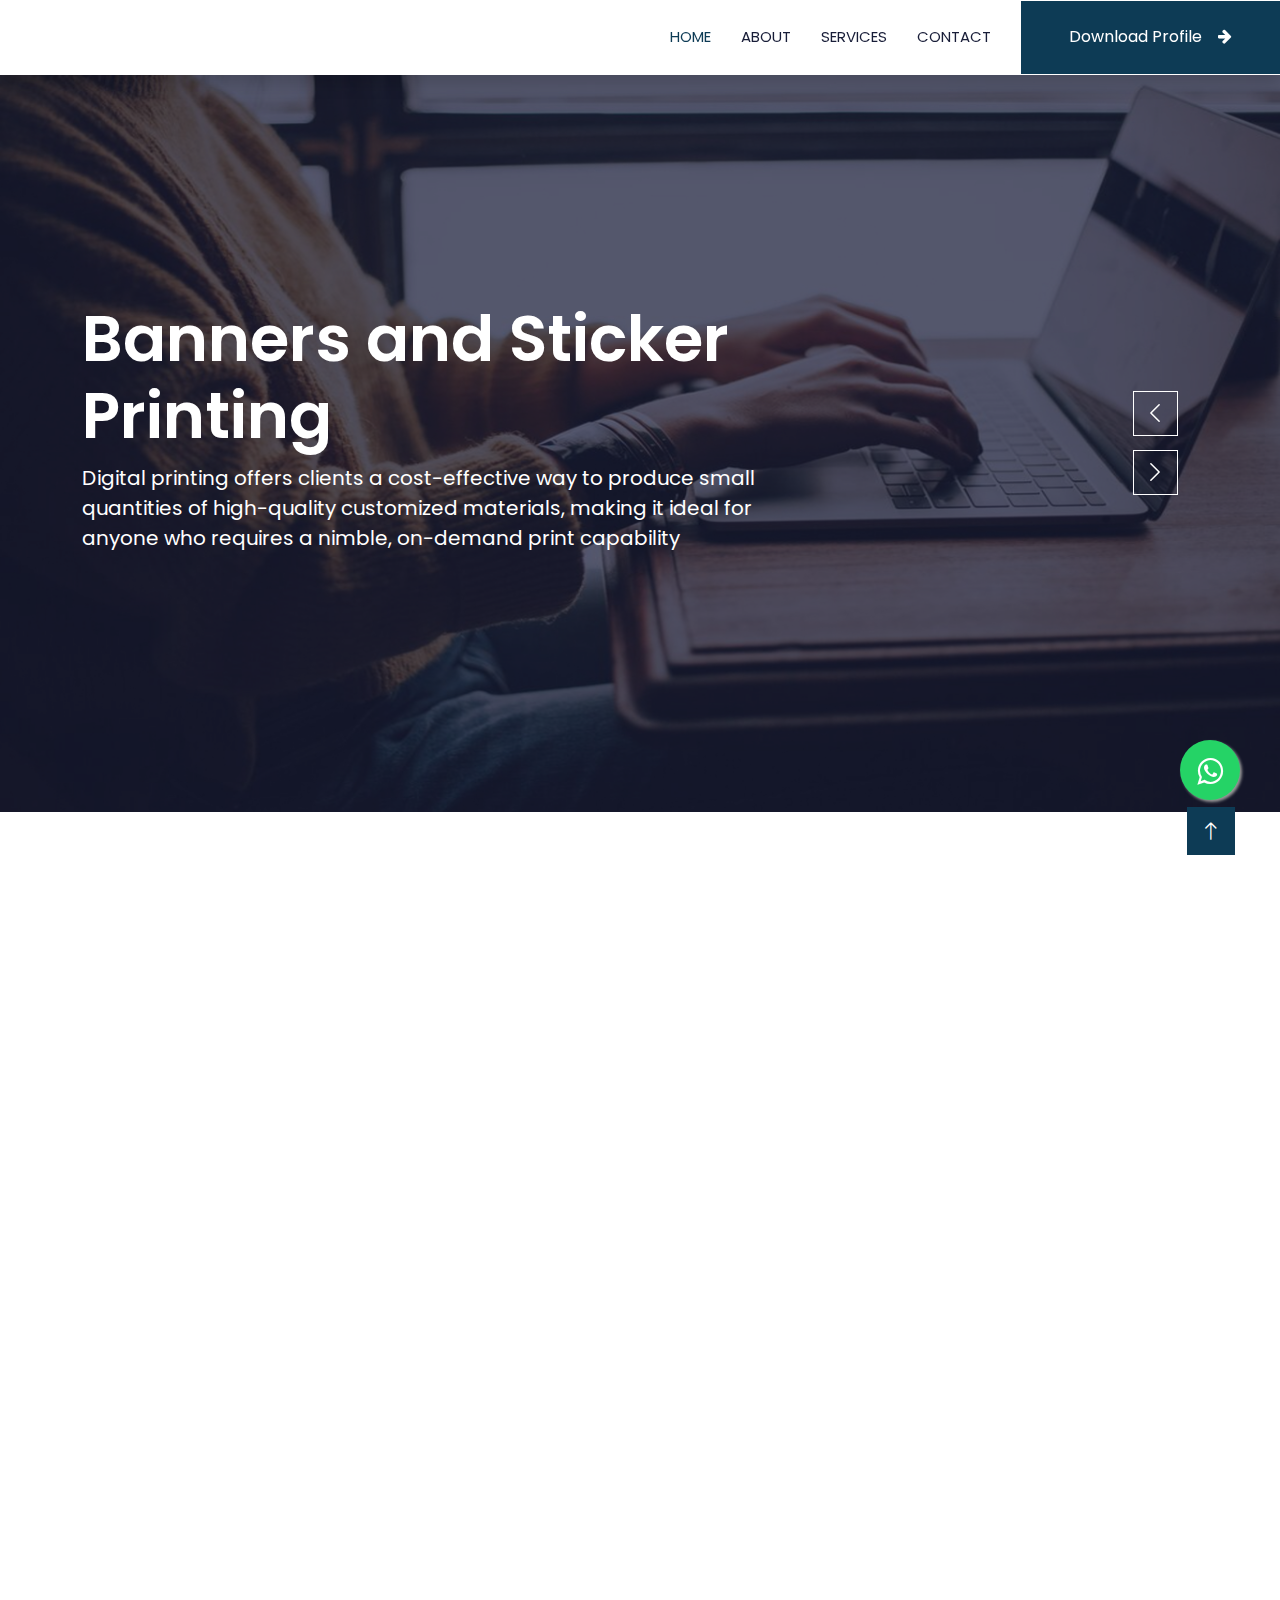
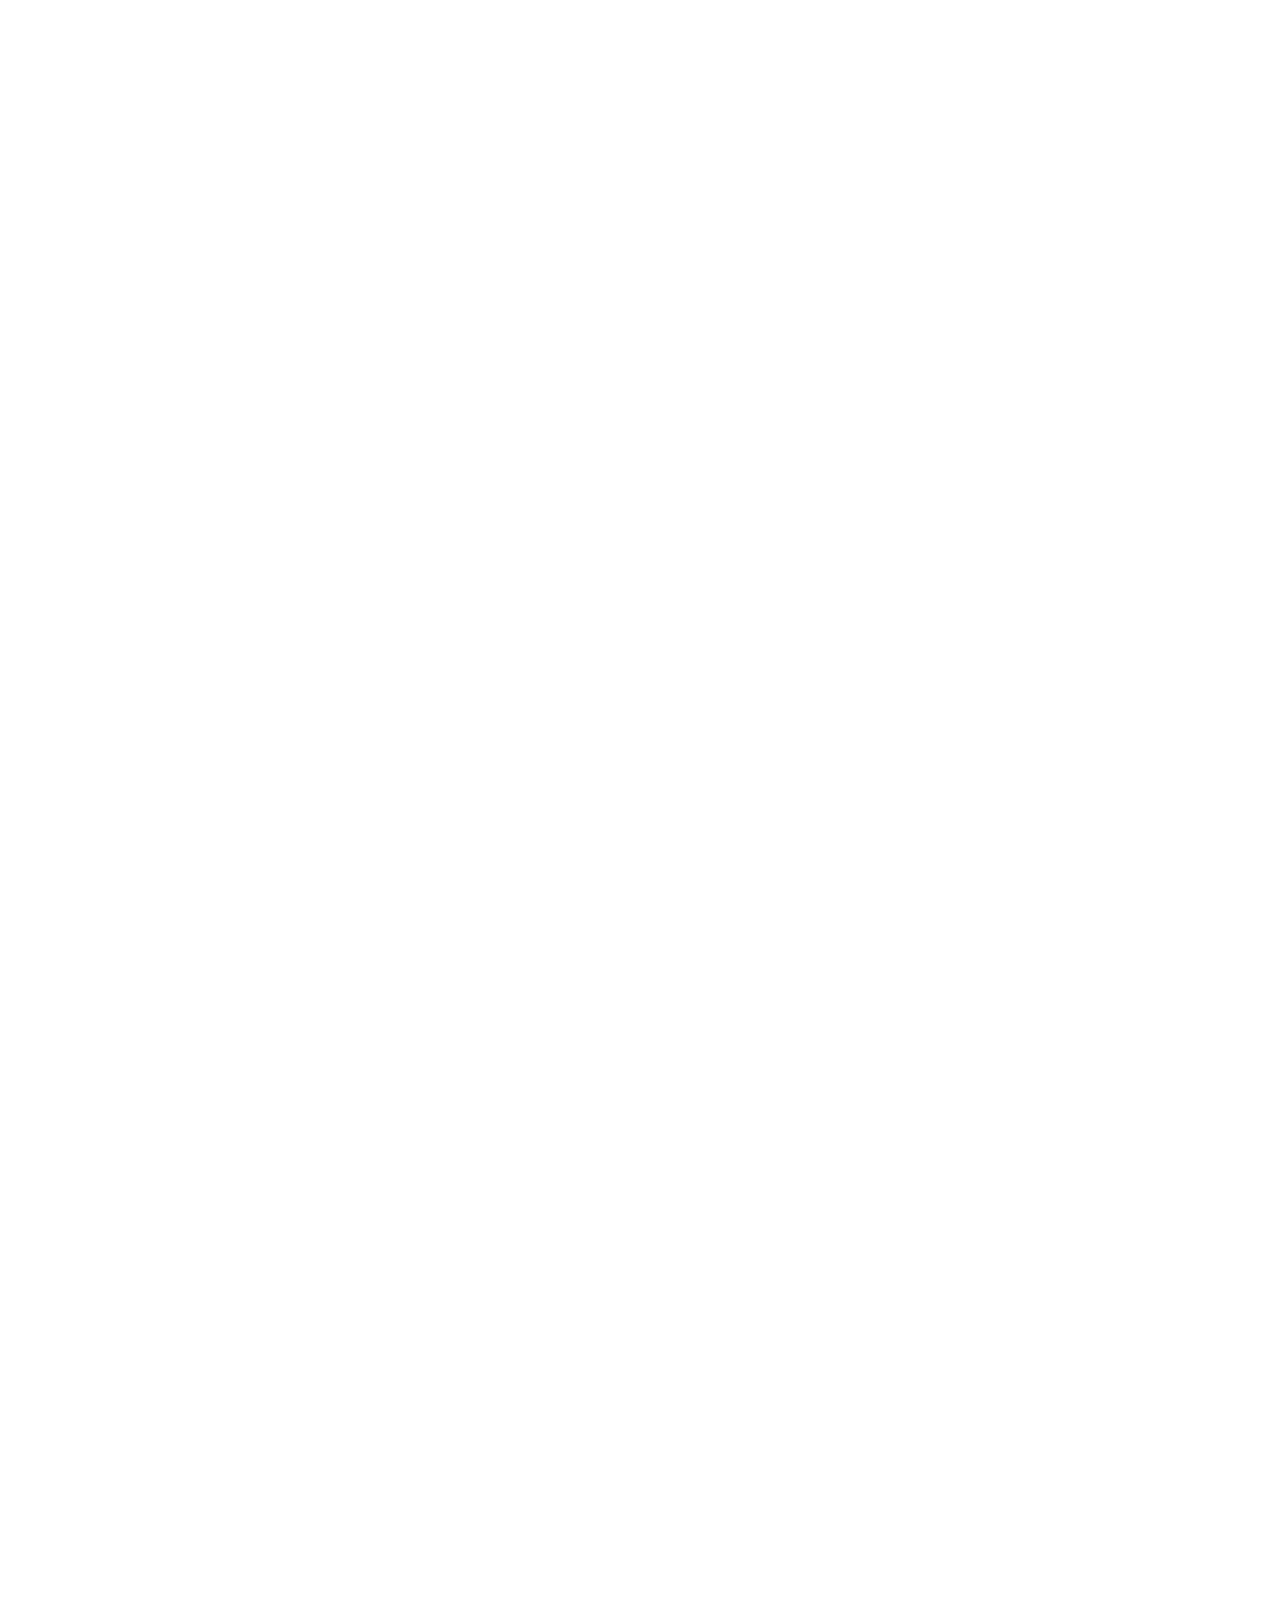
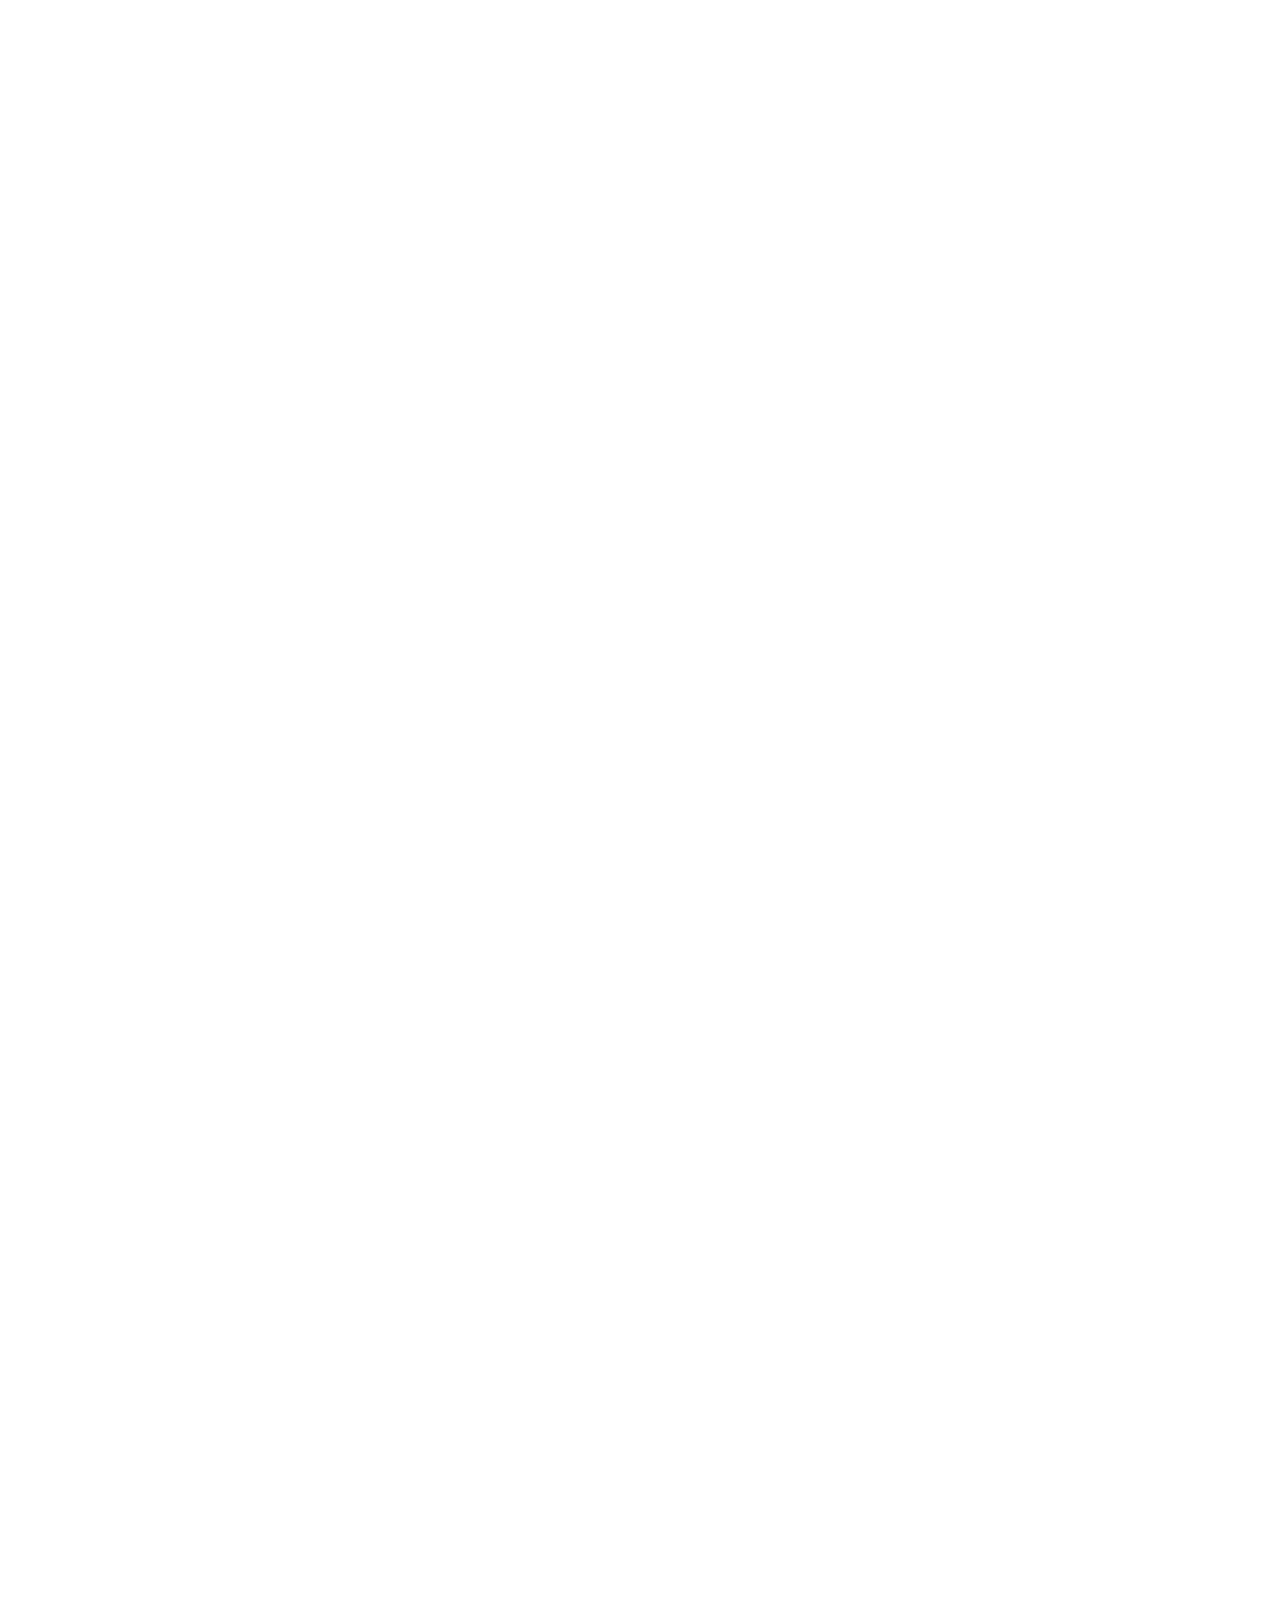
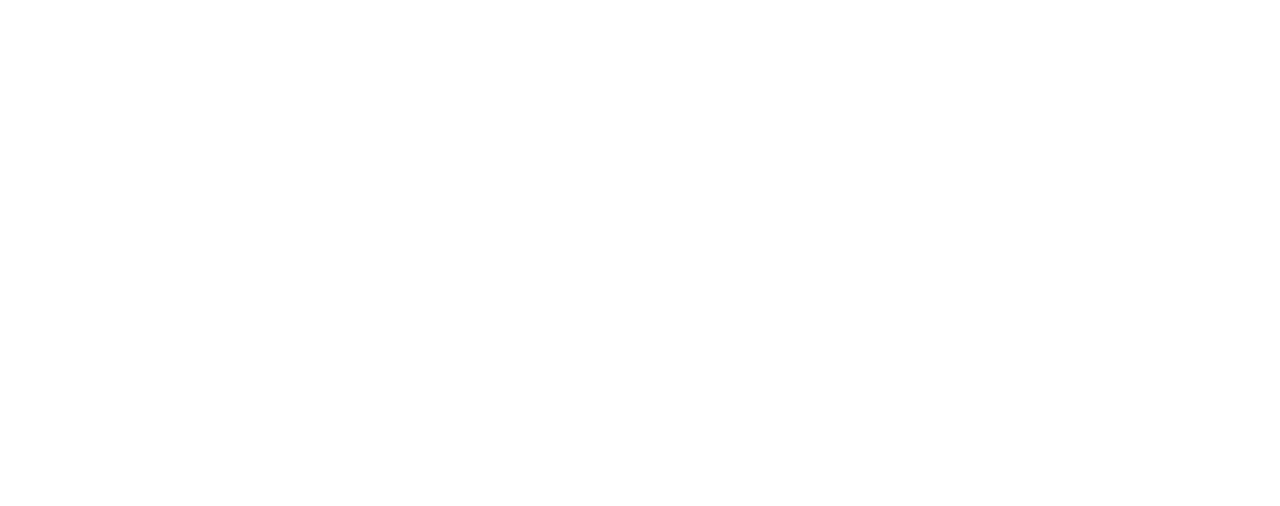
==== index.html @ d2bc81be "Update index.html" ====
<!DOCTYPE html>
<html lang="en">

<head>
    <meta charset="utf-8">
    <title>3 Dot's Advertising</title>
    <meta content="width=device-width, initial-scale=1.0" name="viewport">
    <meta content="" name="keywords">
    <meta content="" name="description">

    <!-- Favicon -->
    <link href="img/favicon.ico" rel="icon">

    <!-- Google Web Fonts -->
    <link rel="preconnect" href="https://fonts.googleapis.com">
    <link rel="preconnect" href="https://fonts.gstatic.com" crossorigin>
    <link
        href="https://fonts.googleapis.com/css2?family=Heebo:wght@400;500;600&family=Nunito:wght@600;700;800&display=swap"
        rel="stylesheet">

    <!-- Icon Font Stylesheet -->
    <link href="https://cdnjs.cloudflare.com/ajax/libs/font-awesome/5.10.0/css/all.min.css" rel="stylesheet">
    <link href="https://cdn.jsdelivr.net/npm/bootstrap-icons@1.4.1/font/bootstrap-icons.css" rel="stylesheet">
    <link rel="stylesheet" href="https://maxcdn.bootstrapcdn.com/font-awesome/4.5.0/css/font-awesome.min.css">

    <!-- Libraries Stylesheet -->
    <link href="lib/animate/animate.min.css" rel="stylesheet">
    <link href="lib/owlcarousel/assets/owl.carousel.min.css" rel="stylesheet">

    <!-- Customized Bootstrap Stylesheet -->
    <link href="css/bootstrap.min.css" rel="stylesheet">

    <!-- Template Stylesheet -->
    <link href="css/style.css" rel="stylesheet">
</head>

<body>
    <!-- Spinner Start -->
    <div id="spinner"
        class="show bg-white position-fixed translate-middle w-100 vh-100 top-50 start-50 d-flex align-items-center justify-content-center">
        <div class="spinner-border text-primary" style="width: 3rem; height: 3rem;" role="status">
            <span class="sr-only">Loading...</span>
        </div>
    </div>
    <!-- Spinner End -->


    <!-- Navbar Start -->
    <nav class="navbar navbar-expand-lg bg-white navbar-light shadow sticky-top p-0">
        <a href="index.html" class="navbar-brand d-flex align-items-center px-4 px-lg-5">
            <img src="./img/logo.png" alt="" width="120vh">
        </a>
        <button type="button" class="navbar-toggler me-4" data-bs-toggle="collapse" data-bs-target="#navbarCollapse">
            <span class="navbar-toggler-icon"></span>
        </button>
        <div class="collapse navbar-collapse" id="navbarCollapse">
            <div class="navbar-nav ms-auto p-4 p-lg-0">
                <a href="index.html" class="nav-item nav-link active">Home</a>
                <a href="about.html" class="nav-item nav-link">About</a>
                <a href="Service.html" class="nav-item nav-link">Services</a>
                <a href="contact.html" class="nav-item nav-link">Contact</a>
                <a href="./3 Dot's Profile 2023.pdf" class="download btn-primary py-4 px-lg-5  d-lg-block addingDownload">Download Profile<i
                    class="fa fa-arrow-right ms-3"></i></a>
            </div>
            
        </div>
    </nav>
    <!-- Navbar End -->

    <a href="https://api.whatsapp.com/send?phone=9710563139733" class="float" target="_blank"><i class="fa fa-whatsapp my-float"></i></a>
        
       
    <!-- Carousel Start -->
    <div class="container-fluid p-0 mb-5">
        <div class="owl-carousel header-carousel position-relative">
            <div class="owl-carous-itelem position-relative">
                <img class="img-fluid smallSize" src="./img/main3.jpg" alt="">
                <div class="position-absolute top-0 start-0 w-100 h-100 d-flex align-items-center"
                    style="background: rgba(24, 29, 56, .7);">
                    <div class="container">
                        <div class="row justify-content-start">
                            <div class="col-sm-8 col-lg-8">
                                <h1 class="display-3 text-white animated slideInDown">Banners and Sticker Printing
                                </h1>
                                <p class="fs-5 text-white mb-4 pb-2">Digital printing offers clients a cost-effective way to produce small quantities of high-quality
                                    customized materials, making it ideal for anyone who requires a nimble, on-demand print
                                    capability</p>
                            </div>
                        </div>
                    </div>
                </div>
            </div>
            <div class="owl-carous-itelem position-relative">
                <img class="img-fluid" src="img/main2.jpg" alt="">
                <div class="position-absolute top-0 start-0 w-100 h-100 d-flex align-items-center"
                    style="background: rgba(24, 29, 56, .7);">
                    <div class="container">
                        <div class="row justify-content-start">
                            <div class="col-sm-10 col-lg-8">
                                <h1 class="display-3 text-white animated slideInDown">Outdoor Signages
                                </h1>
                                <p class="fs-5 text-white mb-4 pb-2">outdoor signages are powerful marketing instruments that combine durability, visibility, and
                                    creativity to communicate messages effectively in the outdoor realm, making a significant impact
                                    on passersby and potential customers.</p>
                               
                            </div>
                        </div>
                    </div>
                </div>
            </div>
            <div class="owl-carous-itelem position-relative">
                <img class="img-fluid" src="img/main1.jpg" alt="">
                <div class="position-absolute top-0 start-0 w-100 h-100 d-flex align-items-center"
                    style="background: rgba(24, 29, 56, .7);">
                    <div class="container">
                        <div class="row justify-content-start">
                            <div class="col-sm-10 col-lg-8">
                                <h1 class="display-3 text-white animated slideInDown">Promotional Items
                                </h1>
                                <p class="fs-5 text-white mb-4 pb-2"> Promotional products come in a wide range of options, including apparel (such as t-shirts or
                                    caps), office supplies (like pens or notebooks), drinkware (such as mugs or water bottles),
                                    technology gadgets (like USB drives or phone accessories), and more.</p>
                        
                            </div>
                        </div>
                    </div>
                </div>
            </div>
        </div>
    </div>
    <!-- Carousel End -->

    <!-- About Start -->
    <div class="container-xxl py-5">
        <div class="container">
            <div class="row g-5">
                <div class="col-lg-6 wow fadeInUp" data-wow-delay="0.1s" style="min-height: 400px;">
                    <div class="position-relative h-100 team-item">
                        <img class="img-fluid position-absolute w-100 h-100" src="img/3 Dots Profile 2023_1.jpg" alt=""
                            style="object-fit: scale-down;">
                    </div>
                </div>
                <div class="col-lg-6 wow fadeInUp " data-wow-delay="0.3s">
                    <h6 class="section-title bg-white text-start text-primary pe-3">About Us</h6>
                    <h1 class="mb-4">Welcome to 3 Dot's Advertising</h1>
                    <p class="mb-4">We're an Emirates Company Licensed under Abu Dhabi Media Council. Our's is a team of
                        creative thinkers, passionate designers, who believe in doing the Advertising work first, so we
                        better understand your brand and what makes you unique.Genuine in our approach, we really care
                        about the outcome of every project.
                    </p>
                    <a class="btn btn-primary py-3 px-5 mt-2" href="about.html">Read More</a>
                </div>
            </div>
        </div>
    </div>
    <!-- About End -->


    <!-- Service Start -->
    <div class="container-xxl py-5">
        <div class="container">
            <div class="text-center wow fadeInUp" data-wow-delay="0.1s">
                <h6 class="section-title bg-white text-center text-primary px-3">Why We are Diffrent </h6>
                <h1 class="mb-5">Why 3 Dot's ?</h1>
            </div>
            <div class="row g-4">
                <div class="col-lg-4 col-sm-12 wow fadeInUp" data-wow-delay="0.1s">
                    <div class="service-item text-center pt-3">
                        <div class="p-4">
                            <i class="fa fa-3x bi-pencil-fill text-primary mb-4"></i>
                            <h5 class="mb-3">Designing</h5>
                            <p>Modern and innovative graphic designs that drives customers attention.Our creative
                                designs are meant to provide your business with the best types of uniqueness.</p>
                        </div>
                    </div>
                </div>
                <div class="col-lg-4 col-sm-12 wow fadeInUp" data-wow-delay="0.3s">
                    <div class="service-item text-center pt-3">
                        <div class="p-4">
                            <i class="fa fa-3x bi-palette-fill text-primary mb-4"></i>
                            <h5 class="mb-3">Printing</h5>
                            <p>We are using latest printing technology for any types of colour quality requirements for
                                customer saisfaction. We are providing digital & offset printing services.</p>
                        </div>
                    </div>
                </div>
                <div class="col-lg-4 col-sm-12 wow fadeInUp" data-wow-delay="0.5s">
                    <div class="service-item text-center pt-3">
                        <div class="p-4">
                            <i class="fa fa-3x bi-bookmarks-fill text-primary mb-4"></i>
                            <h5 class="mb-3">Signages</h5>
                            <p>When it comes to signage, we are proud to highlight the pristine quality of its work and
                                the overall satisfaction of its client base. We understand that every sign is unique and
                                deserves the same attention fo detail.</p>
                        </div>
                    </div>
                </div>
            </div>
        </div>
    </div>
    <div class="container">
        <div class="text-center wow fadeInUp" data-wow-delay="0.1s">
            <h6 class="section-title bg-white text-center text-primary px-3">What We offer ?</h6>
            <h1 class="mb-5">Our Services</h1>
        </div>
        <div class="row">
            <div class="col-lg-3 col-md-6 wow fadeInUp" data-wow-delay="0.1s">
                <div class="team-item bg-light" style="padding-bottom: 10%;">
                    <div class="overflow-hidden">
                        <img class="img-fluid" src="img/Banners & Sticker Printing/frontBanner.jpg" alt="">
                    </div>
                    <div class="position-relative d-flex justify-content-center" style="margin-top: -23px;">
                        <div class="bg-light d-flex justify-content-center pt-2 px-1">
                            <h5 class="" style="text-align: center;">Banners & Sticker <br> Printing</h5>
                        </div>
                    </div>
                    <div class="text-center p-4">
                        <small>Digital printing offers clients a cost-effective way to produce small quantities of
                            high-quality
                            customized materials, making it ideal for anyone who requires a nimble</small>
                    </div>
                    <div style="text-align: center;"><a class="btn btn-primary py-3 px-5 mt-2" href="Service.html">Read
                            More</a></div>
                </div>
            </div>
            <div class="col-lg-3 col-md-6 wow fadeInUp" data-wow-delay="0.1s">
                <div class="team-item bg-light" style="padding-bottom: 10%;">
                    <div class="overflow-hidden">
                        <img class="img-fluid" src="img/Screen & Offset Printing/Screen & Offset Printing-12.jpg" alt="">
                    </div>
                    <div class="position-relative d-flex justify-content-center" style="margin-top: -23px;">
                        <div class="bg-light d-flex justify-content-center pt-2 px-1">
                            <h5 class="" style="text-align: center;">Screen & Offset<br>Printing</h5>
                        </div>
                    </div>
                    <div class="text-center p-4">
                        <small> offset printing provides the best
                        quality printing, period. And, its the most reasonable per piece option out there</small>
                    </div>
                    <div style="text-align: center;"><a class="btn btn-primary py-3 px-5 mt-2" href="Service.html">Read
                            More</a></div>
                </div>
            </div>
            <div class="col-lg-3 col-md-6 wow fadeInUp" data-wow-delay="0.1s">
                <div class="team-item bg-light" style="padding-bottom: 10%;">
                    <div class="overflow-hidden">
                        <img class="img-fluid" src="img/Indoor Signages/frontSignages.jpg" alt="">
                    </div>
                    <div class="position-relative d-flex justify-content-center" style="margin-top: -23px;">
                        <div class="bg-light d-flex justify-content-center pt-2 px-1">
                            <h5 class="" style="text-align: center;">Indoor<br> Signages</h5>
                        </div>
                    </div>
                    <div class="text-center p-4">
                        <small> Indoor signages come in a wide range of formats, including wall-mounted signs, floor decals,
                        digital displays, hanging banners, and directional signs.</small>
                    </div>
                    <div style="text-align: center;"><a class="btn btn-primary py-3 px-5 mt-2" href="Service.html">Read
                            More</a></div>
                </div>
            </div>
            <div class="col-lg-3 col-md-6 wow fadeInUp" data-wow-delay="0.1s">
                <div class="team-item bg-light" style="padding-bottom: 10%;">
                    <div class="overflow-hidden">
                        <img class="img-fluid" src="img/Promotional Items/Promotional Items-07.jpg" alt="">
                    </div>
                    <div class="position-relative d-flex justify-content-center" style="margin-top: -23px;">
                        <div class="bg-light d-flex justify-content-center pt-2 px-1">
                            <h5 class="" style="text-align: center;">Promotional<br> Items</h5>
                        </div>
                    </div>
                    <div class="text-center p-4">
                        <small>Digital printing offers clients a cost-effective way to produce small quantities of
                            high-quality
                            customized materials, making it ideal for anyone who requires a nimble</small>
                    </div>
                    <div style="text-align: center;"><a class="btn btn-primary py-3 px-5 mt-2" href="Service.html">Read
                            More</a></div>
                </div>
            </div>
        </div>
    </div>
    <!-- Service End -->
    <!--Parallax Starts-->
    <section>
        <div class="parallaxDiff wow fadeInUp" data-wow-delay="0.1s">
            <div class="row parallax-one">
                <div class="col-lg-4 col-md-6 col-12">
                    <div class="content">
                        <div class="value fadeInUp wow" data-wow-delay="0.1s" akhi="313">0</div>
                    </div>
                    <p class="parallaxpara fadeInUp wow" data-wow-delay="0.1s">Clients</p>
                </div>
                <div class="col-lg-4 col-md-6 col-12">
                    <div class="content">
                        <div class="value fadeInUp wow" data-wow-delay="0.1s" akhi="1000">0</div>
                    </div>
                    <p class="parallaxpara fadeInUp wow" data-wow-delay="0.1s">Projects</p>
                </div>
                <div class="col-lg-4 col-md-6 col-12">
                    <div class="content">
                        <div class="value fadeInUp wow" data-wow-delay="0.1s" akhi="31">0</div>
                    </div>
                    <p class="parallaxpara fadeInUp wow" data-wow-delay="0.1s">Awards</p>
                </div>
            </div>
        </div>
    </section>
    <!--Paeallax Ends-->

    <!-- Gallery -->
    <div class="container-xxl py-5 category">
        <div class="container">
            <div class="text-center wow fadeInUp" data-wow-delay="0.1s">
                <h6 class="section-title bg-white text-center text-primary px-3">Take a Look of</h6>
                <h1 class="mb-5">Our Gallery</h1>
            </div>
            <div class="row g-3">
                <div class="row g-3">
                    <div class="col-lg-4 col-6 wow zoomIn team-item" data-wow-delay="0.3s">
                        <img class="img-fluid" src="img/Banners & Sticker Printing/Banners & Sticker Printing-08.jpg" alt="">
                    </div>
                    <div class="col-lg-4 col-6 wow zoomIn team-item" data-wow-delay="0.5s">
                        <img class="img-fluid" src="img/Banners & Sticker Printing/Banners & Sticker Printing-10.jpg" alt="">
                    </div>
                    <div class="col-lg-4 col-6 wow zoomIn team-item" data-wow-delay="0.3s">
                        <img class="img-fluid" src="img/Screen & Offset Printing/Screen & Offset Printing-13.jpg" alt="">
                    </div>
                    <div class="col-lg-4 col-6 wow zoomIn team-item" data-wow-delay="0.5s">
                        <img class="img-fluid" src="img/Screen & Offset Printing/Screen & Offset Printing-02.jpg" alt="">
                    </div>
                    <div class="col-lg-4 col-6 wow zoomIn team-item" data-wow-delay="0.3s">
                        <img class="img-fluid" src="img/Outdoor Signages/Outdoor Signages-05.jpg" alt="">
                    </div>
                    <div class="col-lg-4 col-6 wow zoomIn team-item" data-wow-delay="0.5s">
                        <img class="img-fluid" src="img/Outdoor Signages/Outdoor Signages-07.jpg" alt="">
                    </div>
                    <div class="col-lg-4 col-6 wow zoomIn team-item" data-wow-delay="0.3s">
                        <img class="img-fluid" src="img/Indoor Signages/Indoor Signages-09 (1).jpg" alt="">
                    </div>
                    <div class="col-lg-4 col-6 wow zoomIn team-item" data-wow-delay="0.5s">
                        <img class="img-fluid" src="img/Indoor Signages/Indoor Signages-02.jpg" alt="">
                    </div>
                    <div class="col-lg-4 col-6 wow zoomIn team-item" data-wow-delay="0.3s">
                        <img class="img-fluid" src="img/Promotional Items/Promotional Items-04.jpg" alt="">
                    </div>
                    <div class="col-lg-4 col-6 wow zoomIn team-item" data-wow-delay="0.5s">
                        <img class="img-fluid" src="img/Promotional Items/Promotional Items-06.jpg" alt="">
                    </div>
                </div>
            </div>
        </div>
    </div>
    <!-- Categories Start -->

    <!-- About Start -->
    <div class="container-xxl py-5" style="margin-top: 5%;">
        <div class="container">
            <div class="row g-5">
                <div class="col-lg-6 wow fadeInUp" data-wow-delay="0.1s" style="min-height: 400px;">
                    <div class="position-relative h-100 team-item">
                        <img class="img-fluid position-absolute w-100 h-100" src="img/shop.jpeg" alt="" style="object-fit: scale-down;">
                            
                    </div>
                </div>
                <div class="col-lg-6 wow fadeInUp" data-wow-delay="0.3s">
                    <h6 class="section-title bg-white text-start text-primary pe-3">Our Awesome Team</h6>
                    <h1 class="mb-4">Our Team</h1>
                    <p class="mb-4">Everything we do comes from our passion, our ambition and our drive. We love what we
                        do, and we’ll always go the extra mile to ensure we help you achieve the results you need. A team that guarantees specialist
                        industry knowledge in every department from estimating, design, marketing and client account
                        management to plate-making, digital, finishing, bindery and mailing. Every person on our staff
                        is committed to providing first-rate customer service and producing the highest-quality
                        products.
                    </p>     
                </div>
            </div>
        </div>
    </div>
    <!-- About End -->

    <!-- Footer Start -->
    <div class="container-fluid bg-dark text-light footer pt-5 mt-5 wow fadeIn" data-wow-delay="0.1s">
        <div class="container py-5">
            <div class="row g-5">
                <div class="col-lg-6 col-md-6" style="text-align: center;">
                    <h4 class="text-white mb-3">Contact</h4>
                    <p class="mb-2"><i class="fa fa-map-marker-alt me-3"></i>Al ferdous tower, K.M Building, Salam Street, Abu Dhabi - UAE</p>
                    <p href="tel:056 313 9733" class="mb-2"><i class="fa fa-phone-alt me-3"></i>056 313 9733</p>
                    <p class="mb-2"><i class="fa fa-envelope me-3"></i>3dotsadv@gmail.com</p>
                    <div class=" pt-2" >
                        <div class="row">
                            <div class="col-2">

                            </div>
                            <div class="col-8" style="display: flex;text-align: -webkit-right;">
                                <div class="col-3"><a class="btn btn-outline-light btn-social" href=""><i class="fab fa-twitter"></i></a></div>
                        <div class="col-3"><a class="btn btn-outline-light btn-social" href="https://www.facebook.com/profile.php?id=100088944895564&mibextid=LQQJ4d"><i class="fab fa-facebook-f"></i></a></div>
                        <div class="col-3"><a class="btn btn-outline-light btn-social" href="https://www.instagram.com/3dots_adv/"><i class="fab fa-instagram"></i></a></div>
                        <div class="col-3"><a class="btn btn-outline-light btn-social" href=""><i class="fab fa-linkedin-in"></i></a></div>
                            </div>
                            <div class="col-2">

                            </div>

                        </div>
                        
                    </div>
                </div>
                <div class="col-lg-6 col-md-6" style="text-align: center;" >
                    <h4 class="text-white mb-3">Quick Link</h4>
                    <a style="text-align: center;" class="btn btn-link " href="about.html">About Us</a>
                    <a style="text-align: center;" class="btn btn-link " href="Service.html">Services</a>
                    <a style="text-align: center;" class="btn btn-link " href="contact.html">Contact Us</a>
                </div>
            </div>
        </div>
        <div class="container">
            <div class="copyright">
                <div class="row">
                    <div class="col-md-6 text-center text-md-start mb-3 mb-md-0">
                        &copy; All Right Reserved.Designed By <a class="border-bottom" href="https://mhdafnan.github.io/My-Profile/">mhdafnan</a>
                    </div>  
                </div>
            </div>
        </div>
    </div>
    <!-- Footer End -->

    <!--Script-->
    <script>
        const counters = document.querySelectorAll('.value');
        const speed = 200;

        counters.forEach(counter => {
            const animate = () => {
                const value = +counter.getAttribute('akhi');
                const data = +counter.innerText;

                const time = value / speed;
                if (data < value) {
                    counter.innerText = Math.ceil(data + time);
                    setTimeout(animate, 1);
                } else {
                    counter.innerText = value;
                }

            }

            animate();
        });
    </script>

    <!--Script Ends-->


    <!-- Back to Top -->
    <a href="#" class="btn btn-lg btn-primary btn-lg-square back-to-top"><i class="bi bi-arrow-up"></i></a>


    <!-- JavaScript Libraries -->
    <script src="https://code.jquery.com/jquery-3.4.1.min.js"></script>
    <script src="https://cdn.jsdelivr.net/npm/bootstrap@5.0.0/dist/js/bootstrap.bundle.min.js"></script>
    <script src="lib/wow/wow.min.js"></script>
    <script src="lib/easing/easing.min.js"></script>
    <script src="lib/waypoints/waypoints.min.js"></script>
    <script src="lib/owlcarousel/owl.carousel.min.js"></script>
    <script src="./js/particle.js"></script>
    <script src="./js/particles.min.js"></script>
    <!-- Template Javascript -->
    <script src="js/main.js"></script>
</body>

</html>
---- css/style.css ----
/********** Template CSS **********/
:root {
    --primary: #0d3b55;
    --light: #F0FBFC;
    --dark: #181d38;
}

.fw-medium {
    font-weight: 600 !important;
}

.fw-semi-bold {
    font-weight: 700 !important;
}

.back-to-top {
    position: fixed;
    display: none;
    right: 45px;
    bottom: 45px;
    z-index: 99;
}


/*** Spinner ***/
#spinner {
    opacity: 0;
    visibility: hidden;
    transition: opacity .5s ease-out, visibility 0s linear .5s;
    z-index: 99999;
}

#spinner.show {
    transition: opacity .5s ease-out, visibility 0s linear 0s;
    visibility: visible;
    opacity: 1;
}


/*** Button ***/
.btn {
    font-family: 'Poppins', sans-serif;
    font-weight: 600;
    transition: .5s;
}

.btn.btn-primary,
.btn.btn-secondary {
    color: #FFFFFF;
}

.btn-square {
    width: 38px;
    height: 38px;
}

.btn-sm-square {
    width: 32px;
    height: 32px;
}

.btn-lg-square {
    width: 48px;
    height: 48px;
}

.btn-square,
.btn-sm-square,
.btn-lg-square {
    padding: 0;
    display: flex;
    align-items: center;
    justify-content: center;
    font-weight: normal;
    border-radius: 0px;
}


/*** Navbar ***/
.navbar .dropdown-toggle::after {
    border: none;
    content: "\f107";
    font-family: "Font Awesome 5 Free";
    font-weight: 900;
    vertical-align: middle;
    margin-left: 8px;
}

.navbar-light .navbar-nav .nav-link {
    margin-right: 30px;
    padding: 25px 0;
    color: #FFFFFF;
    font-size: 15px;
    text-transform: uppercase;
    outline: none;
}

.navbar-light .navbar-nav .nav-link:hover,
.navbar-light .navbar-nav .nav-link.active {
    color: var(--primary);
}

@media (max-width: 991.98px) {
    .navbar-light .navbar-nav .nav-link  {
        margin-right: 0;
        padding: 10px 0;
    }

    .navbar-light .navbar-nav {
        border-top: 1px solid #EEEEEE;
        text-align: center;
    }
}

@media (max-width: 991.98px){
    .addingDownload{
        width: 100%;
    }
}

.navbar-light .navbar-brand,
.navbar-light a.btn {
    height: 75px;
}

.navbar-light .navbar-nav .nav-link {
    color: var(--dark);
    font-weight: 500;
}

.navbar-light.sticky-top {
    top: -100px;
    transition: .5s;
}

@media (min-width: 992px) {
    .navbar .nav-item .dropdown-menu {
        display: block;
        margin-top: 0;
        opacity: 0;
        visibility: hidden;
        transition: .5s;
    }

    .navbar .dropdown-menu.fade-down {
        top: 100%;
        transform: rotateX(-75deg);
        transform-origin: 0% 0%;
    }

    .navbar .nav-item:hover .dropdown-menu {
        top: 100%;
        transform: rotateX(0deg);
        visibility: visible;
        transition: .5s;
        opacity: 1;
    }
}


/*** Header carousel ***/
@media (max-width: 768px) {
    .header-carousel .owl-carousel-item {
        position: relative;
        min-height: 500px;
    }
    
    .header-carousel .owl-carousel-item img {
        position: absolute;
        width: 100%;
        height: 100%;
        object-fit: cover;
    }
}

.header-carousel .owl-nav {
    position: absolute;
    top: 50%;
    right: 8%;
    transform: translateY(-50%);
    display: flex;
    flex-direction: column;
}

.header-carousel .owl-nav .owl-prev,
.header-carousel .owl-nav .owl-next {
    margin: 7px 0;
    width: 45px;
    height: 45px;
    display: flex;
    align-items: center;
    justify-content: center;
    color: #FFFFFF;
    background: transparent;
    border: 1px solid #FFFFFF;
    font-size: 22px;
    transition: .5s;
}

.header-carousel .owl-nav .owl-prev:hover,
.header-carousel .owl-nav .owl-next:hover {
    background: var(--primary);
    border-color: var(--primary);
}

.page-header {
    background: linear-gradient(rgba(24, 29, 56, .7), rgba(24, 29, 56, .7)), url(https://images.unsplash.com/photo-1516542076529-1ea3854896f2?ixlib=rb-4.0.3&ixid=M3wxMjA3fDB8MHxwaG90by1wYWdlfHx8fGVufDB8fHx8fA%3D%3D&auto=format&fit=crop&w=871&q=80);
    background-position: center center;
    background-repeat: no-repeat;
    background-size: cover;
}
.page-header2 {
    background: linear-gradient(rgba(24, 29, 56, .7), rgba(24, 29, 56, .7)), url(https://images.unsplash.com/uploads/141103282695035fa1380/95cdfeef?ixlib=rb-4.0.3&ixid=M3wxMjA3fDB8MHxwaG90by1wYWdlfHx8fGVufDB8fHx8fA%3D%3D&auto=format&fit=crop&w=1130&q=80);
    background-position: center center;
    background-repeat: no-repeat;
    background-size: cover;
}

.page-header-inner {
    background: rgba(15, 23, 43, .7);
}

.breadcrumb-item + .breadcrumb-item::before {
    color: var(--light);
}


/*** Section Title ***/
.section-title {
    position: relative;
    display: inline-block;
    text-transform: uppercase;
}

.section-title::before {
    position: absolute;
    content: "";
    width: calc(100% + 80px);
    height: 2px;
    top: 4px;
    left: -40px;
    background: var(--primary);
    z-index: -1;
}

.section-title::after {
    position: absolute;
    content: "";
    width: calc(100% + 120px);
    height: 2px;
    bottom: 5px;
    left: -60px;
    background: var(--primary);
    z-index: -1;
}

.section-title.text-start::before {
    width: calc(100% + 40px);
    left: 0;
}

.section-title.text-start::after {
    width: calc(100% + 60px);
    left: 0;
}


/*** Service ***/
.service-item {
    background: var(--light);
    transition: .5s;
}

.service-item:hover {
    margin-top: -10px;
    background: var(--primary);
}

.service-item * {
    transition: .5s;
}

.service-item:hover * {
    color: var(--light) !important;
}


/*** Categories & Courses ***/
.category img,
.course-item img {
    transition: .5s;
}

.category a:hover img,
.course-item:hover img {
    transform: scale(1.1);
}


/*** Team ***/
.team-item img {
    transition: .5s;
}

.team-item:hover img {
    transform: scale(1.1);
}


/*** Testimonial ***/
.testimonial-carousel::before {
    position: absolute;
    content: "";
    top: 0;
    left: 0;
    height: 100%;
    width: 0;
    background: linear-gradient(to right, rgba(255, 255, 255, 1) 0%, rgba(255, 255, 255, 0) 100%);
    z-index: 1;
}

.testimonial-carousel::after {
    position: absolute;
    content: "";
    top: 0;
    right: 0;
    height: 100%;
    width: 0;
    background: linear-gradient(to left, rgba(255, 255, 255, 1) 0%, rgba(255, 255, 255, 0) 100%);
    z-index: 1;
}

@media (min-width: 768px) {
    .testimonial-carousel::before,
    .testimonial-carousel::after {
        width: 200px;
    }
}

@media (min-width: 992px) {
    .testimonial-carousel::before,
    .testimonial-carousel::after {
        width: 300px;
    }
}

.testimonial-carousel .owl-item .testimonial-text,
.testimonial-carousel .owl-item.center .testimonial-text * {
    transition: .5s;
}

.testimonial-carousel .owl-item.center .testimonial-text {
    background: var(--primary) !important;
}

.testimonial-carousel .owl-item.center .testimonial-text * {
    color: #FFFFFF !important;
}

.testimonial-carousel .owl-dots {
    margin-top: 24px;
    display: flex;
    align-items: flex-end;
    justify-content: center;
}

.testimonial-carousel .owl-dot {
    position: relative;
    display: inline-block;
    margin: 0 5px;
    width: 15px;
    height: 15px;
    border: 1px solid #CCCCCC;
    transition: .5s;
}

.testimonial-carousel .owl-dot.active {
    background: var(--primary);
    border-color: var(--primary);
}


/*** Footer ***/
.footer .btn.btn-social {
    margin-right: 5px;
    width: 35px;
    height: 35px;
    display: flex;
    align-items: center;
    justify-content: center;
    color: var(--light);
    font-weight: normal;
    border: 1px solid #FFFFFF;
    border-radius: 35px;
    transition: .3s;
}

.footer .btn.btn-social:hover {
    color: var(--primary);
}

.footer .btn.btn-link {
    display: block;
    margin-bottom: 5px;
    padding: 0;
    text-align: left;
    color: #FFFFFF;
    font-size: 15px;
    font-weight: normal;
    text-transform: capitalize;
    transition: .3s;
}

.footer .btn.btn-link::before {
    position: relative;
    content: "\f105";
    font-family: "Font Awesome 5 Free";
    font-weight: 900;
    margin-right: 10px;
}

.footer .btn.btn-link:hover {
    letter-spacing: 1px;
    box-shadow: none;
}

.footer .copyright {
    padding: 25px 0;
    font-size: 15px;
    border-top: 1px solid rgba(256, 256, 256, .1);
}

.footer .copyright a {
    color: var(--light);
}

.footer .footer-menu a {
    margin-right: 15px;
    padding-right: 15px;
    border-right: 1px solid rgba(255, 255, 255, .1);
}

.footer .footer-menu a:last-child {
    margin-right: 0;
    padding-right: 0;
    border-right: none;
}
.download{
    color: #FFFFFF;
}
.subHeadingColor{
    color: #e7b500;
}
.servicepara{
    text-align: center;
    font-family: "Heebo", sans-serif;
    font-weight: 800;
    font-size: 20px;
    color: rgb(0, 0, 0);
}
.serviceSubpara{
    text-align: center;
    font-family: "Heebo", sans-serif;
    font-weight: 400;
    font-size: 15px;
    color: rgb(0, 0, 0);
}
.serviceIcon{
    padding-left: 43%;
    padding-top: 5%;
}
.serviceParaDiv{
    background-color: var(--light);
}
@media (max-width : 786px){
    .reverse{
        flex-direction: column-reverse;
    }
}
.content {
    display: flex;
    justify-content: space-around;
    align-items: center;
      background: none;
    
  }
  
  .value {
    font-size: 100px;
    display: block;
    font-weight: bold;
    color: #fff;
  }
.parallax-one {
    padding-top: 60px;
    padding-bottom: 40px;
    overflow: hidden;
    position: relative;
    width: 100%;
    background-image: url(https://images.pexels.com/photos/326514/pexels-photo-326514.jpeg);
    background-attachment: fixed;
    background-size: cover;
    -moz-background-size: cover;
    -webkit-background-size: cover;
    background-repeat: no-repeat;
    background-position: top center;
    margin: auto;
  }
  .parallaxpara{
    margin-top: -4vh;
    text-align: center;
    font-size: 3vh;
    font-weight: 500;
    color: rgb(255, 255, 255);
  }
  .parallaxDiff{
    margin-top: 8%;
    margin-bottom: 5%;
  }
@media(max-width:991px) {
    .smallSize{
       text-align: center;
    }
}
@font-face {
    font-family: semiPoppins;
    src: url(/Fonts/Poppins-SemiBold.ttf);
}
@font-face {
    font-family: thinPoppins;
    src: url(/Fonts/Poppins-Regular.ttf);
}
.float{
	position:fixed;
	width:60px;
	height:60px;
	bottom:100px;
	right:40px;
	background-color:#25d366;
	color:#FFF;
	border-radius:50px;
	text-align:center;
  font-size:30px;
	box-shadow: 2px 2px 3px #999;
  z-index:100;
  
}
.float:hover{
    transform:scale(1.1);
}

.my-float{
	margin-top:16px;
   
}
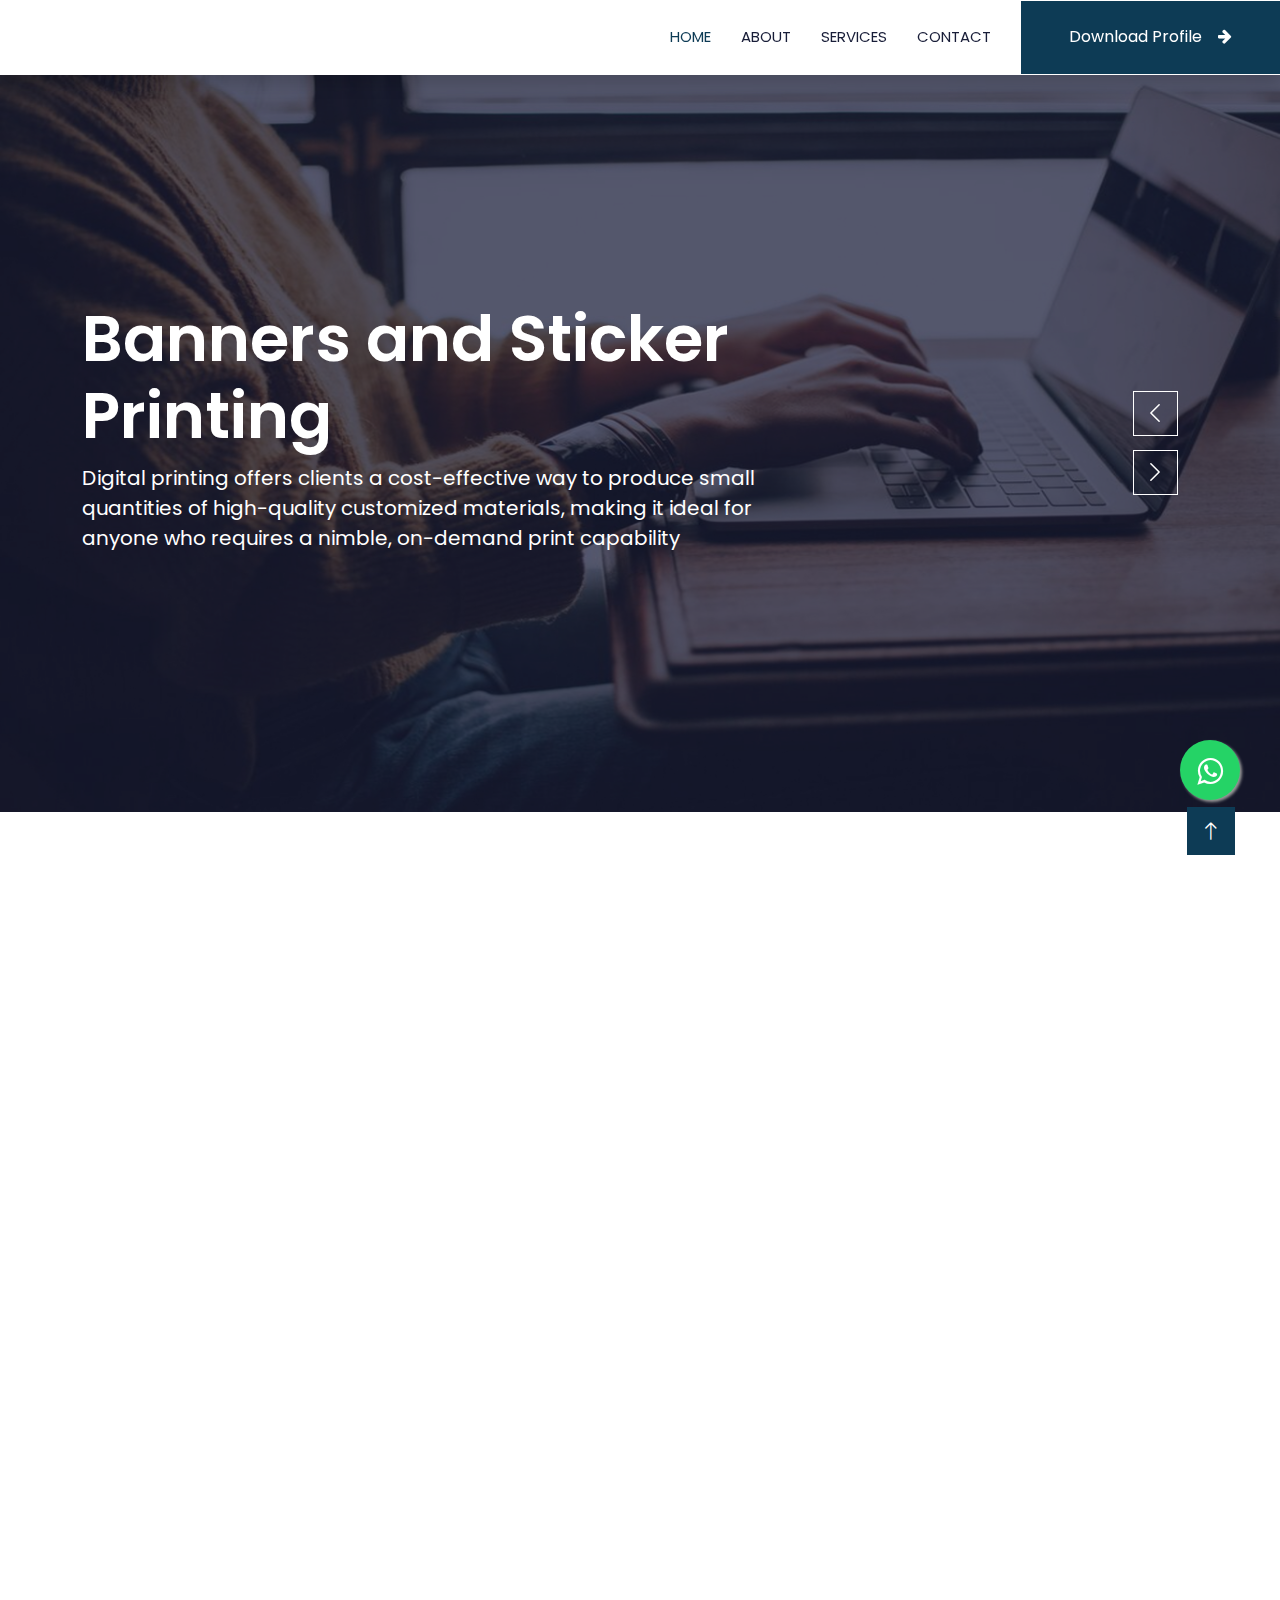
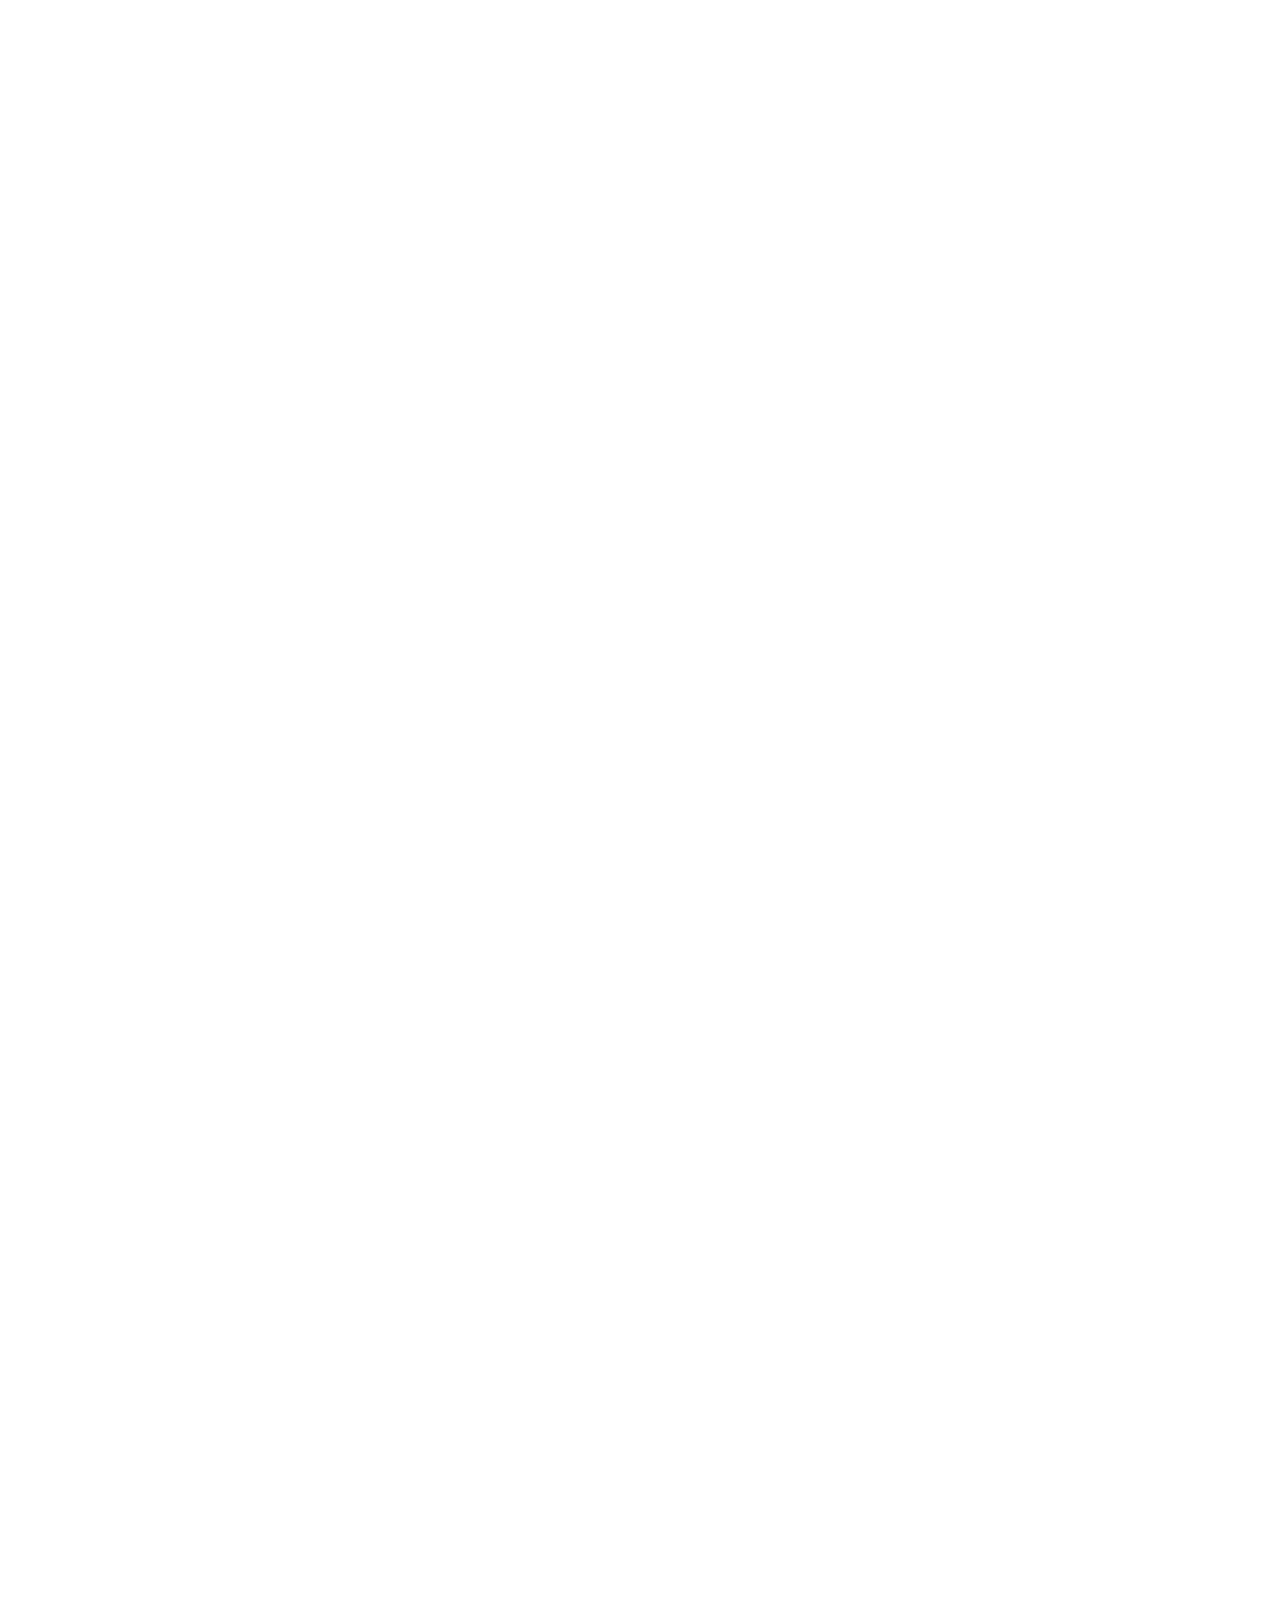
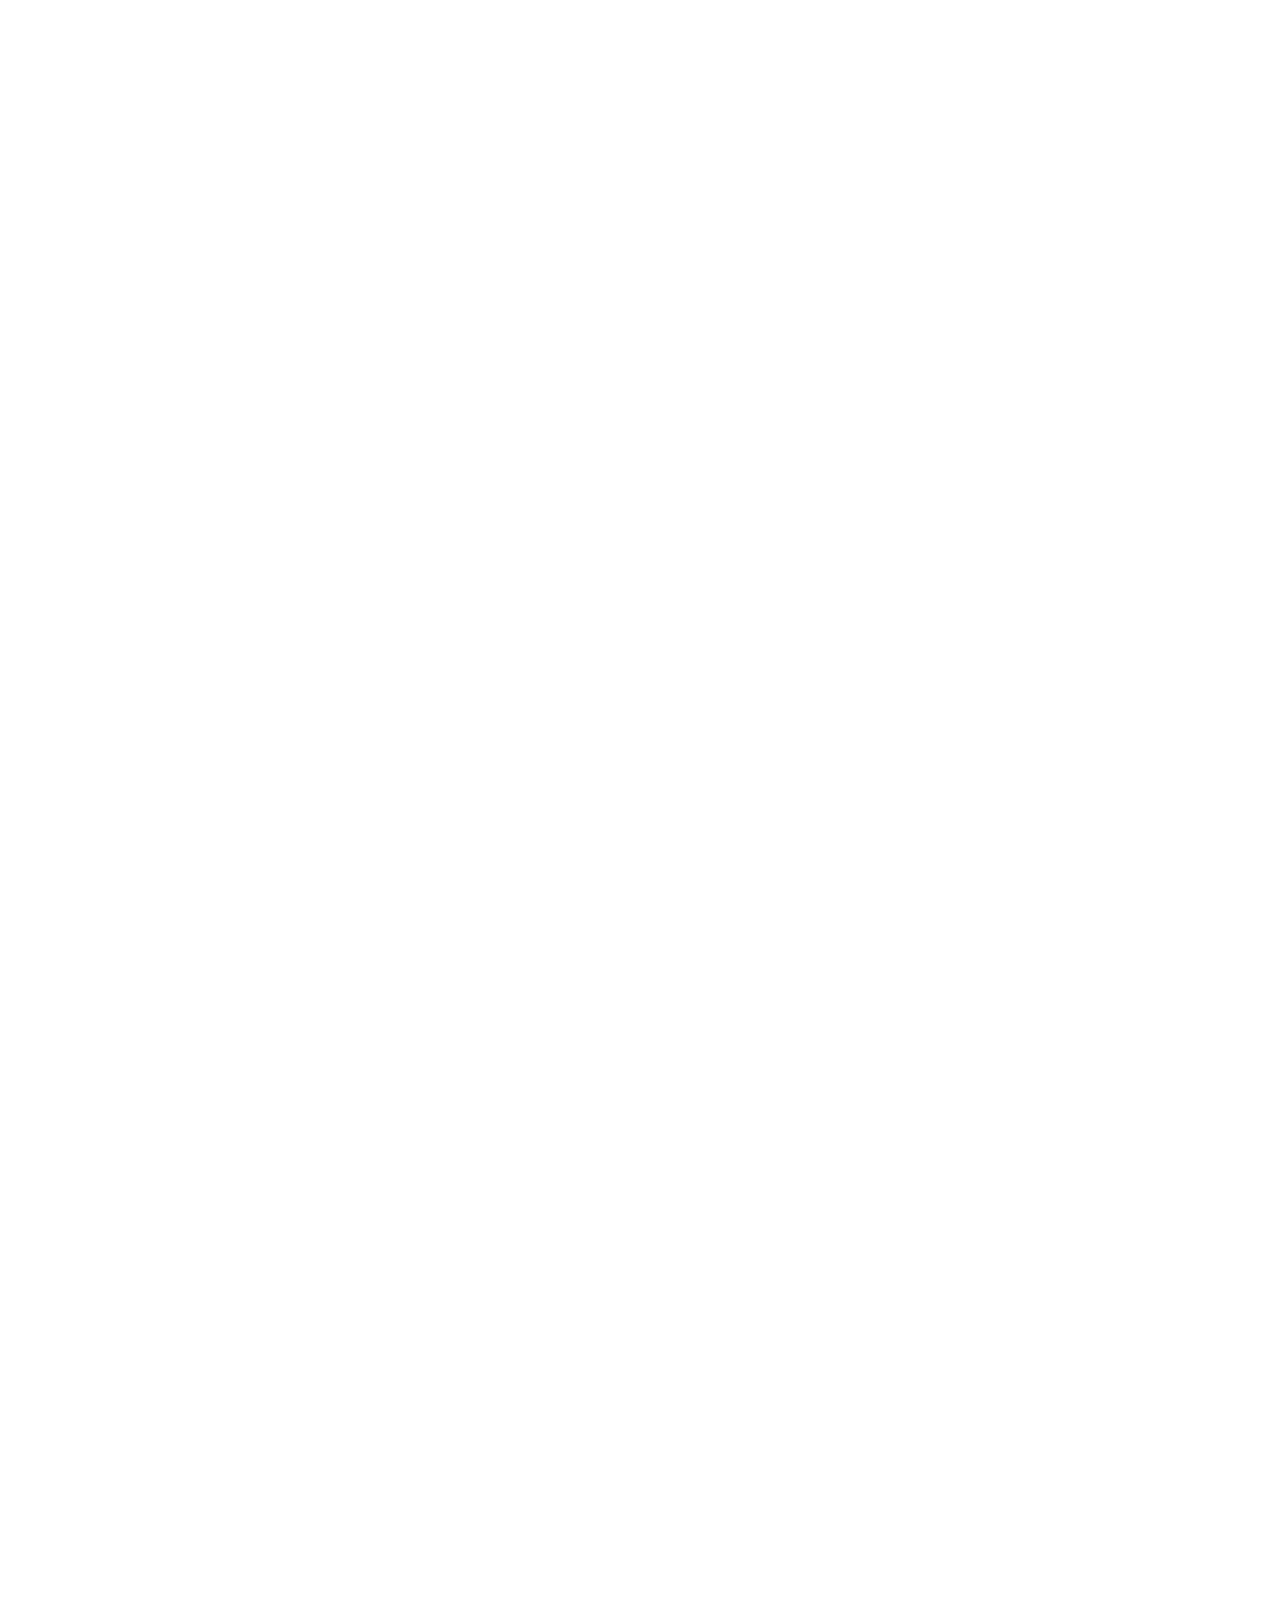
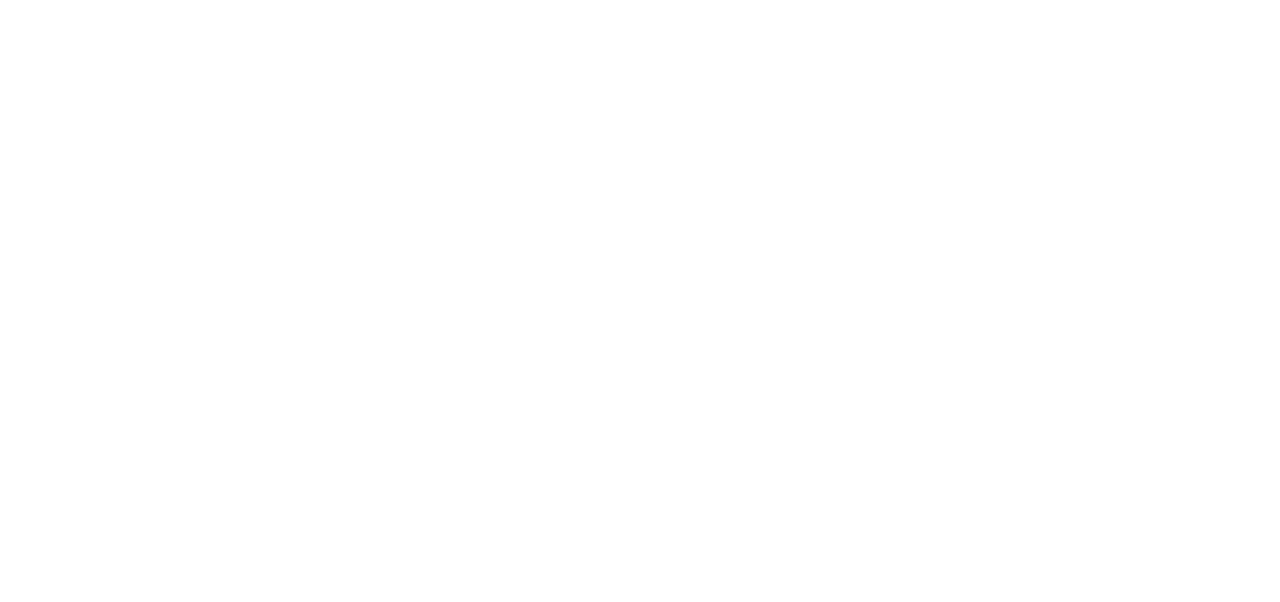
==== commit 6909a691: "Update index.html" ====
--- a/index.html
+++ b/index.html
@@ -270,9 +270,9 @@
                         </div>
                     </div>
                     <div class="text-center p-4">
-                        <small>Digital printing offers clients a cost-effective way to produce small quantities of
-                            high-quality
-                            customized materials, making it ideal for anyone who requires a nimble</small>
+                        <small>Promotional products come in a wide range of options, including apparel (such as t-shirts or
+                            caps), office supplies (like pens or notebooks), drinkware (such as mugs or water bottles),
+                            technology gadgets (like USB drives or phone accessories), and more</small>
                     </div>
                     <div style="text-align: center;"><a class="btn btn-primary py-3 px-5 mt-2" href="Service.html">Read
                             More</a></div>
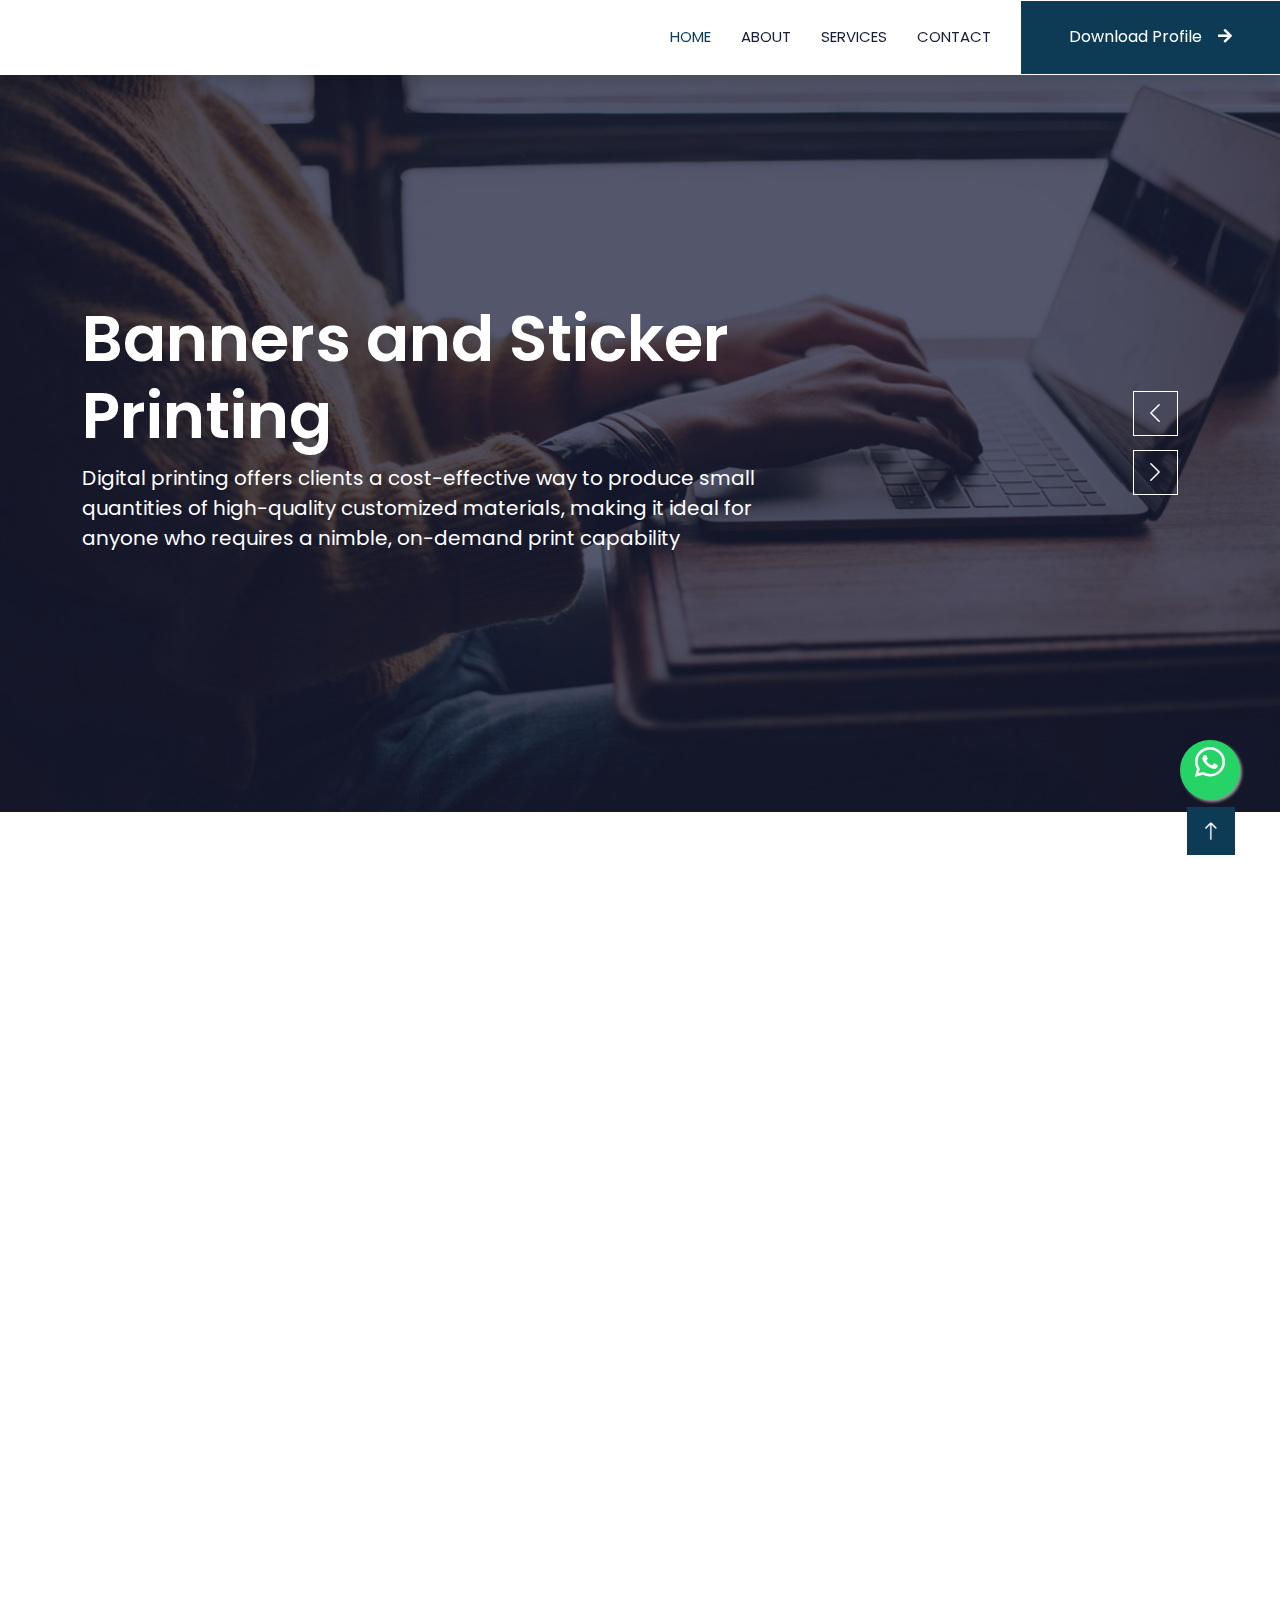
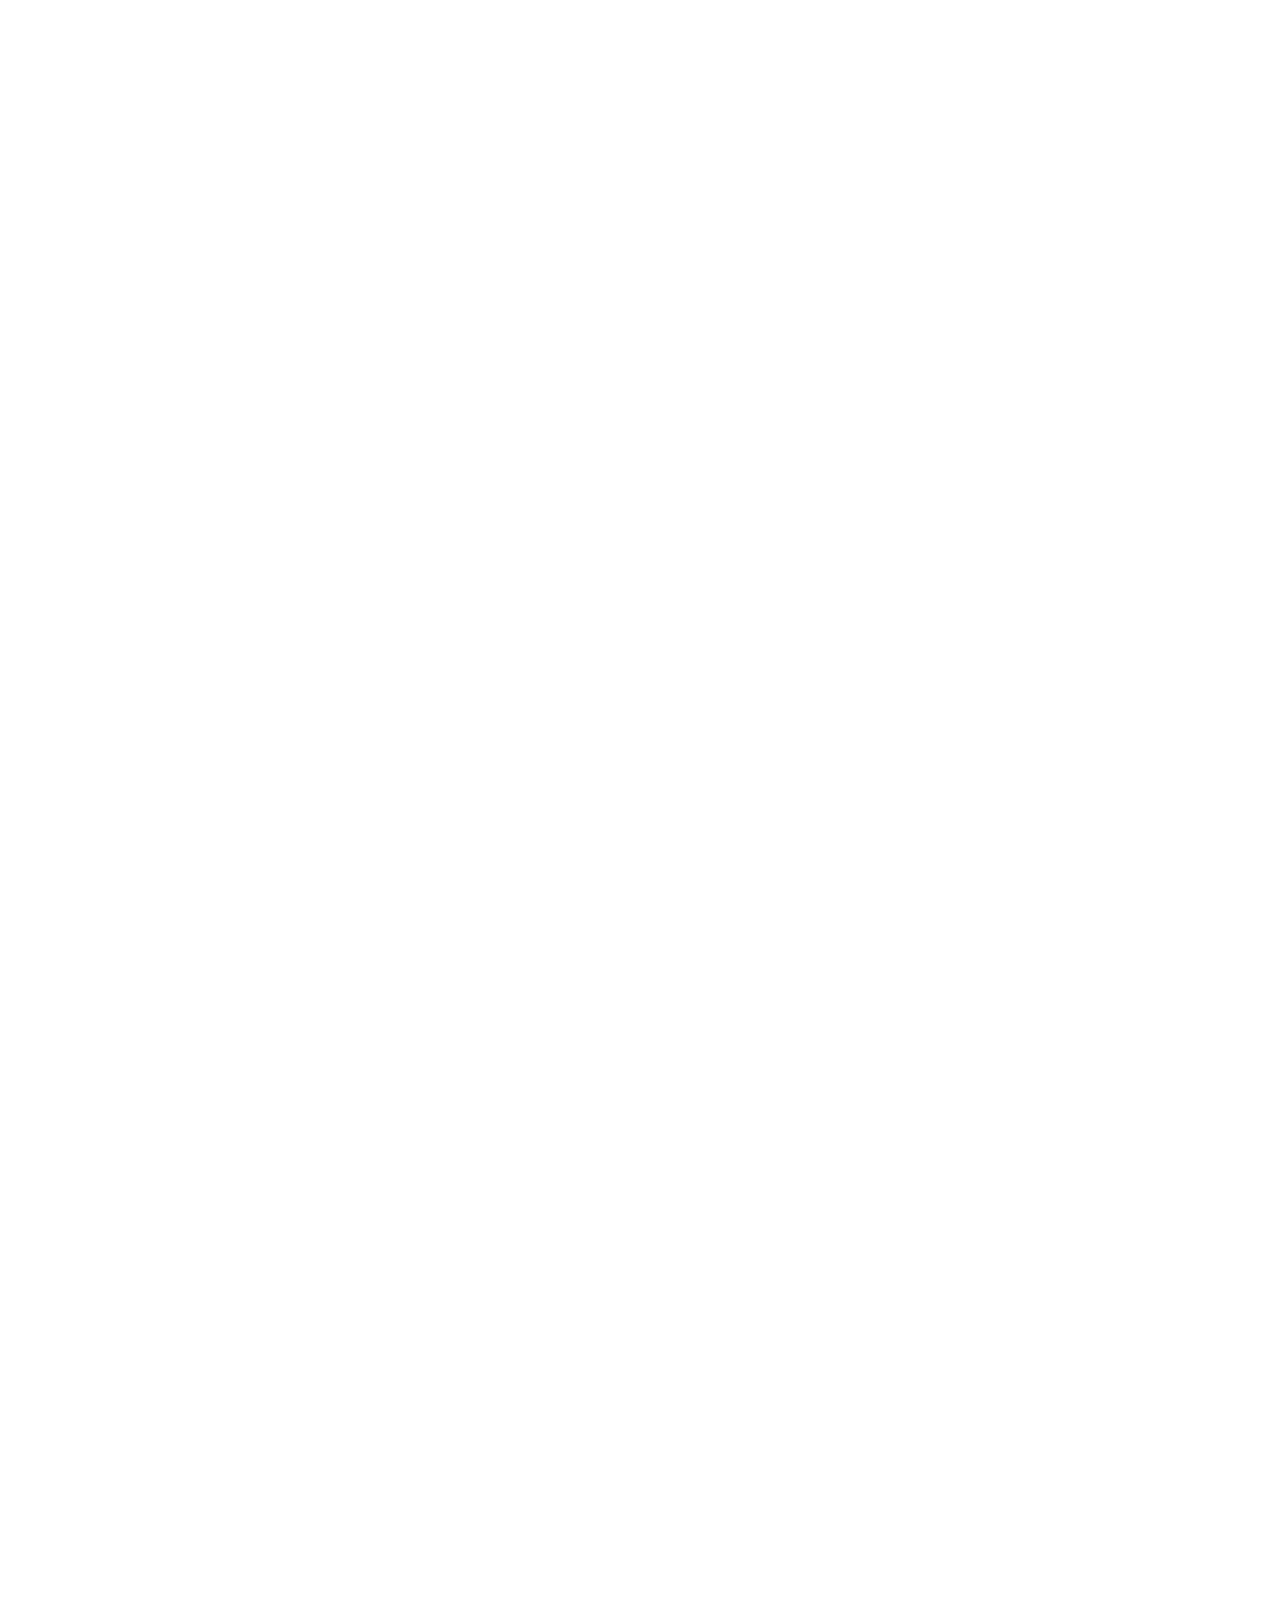
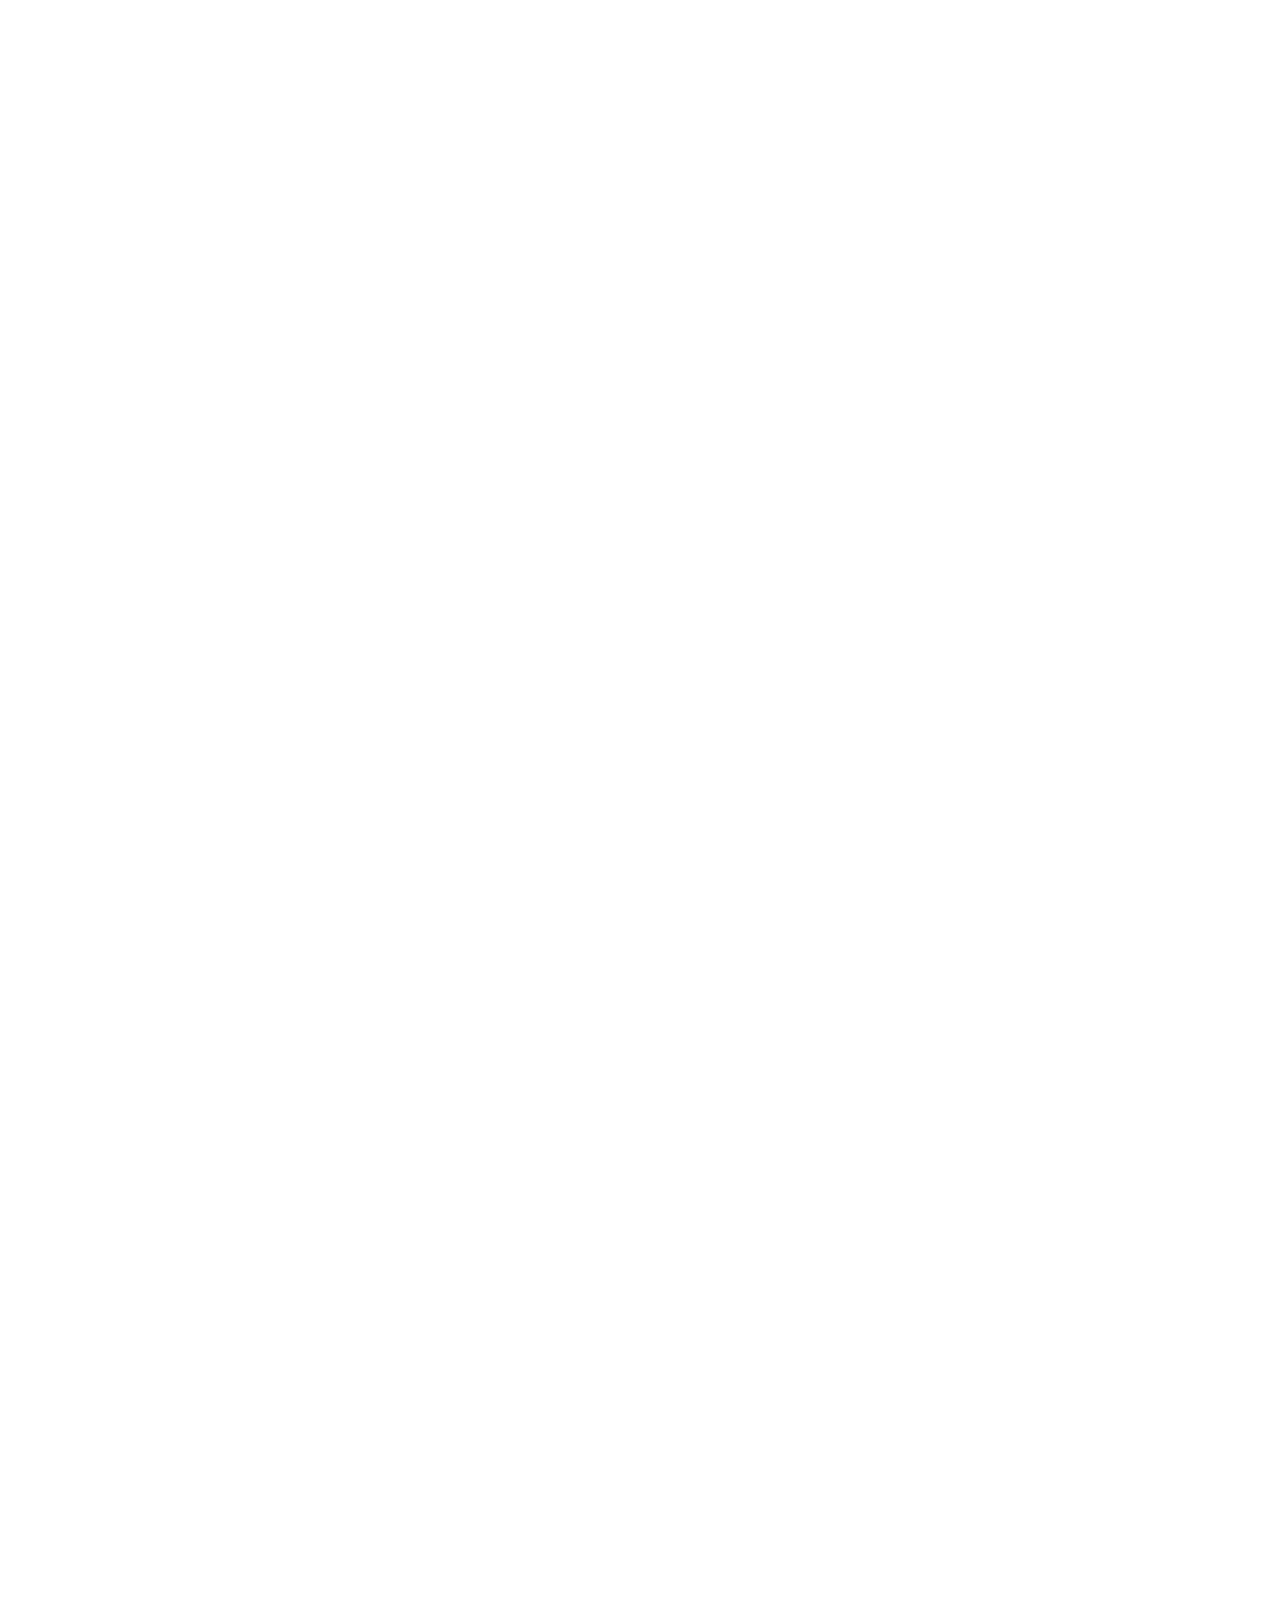
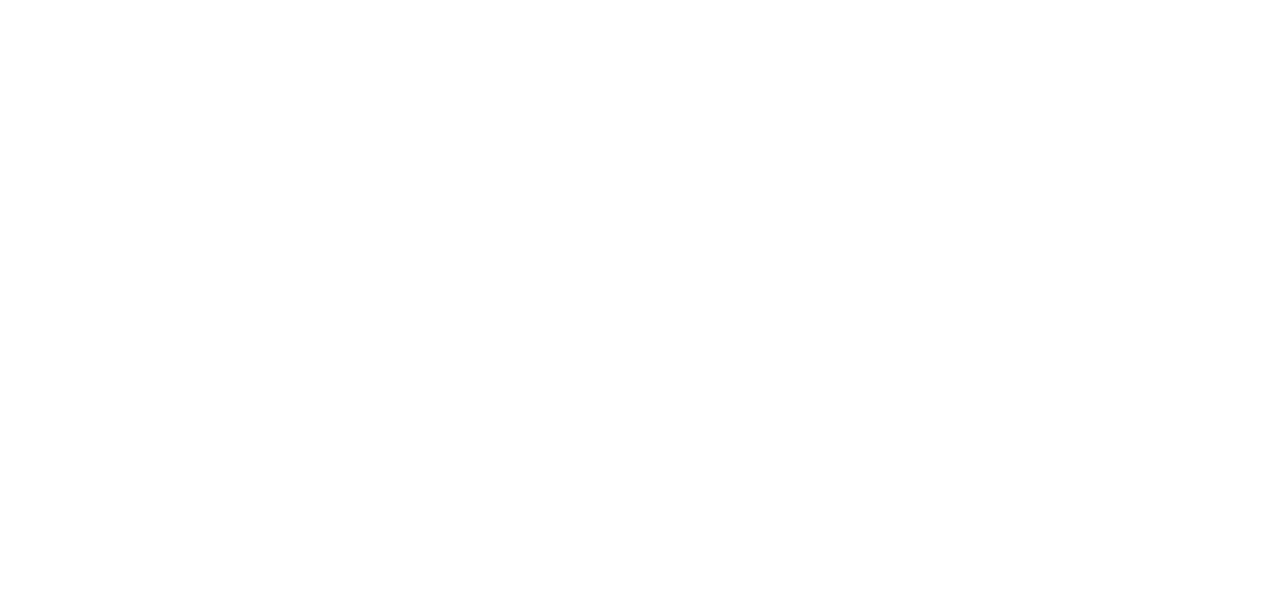
==== commit ad82a036: "Merge branch 'main' of https://github.com/Mhdafnan/afnan" ====
--- a/index.html
+++ b/index.html
@@ -21,7 +21,7 @@
     <!-- Icon Font Stylesheet -->
     <link href="https://cdnjs.cloudflare.com/ajax/libs/font-awesome/5.10.0/css/all.min.css" rel="stylesheet">
     <link href="https://cdn.jsdelivr.net/npm/bootstrap-icons@1.4.1/font/bootstrap-icons.css" rel="stylesheet">
-    <link rel="stylesheet" href="https://maxcdn.bootstrapcdn.com/font-awesome/4.5.0/css/font-awesome.min.css">
+    
 
     <!-- Libraries Stylesheet -->
     <link href="lib/animate/animate.min.css" rel="stylesheet">
@@ -67,12 +67,12 @@
     </nav>
     <!-- Navbar End -->
 
-    <a href="https://api.whatsapp.com/send?phone=9710563139733" class="float" target="_blank"><i class="fa fa-whatsapp my-float"></i></a>
+    <a href="https://api.whatsapp.com/send?phone=9710563139733" class="float" target="_blank"><i class="bi bi-whatsapp my-float"></i></a>
         
        
     <!-- Carousel Start -->
     <div class="container-fluid p-0 mb-5">
-        <div class="owl-carousel header-carousel position-relative">
+        <div class="owl-carousel header-carousel position-relative mainP">
             <div class="owl-carous-itelem position-relative">
                 <img class="img-fluid smallSize" src="./img/main3.jpg" alt="">
                 <div class="position-absolute top-0 start-0 w-100 h-100 d-flex align-items-center"
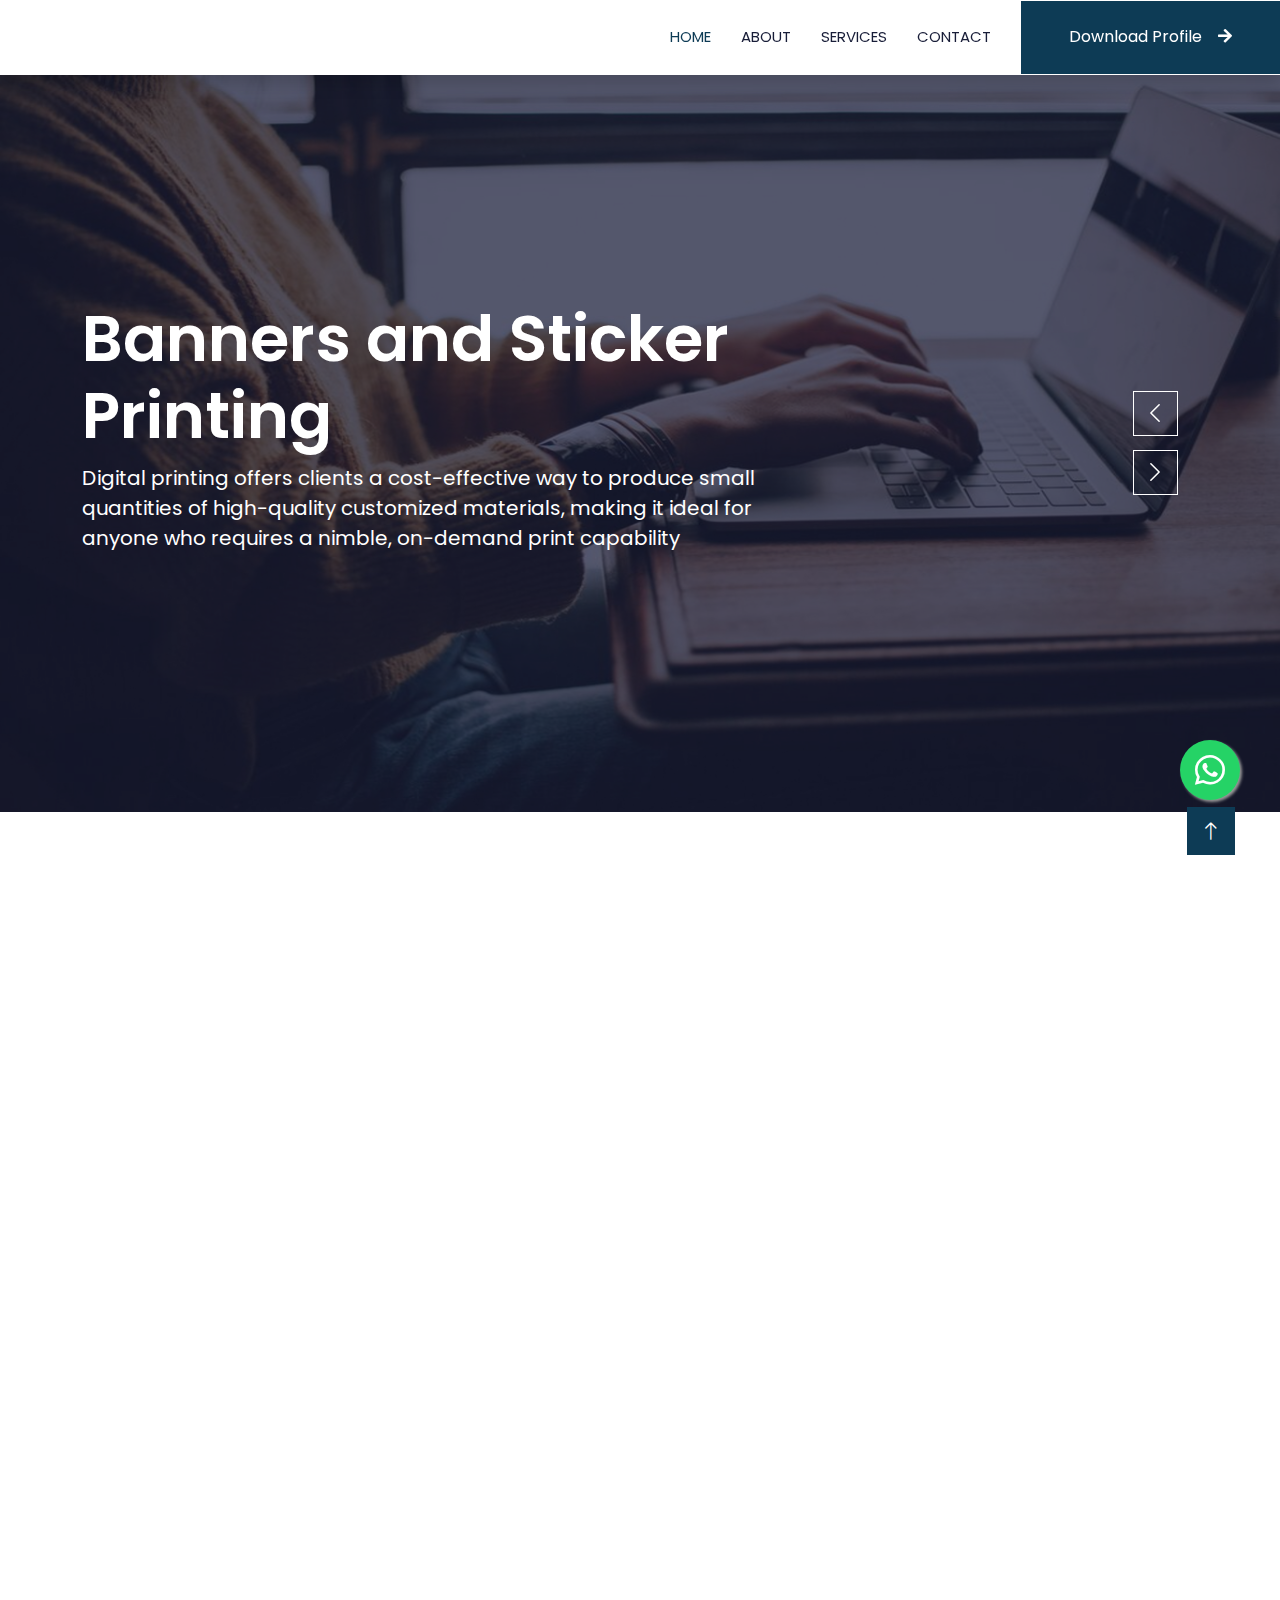
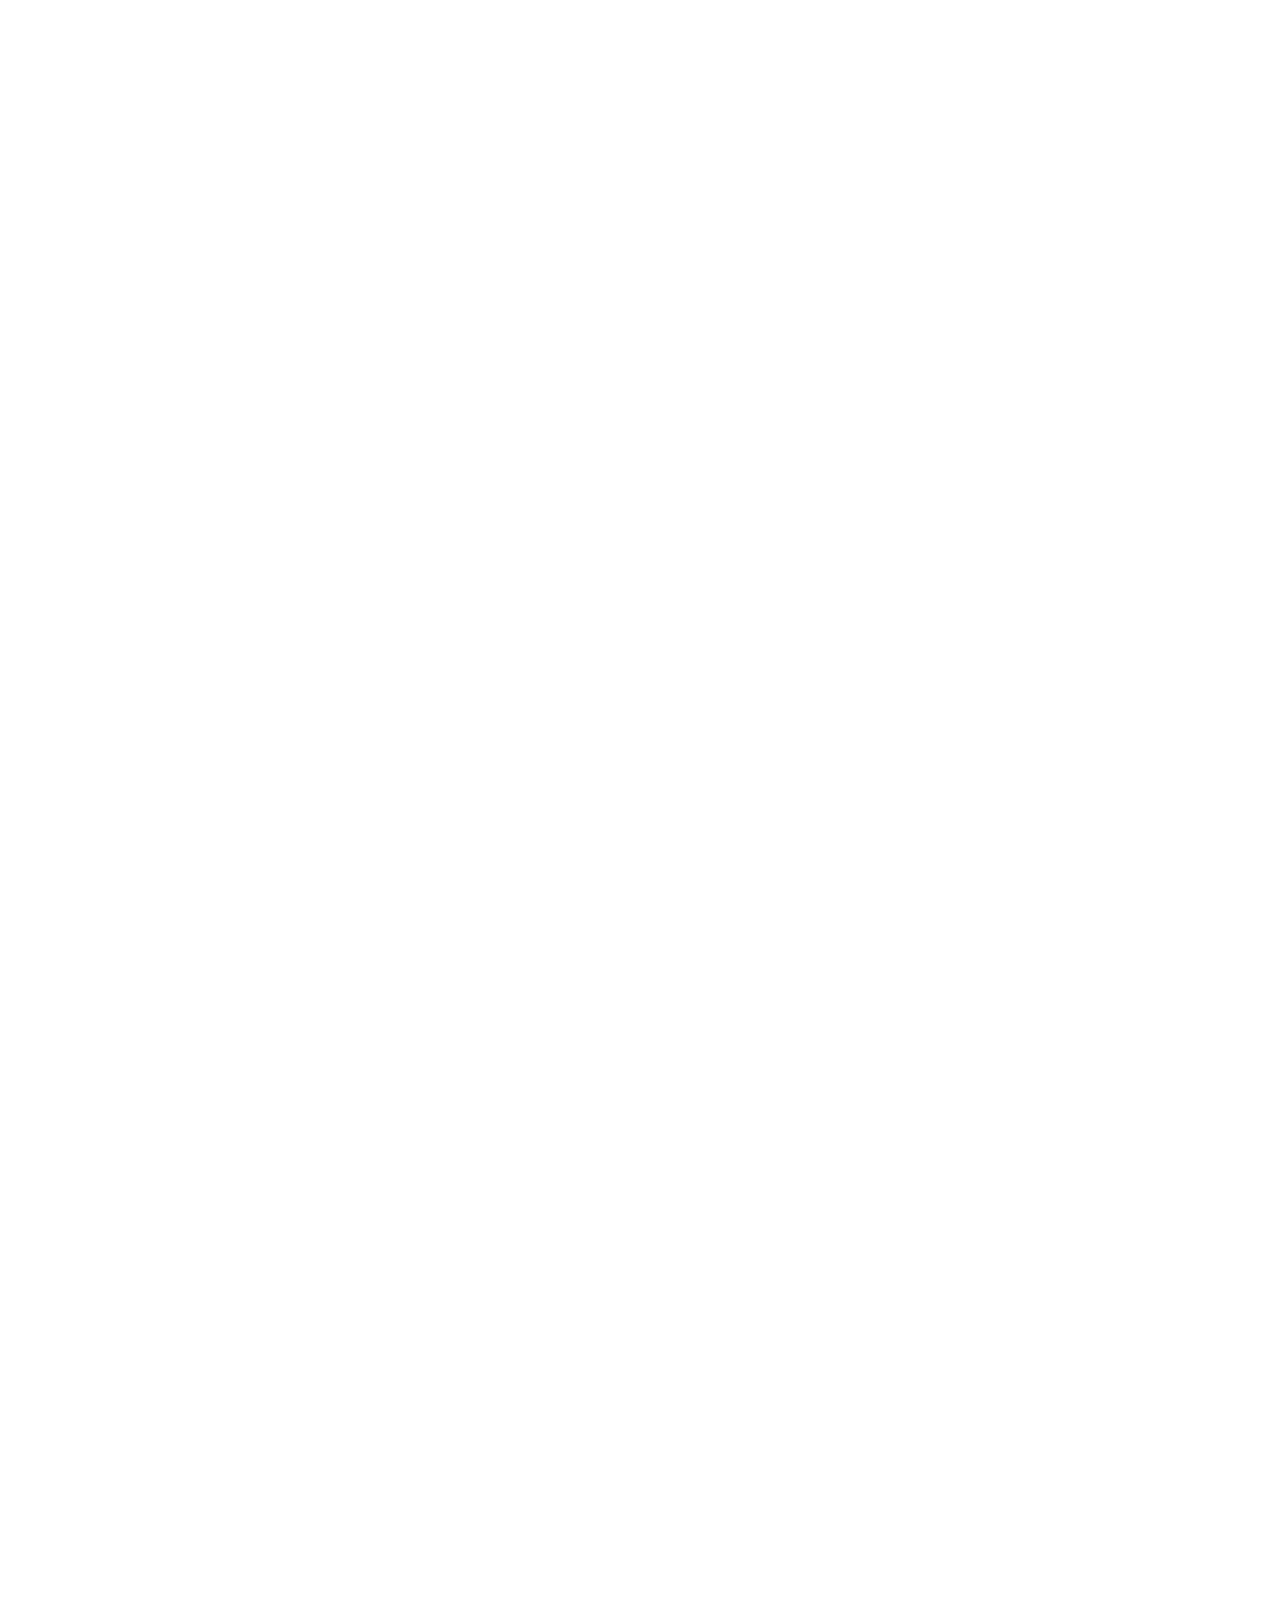
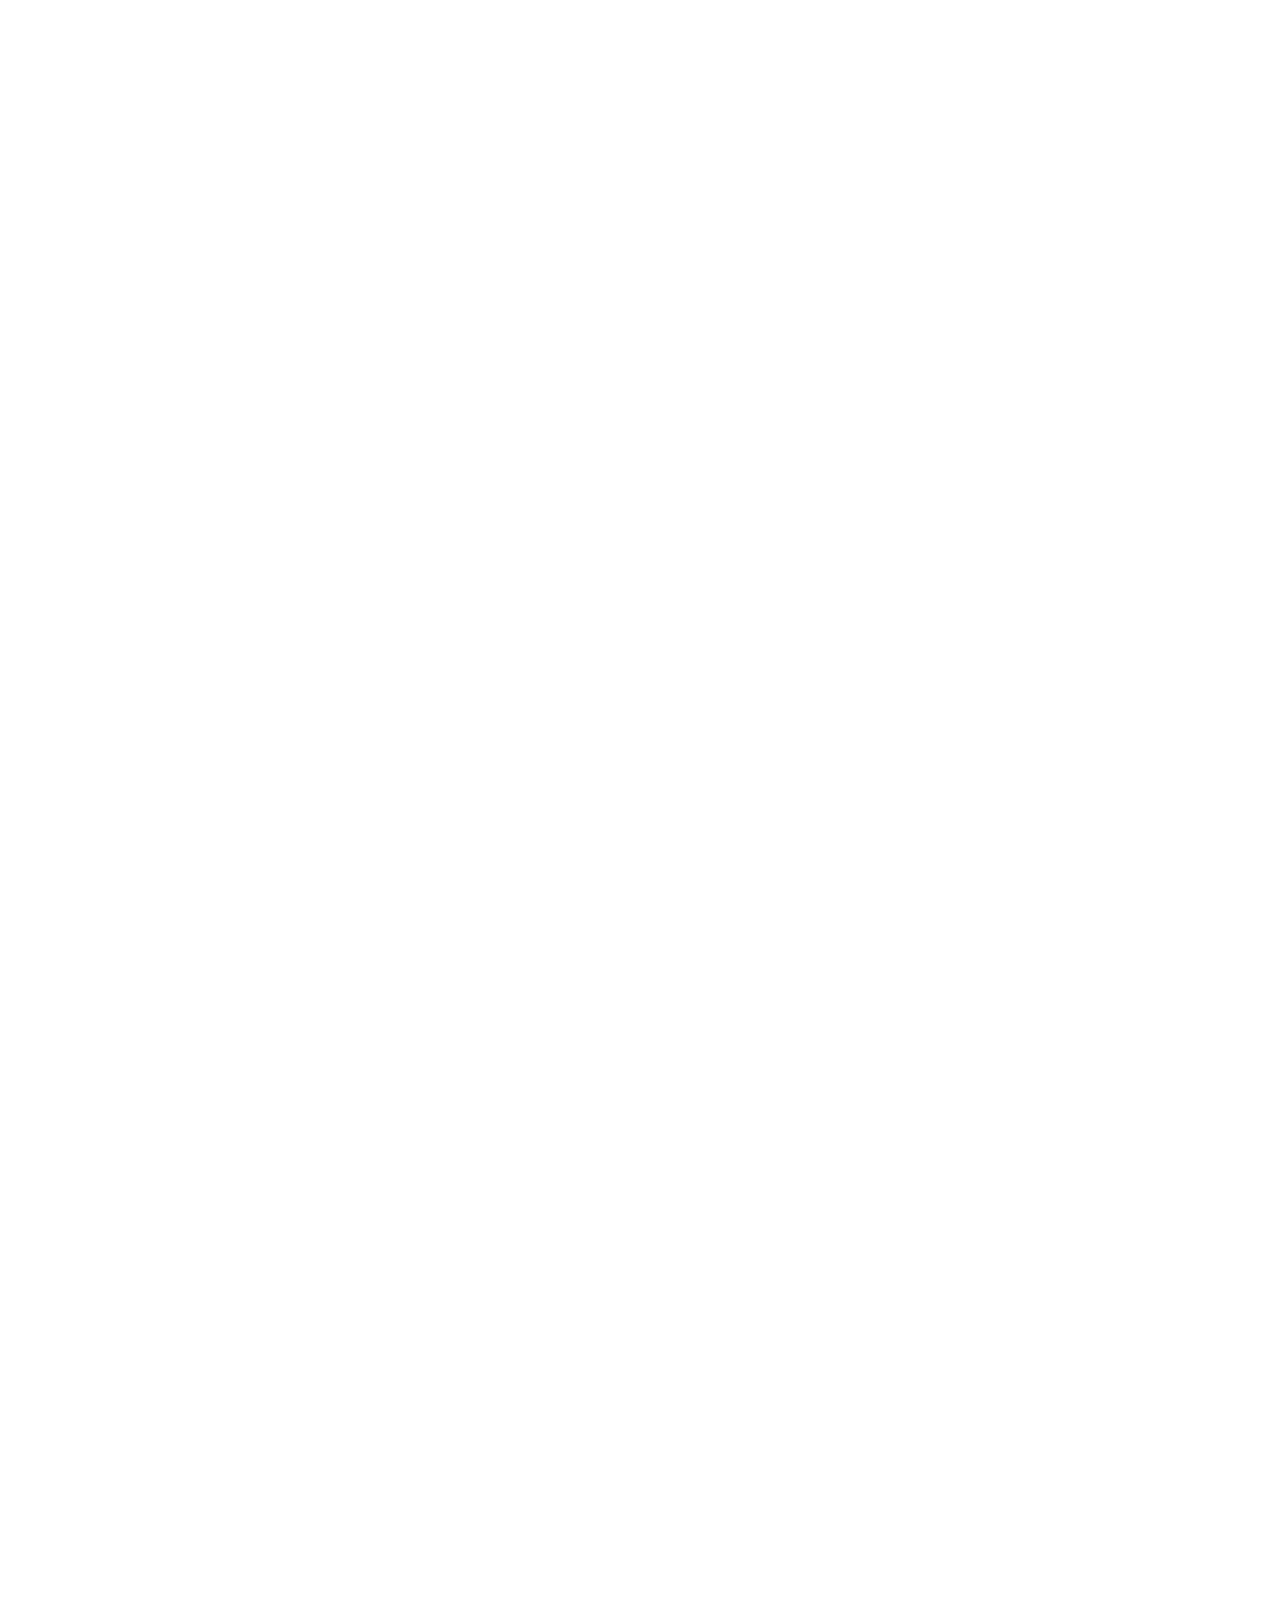
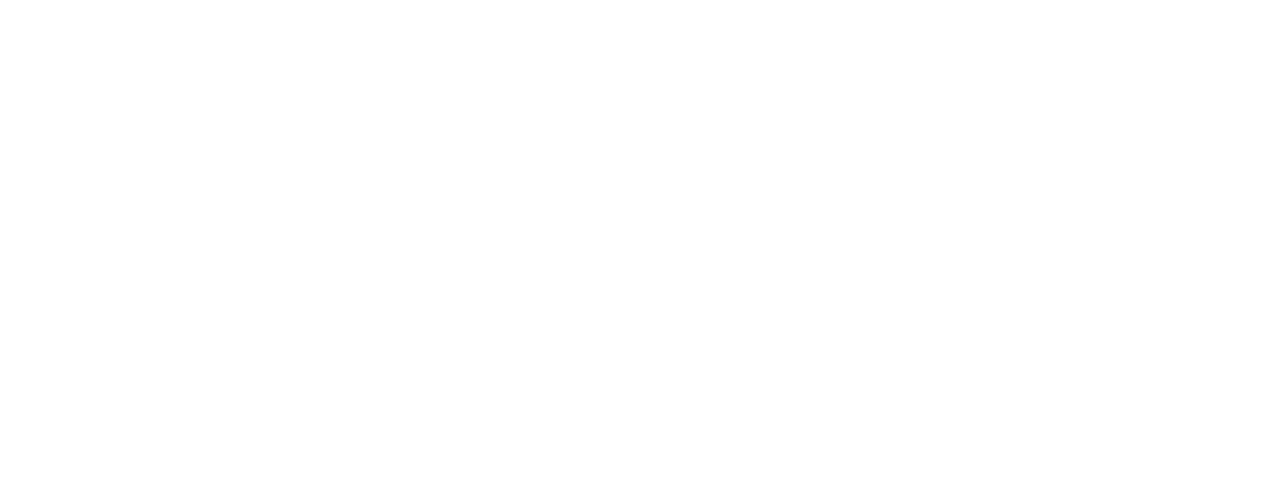
==== commit 13b322e0: "parallax" ====
--- a/index.html
+++ b/index.html
@@ -21,7 +21,7 @@
     <!-- Icon Font Stylesheet -->
     <link href="https://cdnjs.cloudflare.com/ajax/libs/font-awesome/5.10.0/css/all.min.css" rel="stylesheet">
     <link href="https://cdn.jsdelivr.net/npm/bootstrap-icons@1.4.1/font/bootstrap-icons.css" rel="stylesheet">
-    
+
 
     <!-- Libraries Stylesheet -->
     <link href="lib/animate/animate.min.css" rel="stylesheet">
@@ -59,17 +59,19 @@
                 <a href="about.html" class="nav-item nav-link">About</a>
                 <a href="Service.html" class="nav-item nav-link">Services</a>
                 <a href="contact.html" class="nav-item nav-link">Contact</a>
-                <a href="./3 Dot's Profile 2023.pdf" class="download btn-primary py-4 px-lg-5  d-lg-block addingDownload">Download Profile<i
-                    class="fa fa-arrow-right ms-3"></i></a>
-            </div>
-            
+                <a href="./3 Dot's Profile 2023.pdf"
+                    class="download btn-primary py-4 px-lg-5  d-lg-block addingDownload">Download Profile<i
+                        class="fa fa-arrow-right ms-3"></i></a>
+            </div>
+
         </div>
     </nav>
     <!-- Navbar End -->
 
-    <a href="https://api.whatsapp.com/send?phone=9710563139733" class="float" target="_blank"><i class="bi bi-whatsapp my-float"></i></a>
-        
-       
+    <a href="https://api.whatsapp.com/send?phone=9710563139733" class="float" target="_blank"><i
+            class="bi bi-whatsapp my-float"></i></a>
+
+
     <!-- Carousel Start -->
     <div class="container-fluid p-0 mb-5">
         <div class="owl-carousel header-carousel position-relative mainP">
@@ -82,8 +84,10 @@
                             <div class="col-sm-8 col-lg-8">
                                 <h1 class="display-3 text-white animated slideInDown">Banners and Sticker Printing
                                 </h1>
-                                <p class="fs-5 text-white mb-4 pb-2">Digital printing offers clients a cost-effective way to produce small quantities of high-quality
-                                    customized materials, making it ideal for anyone who requires a nimble, on-demand print
+                                <p class="fs-5 text-white mb-4 pb-2">Digital printing offers clients a cost-effective
+                                    way to produce small quantities of high-quality
+                                    customized materials, making it ideal for anyone who requires a nimble, on-demand
+                                    print
                                     capability</p>
                             </div>
                         </div>
@@ -99,10 +103,12 @@
                             <div class="col-sm-10 col-lg-8">
                                 <h1 class="display-3 text-white animated slideInDown">Outdoor Signages
                                 </h1>
-                                <p class="fs-5 text-white mb-4 pb-2">outdoor signages are powerful marketing instruments that combine durability, visibility, and
-                                    creativity to communicate messages effectively in the outdoor realm, making a significant impact
+                                <p class="fs-5 text-white mb-4 pb-2">outdoor signages are powerful marketing instruments
+                                    that combine durability, visibility, and
+                                    creativity to communicate messages effectively in the outdoor realm, making a
+                                    significant impact
                                     on passersby and potential customers.</p>
-                               
+
                             </div>
                         </div>
                     </div>
@@ -117,10 +123,12 @@
                             <div class="col-sm-10 col-lg-8">
                                 <h1 class="display-3 text-white animated slideInDown">Promotional Items
                                 </h1>
-                                <p class="fs-5 text-white mb-4 pb-2"> Promotional products come in a wide range of options, including apparel (such as t-shirts or
-                                    caps), office supplies (like pens or notebooks), drinkware (such as mugs or water bottles),
+                                <p class="fs-5 text-white mb-4 pb-2"> Promotional products come in a wide range of
+                                    options, including apparel (such as t-shirts or
+                                    caps), office supplies (like pens or notebooks), drinkware (such as mugs or water
+                                    bottles),
                                     technology gadgets (like USB drives or phone accessories), and more.</p>
-                        
+
                             </div>
                         </div>
                     </div>
@@ -157,13 +165,14 @@
 
 
     <!-- Service Start -->
-    <div class="container-xxl py-5">
-        <div class="container">
+    <div class="container-fluid py-5">
+        <div class="">
             <div class="text-center wow fadeInUp" data-wow-delay="0.1s">
                 <h6 class="section-title bg-white text-center text-primary px-3">Why We are Diffrent </h6>
                 <h1 class="mb-5">Why 3 Dot's ?</h1>
             </div>
-            <div class="row g-4">
+            <div class="row g-4 mainP"
+                style="background-image: url(https://images.pexels.com/photos/1103970/pexels-photo-1103970.jpeg);padding-bottom: 3%; ">
                 <div class="col-lg-4 col-sm-12 wow fadeInUp" data-wow-delay="0.1s">
                     <div class="service-item text-center pt-3">
                         <div class="p-4">
@@ -190,8 +199,7 @@
                             <i class="fa fa-3x bi-bookmarks-fill text-primary mb-4"></i>
                             <h5 class="mb-3">Signages</h5>
                             <p>When it comes to signage, we are proud to highlight the pristine quality of its work and
-                                the overall satisfaction of its client base. We understand that every sign is unique and
-                                deserves the same attention fo detail.</p>
+                                the overall satisfaction of its client base.</p>
                         </div>
                     </div>
                 </div>
@@ -226,7 +234,8 @@
             <div class="col-lg-3 col-md-6 wow fadeInUp" data-wow-delay="0.1s">
                 <div class="team-item bg-light" style="padding-bottom: 10%;">
                     <div class="overflow-hidden">
-                        <img class="img-fluid" src="img/Screen & Offset Printing/Screen & Offset Printing-12.jpg" alt="">
+                        <img class="img-fluid" src="img/Screen & Offset Printing/Screen & Offset Printing-12.jpg"
+                            alt="">
                     </div>
                     <div class="position-relative d-flex justify-content-center" style="margin-top: -23px;">
                         <div class="bg-light d-flex justify-content-center pt-2 px-1">
@@ -235,7 +244,7 @@
                     </div>
                     <div class="text-center p-4">
                         <small> offset printing provides the best
-                        quality printing, period. And, its the most reasonable per piece option out there</small>
+                            quality printing, period. And, its the most reasonable per piece option out there</small>
                     </div>
                     <div style="text-align: center;"><a class="btn btn-primary py-3 px-5 mt-2" href="Service.html">Read
                             More</a></div>
@@ -252,8 +261,9 @@
                         </div>
                     </div>
                     <div class="text-center p-4">
-                        <small> Indoor signages come in a wide range of formats, including wall-mounted signs, floor decals,
-                        digital displays, hanging banners, and directional signs.</small>
+                        <small> Indoor signages come in a wide range of formats, including wall-mounted signs, floor
+                            decals,
+                            digital displays, hanging banners, and directional signs.</small>
                     </div>
                     <div style="text-align: center;"><a class="btn btn-primary py-3 px-5 mt-2" href="Service.html">Read
                             More</a></div>
@@ -270,9 +280,9 @@
                         </div>
                     </div>
                     <div class="text-center p-4">
-                        <small>Promotional products come in a wide range of options, including apparel (such as t-shirts or
-                            caps), office supplies (like pens or notebooks), drinkware (such as mugs or water bottles),
-                            technology gadgets (like USB drives or phone accessories), and more</small>
+                        <small>Promotional products come in a wide range of options, including apparel (such as t-shirts
+                            or
+                            caps), office supplies (like pens or notebooks), etc. </small>
                     </div>
                     <div style="text-align: center;"><a class="btn btn-primary py-3 px-5 mt-2" href="Service.html">Read
                             More</a></div>
@@ -318,16 +328,20 @@
             <div class="row g-3">
                 <div class="row g-3">
                     <div class="col-lg-4 col-6 wow zoomIn team-item" data-wow-delay="0.3s">
-                        <img class="img-fluid" src="img/Banners & Sticker Printing/Banners & Sticker Printing-08.jpg" alt="">
+                        <img class="img-fluid" src="img/Banners & Sticker Printing/Banners & Sticker Printing-08.jpg"
+                            alt="">
                     </div>
                     <div class="col-lg-4 col-6 wow zoomIn team-item" data-wow-delay="0.5s">
-                        <img class="img-fluid" src="img/Banners & Sticker Printing/Banners & Sticker Printing-10.jpg" alt="">
+                        <img class="img-fluid" src="img/Banners & Sticker Printing/Banners & Sticker Printing-10.jpg"
+                            alt="">
                     </div>
                     <div class="col-lg-4 col-6 wow zoomIn team-item" data-wow-delay="0.3s">
-                        <img class="img-fluid" src="img/Screen & Offset Printing/Screen & Offset Printing-13.jpg" alt="">
+                        <img class="img-fluid" src="img/Screen & Offset Printing/Screen & Offset Printing-13.jpg"
+                            alt="">
                     </div>
                     <div class="col-lg-4 col-6 wow zoomIn team-item" data-wow-delay="0.5s">
-                        <img class="img-fluid" src="img/Screen & Offset Printing/Screen & Offset Printing-02.jpg" alt="">
+                        <img class="img-fluid" src="img/Screen & Offset Printing/Screen & Offset Printing-02.jpg"
+                            alt="">
                     </div>
                     <div class="col-lg-4 col-6 wow zoomIn team-item" data-wow-delay="0.3s">
                         <img class="img-fluid" src="img/Outdoor Signages/Outdoor Signages-05.jpg" alt="">
@@ -359,20 +373,22 @@
             <div class="row g-5">
                 <div class="col-lg-6 wow fadeInUp" data-wow-delay="0.1s" style="min-height: 400px;">
                     <div class="position-relative h-100 team-item">
-                        <img class="img-fluid position-absolute w-100 h-100" src="img/shop.jpeg" alt="" style="object-fit: scale-down;">
-                            
+                        <img class="img-fluid position-absolute w-100 h-100" src="img/shop.jpeg" alt=""
+                            style="object-fit: scale-down;">
+
                     </div>
                 </div>
                 <div class="col-lg-6 wow fadeInUp" data-wow-delay="0.3s">
                     <h6 class="section-title bg-white text-start text-primary pe-3">Our Awesome Team</h6>
                     <h1 class="mb-4">Our Team</h1>
                     <p class="mb-4">Everything we do comes from our passion, our ambition and our drive. We love what we
-                        do, and we’ll always go the extra mile to ensure we help you achieve the results you need. A team that guarantees specialist
+                        do, and we’ll always go the extra mile to ensure we help you achieve the results you need. A
+                        team that guarantees specialist
                         industry knowledge in every department from estimating, design, marketing and client account
                         management to plate-making, digital, finishing, bindery and mailing. Every person on our staff
                         is committed to providing first-rate customer service and producing the highest-quality
                         products.
-                    </p>     
+                    </p>
                 </div>
             </div>
         </div>
@@ -385,29 +401,36 @@
             <div class="row g-5">
                 <div class="col-lg-6 col-md-6" style="text-align: center;">
                     <h4 class="text-white mb-3">Contact</h4>
-                    <p class="mb-2"><i class="fa fa-map-marker-alt me-3"></i>Al ferdous tower, K.M Building, Salam Street, Abu Dhabi - UAE</p>
+                    <p class="mb-2"><i class="fa fa-map-marker-alt me-3"></i>Al ferdous tower, K.M Building, Salam
+                        Street, Abu Dhabi - UAE</p>
                     <p href="tel:056 313 9733" class="mb-2"><i class="fa fa-phone-alt me-3"></i>056 313 9733</p>
                     <p class="mb-2"><i class="fa fa-envelope me-3"></i>3dotsadv@gmail.com</p>
-                    <div class=" pt-2" >
+                    <div class=" pt-2">
                         <div class="row">
                             <div class="col-2">
 
                             </div>
                             <div class="col-8" style="display: flex;text-align: -webkit-right;">
-                                <div class="col-3"><a class="btn btn-outline-light btn-social" href=""><i class="fab fa-twitter"></i></a></div>
-                        <div class="col-3"><a class="btn btn-outline-light btn-social" href="https://www.facebook.com/profile.php?id=100088944895564&mibextid=LQQJ4d"><i class="fab fa-facebook-f"></i></a></div>
-                        <div class="col-3"><a class="btn btn-outline-light btn-social" href="https://www.instagram.com/3dots_adv/"><i class="fab fa-instagram"></i></a></div>
-                        <div class="col-3"><a class="btn btn-outline-light btn-social" href=""><i class="fab fa-linkedin-in"></i></a></div>
+                                <div class="col-3"><a class="btn btn-outline-light btn-social" href=""><i
+                                            class="fab fa-twitter"></i></a></div>
+                                <div class="col-3"><a class="btn btn-outline-light btn-social"
+                                        href="https://www.facebook.com/profile.php?id=100088944895564&mibextid=LQQJ4d"><i
+                                            class="fab fa-facebook-f"></i></a></div>
+                                <div class="col-3"><a class="btn btn-outline-light btn-social"
+                                        href="https://www.instagram.com/3dots_adv/"><i class="fab fa-instagram"></i></a>
+                                </div>
+                                <div class="col-3"><a class="btn btn-outline-light btn-social" href=""><i
+                                            class="fab fa-linkedin-in"></i></a></div>
                             </div>
                             <div class="col-2">
 
                             </div>
 
                         </div>
-                        
-                    </div>
-                </div>
-                <div class="col-lg-6 col-md-6" style="text-align: center;" >
+
+                    </div>
+                </div>
+                <div class="col-lg-6 col-md-6" style="text-align: center;">
                     <h4 class="text-white mb-3">Quick Link</h4>
                     <a style="text-align: center;" class="btn btn-link " href="about.html">About Us</a>
                     <a style="text-align: center;" class="btn btn-link " href="Service.html">Services</a>
@@ -419,8 +442,9 @@
             <div class="copyright">
                 <div class="row">
                     <div class="col-md-6 text-center text-md-start mb-3 mb-md-0">
-                        &copy; All Right Reserved.Designed By <a class="border-bottom" href="https://mhdafnan.github.io/My-Profile/">mhdafnan</a>
-                    </div>  
+                        &copy; All Right Reserved.Designed By <a class="border-bottom"
+                            href="https://mhdafnan.github.io/My-Profile/">mhdafnan</a>
+                    </div>
                 </div>
             </div>
         </div>
--- a/css/style.css
+++ b/css/style.css
@@ -101,7 +101,7 @@
 }
 
 @media (max-width: 991.98px) {
-    .navbar-light .navbar-nav .nav-link  {
+    .navbar-light .navbar-nav .nav-link {
         margin-right: 0;
         padding: 10px 0;
     }
@@ -112,8 +112,8 @@
     }
 }
 
-@media (max-width: 991.98px){
-    .addingDownload{
+@media (max-width: 991.98px) {
+    .addingDownload {
         width: 100%;
     }
 }
@@ -164,7 +164,7 @@
         position: relative;
         min-height: 500px;
     }
-    
+
     .header-carousel .owl-carousel-item img {
         position: absolute;
         width: 100%;
@@ -209,6 +209,7 @@
     background-repeat: no-repeat;
     background-size: cover;
 }
+
 .page-header2 {
     background: linear-gradient(rgba(24, 29, 56, .7), rgba(24, 29, 56, .7)), url(https://images.unsplash.com/uploads/141103282695035fa1380/95cdfeef?ixlib=rb-4.0.3&ixid=M3wxMjA3fDB8MHxwaG90by1wYWdlfHx8fGVufDB8fHx8fA%3D%3D&auto=format&fit=crop&w=1130&q=80);
     background-position: center center;
@@ -220,7 +221,7 @@
     background: rgba(15, 23, 43, .7);
 }
 
-.breadcrumb-item + .breadcrumb-item::before {
+.breadcrumb-item+.breadcrumb-item::before {
     color: var(--light);
 }
 
@@ -331,6 +332,7 @@
 }
 
 @media (min-width: 768px) {
+
     .testimonial-carousel::before,
     .testimonial-carousel::after {
         width: 200px;
@@ -338,6 +340,7 @@
 }
 
 @media (min-width: 992px) {
+
     .testimonial-carousel::before,
     .testimonial-carousel::after {
         width: 300px;
@@ -445,59 +448,68 @@
     padding-right: 0;
     border-right: none;
 }
-.download{
+
+.download {
     color: #FFFFFF;
 }
-.subHeadingColor{
+
+.subHeadingColor {
     color: #e7b500;
 }
-.servicepara{
+
+.servicepara {
     text-align: center;
     font-family: "Heebo", sans-serif;
     font-weight: 800;
     font-size: 20px;
     color: rgb(0, 0, 0);
 }
-.serviceSubpara{
+
+.serviceSubpara {
     text-align: center;
     font-family: "Heebo", sans-serif;
     font-weight: 400;
     font-size: 15px;
     color: rgb(0, 0, 0);
 }
-.serviceIcon{
+
+.serviceIcon {
     padding-left: 43%;
     padding-top: 5%;
 }
-.serviceParaDiv{
+
+.serviceParaDiv {
     background-color: var(--light);
 }
-@media (max-width : 786px){
-    .reverse{
+
+@media (max-width : 786px) {
+    .reverse {
         flex-direction: column-reverse;
     }
 }
+
 .content {
     display: flex;
     justify-content: space-around;
     align-items: center;
-      background: none;
-    
-  }
-  
-  .value {
+    background: none;
+
+}
+
+.value {
     font-size: 100px;
     display: block;
     font-weight: bold;
     color: #fff;
-  }
+}
+
 .parallax-one {
     padding-top: 60px;
     padding-bottom: 40px;
     overflow: hidden;
     position: relative;
     width: 100%;
-    background-image: url(https://images.pexels.com/photos/326514/pexels-photo-326514.jpeg);
+    background-image: url(https://images.pexels.com/photos/4884626/pexels-photo-4884626.jpeg?auto=compress&cs=tinysrgb&w=1260&h=750&dpr=1);
     background-attachment: fixed;
     background-size: cover;
     -moz-background-size: cover;
@@ -505,51 +517,69 @@
     background-repeat: no-repeat;
     background-position: top center;
     margin: auto;
-  }
-  .parallaxpara{
+}
+
+.parallaxpara {
     margin-top: -4vh;
     text-align: center;
     font-size: 3vh;
     font-weight: 500;
     color: rgb(255, 255, 255);
-  }
-  .parallaxDiff{
+}
+
+.parallaxDiff {
     margin-top: 8%;
     margin-bottom: 5%;
-  }
+}
+
 @media(max-width:991px) {
-    .smallSize{
-       text-align: center;
-    }
-}
+    .smallSize {
+        text-align: center;
+    }
+}
+
 @font-face {
     font-family: semiPoppins;
     src: url(/Fonts/Poppins-SemiBold.ttf);
 }
+
 @font-face {
     font-family: thinPoppins;
     src: url(/Fonts/Poppins-Regular.ttf);
 }
-.float{
-	position:fixed;
-	width:60px;
-	height:60px;
-	bottom:100px;
-	right:40px;
-	background-color:#25d366;
-	color:#FFF;
-	border-radius:50px;
-	text-align:center;
-  font-size:30px;
-	box-shadow: 2px 2px 3px #999;
-  z-index:100;
-  
-}
-.float:hover{
-    transform:scale(1.1);
-}
-
-.my-float{
-	margin-top:16px;
-   
-}
+
+.float {
+    position: fixed;
+    width: 60px;
+    height: 60px;
+    bottom: 100px;
+    right: 40px;
+    background-color: #25d366;
+    color: #FFF;
+    border-radius: 50px;
+    text-align: center;
+    font-size: 30px;
+    box-shadow: 2px 2px 3px #999;
+    z-index: 100;
+    padding-top: 8px;
+}
+
+.float:hover {
+    transform: scale(1.1);
+}
+
+.my-float {
+    margin-top: 16px;
+
+}
+
+.mainP {
+    background-attachment: fixed;
+    background-size: cover;
+    -moz-background-size: cover;
+    -webkit-background-size: cover;
+    background-repeat: no-repeat;
+    background-position: top center;
+    overflow: hidden;
+    position: relative;
+}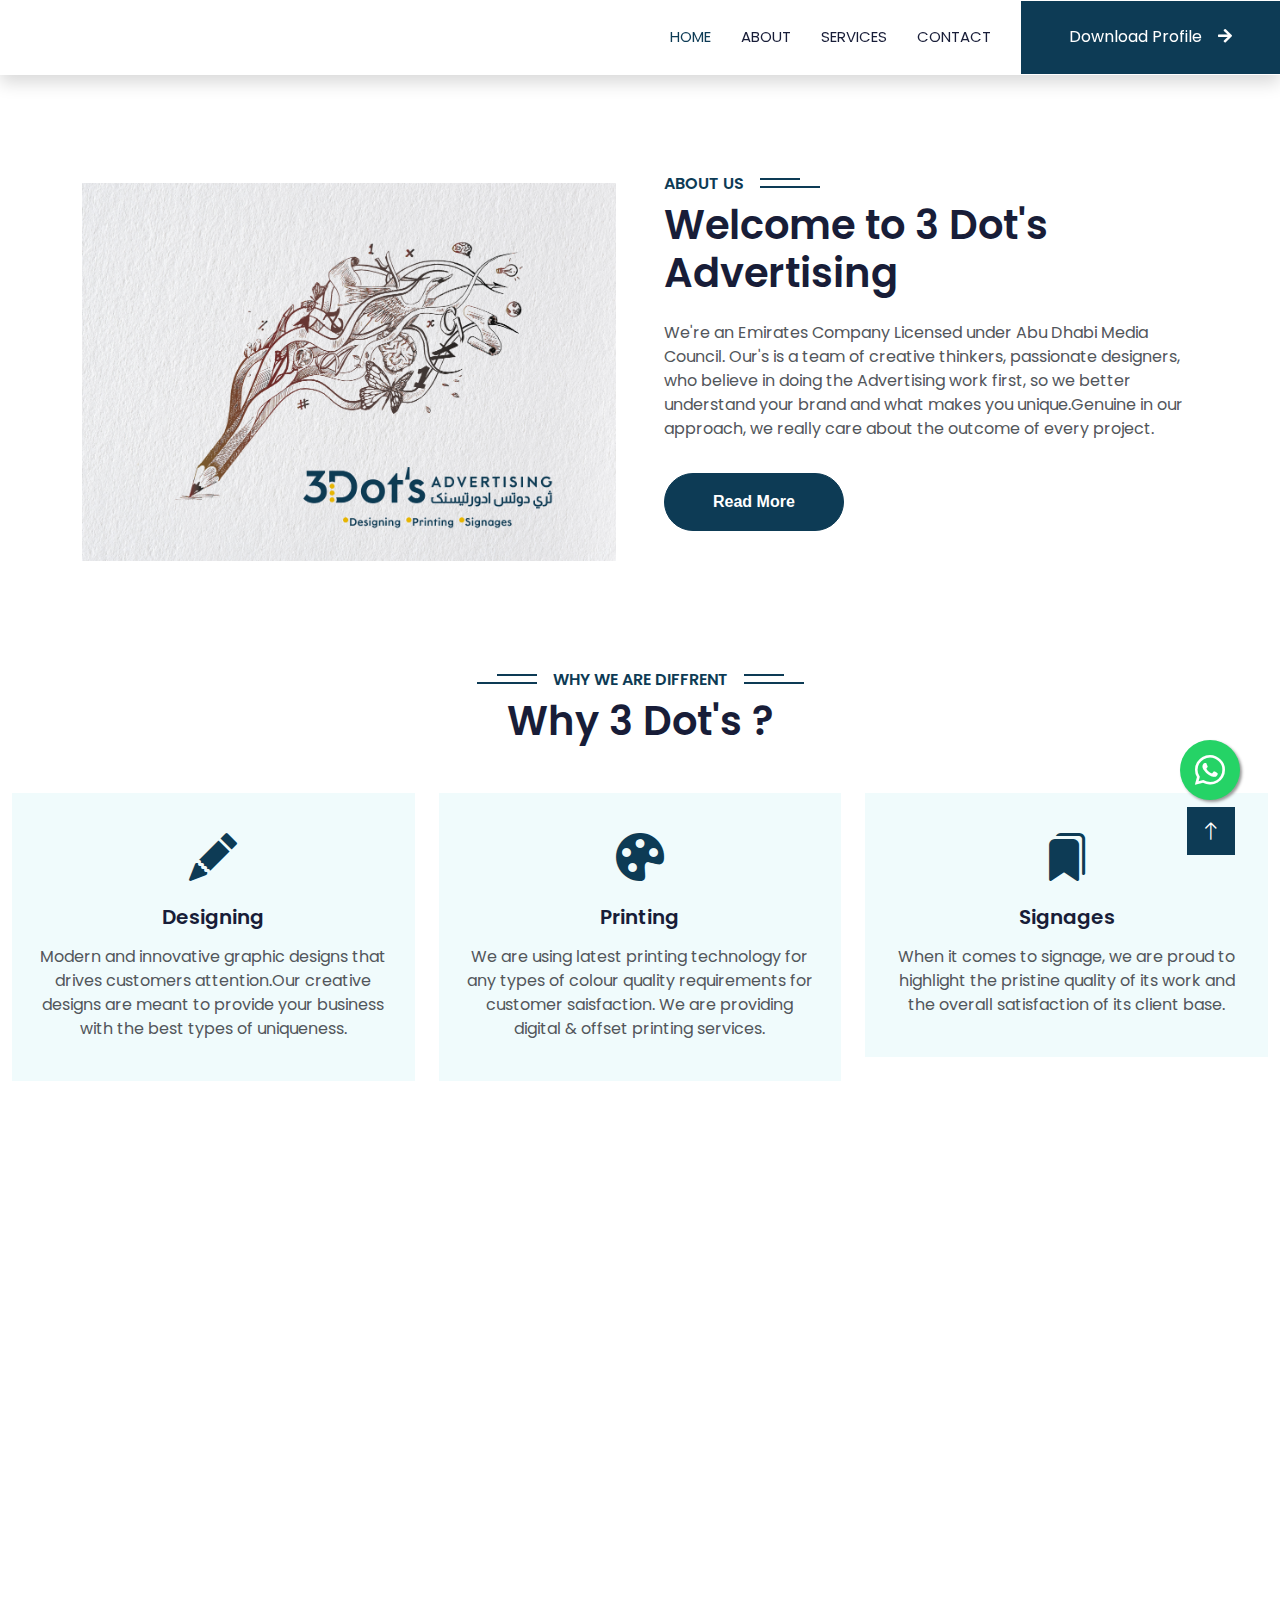
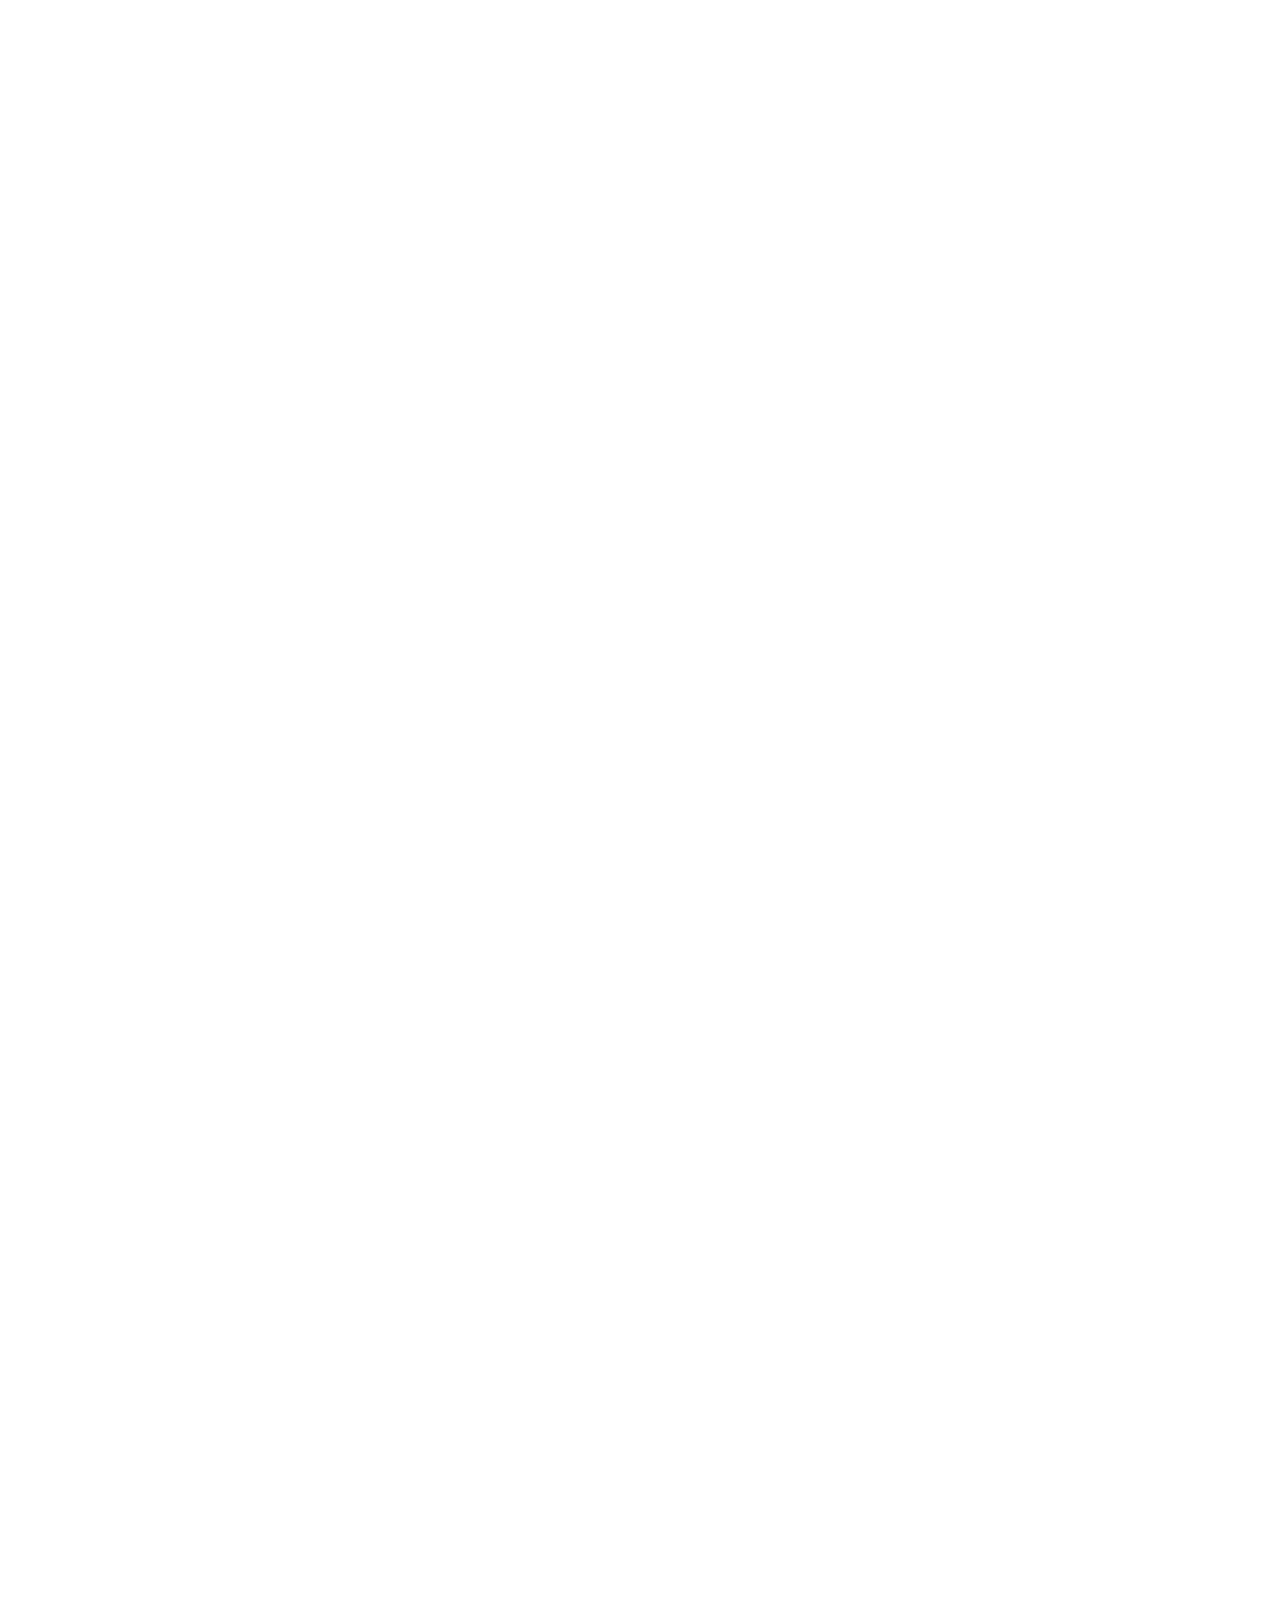
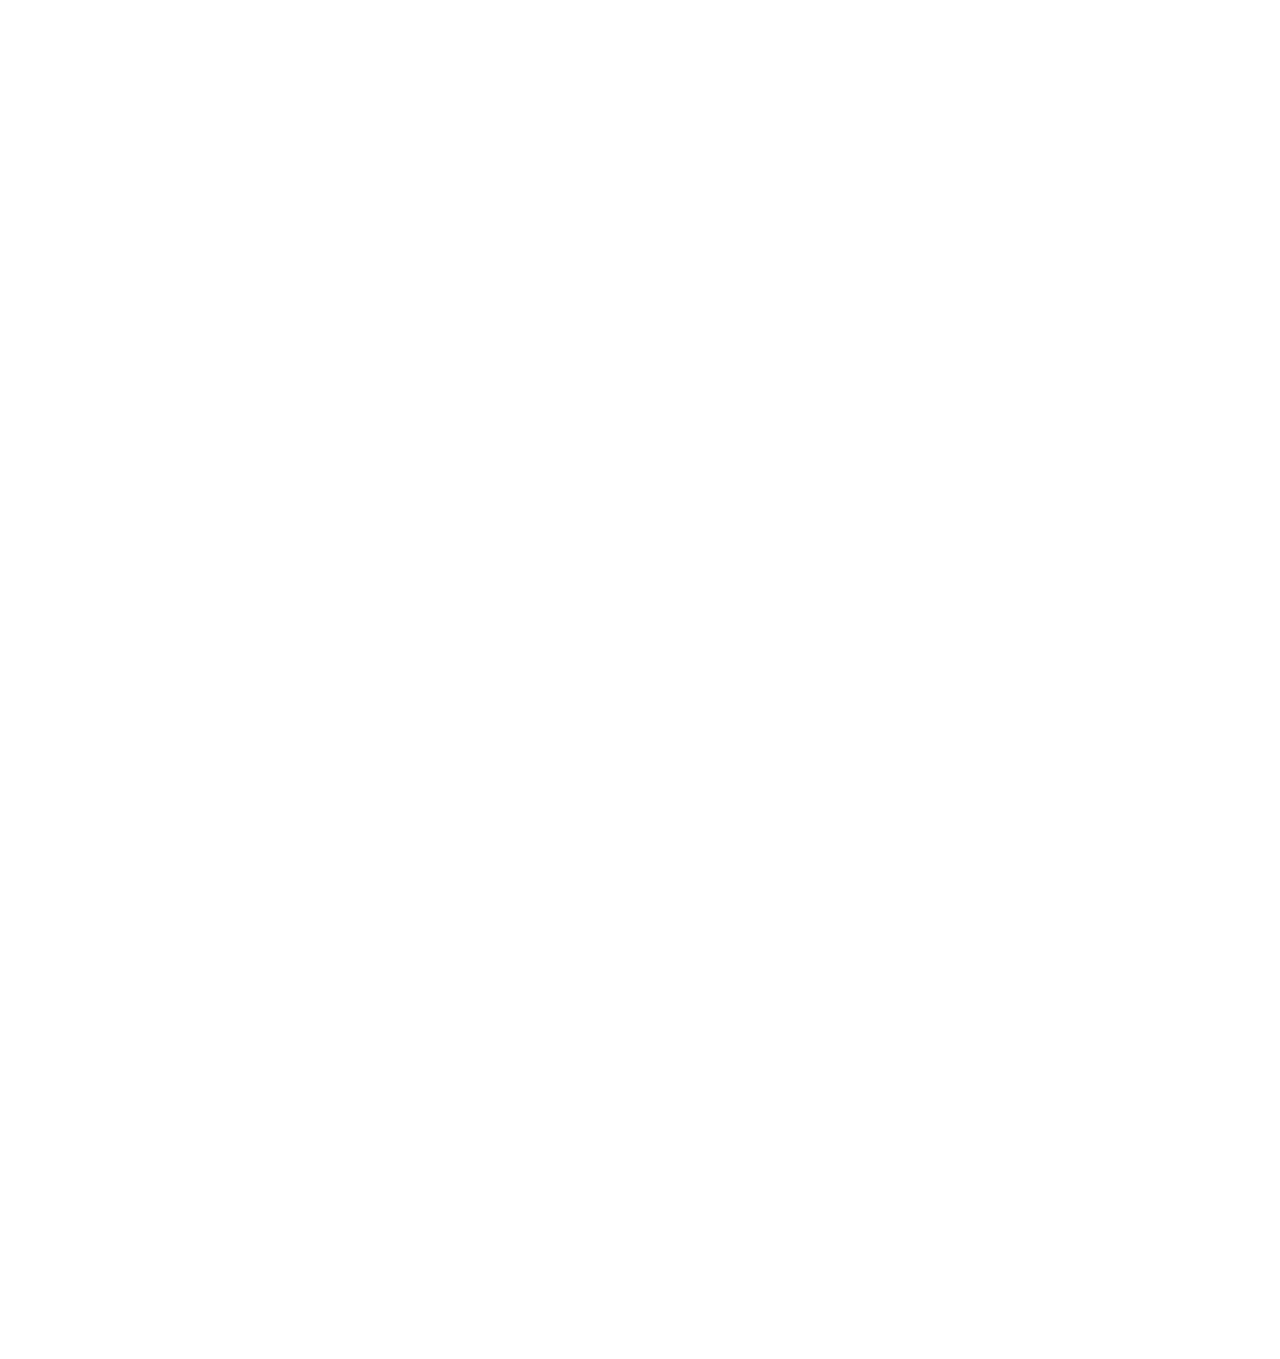
==== commit f5b95a29: "again final" ====
--- a/index.html
+++ b/index.html
@@ -76,7 +76,7 @@
     <div class="container-fluid p-0 mb-5">
         <div class="owl-carousel header-carousel position-relative mainP">
             <div class="owl-carous-itelem position-relative">
-                <img class="img-fluid smallSize" src="./img/main3.jpg" alt="">
+                <img class="img-fluid smallSize" src="./img/modern-manufacturing-equipment-futuristic-factory-generated-by-ai (1).jpg" alt="">
                 <div class="position-absolute top-0 start-0 w-100 h-100 d-flex align-items-center"
                     style="background: rgba(24, 29, 56, .7);">
                     <div class="container">
@@ -95,7 +95,7 @@
                 </div>
             </div>
             <div class="owl-carous-itelem position-relative">
-                <img class="img-fluid" src="img/main2.jpg" alt="">
+                <img class="img-fluid" src="img/Out Door Signage (1).jpg" alt="">
                 <div class="position-absolute top-0 start-0 w-100 h-100 d-flex align-items-center"
                     style="background: rgba(24, 29, 56, .7);">
                     <div class="container">
@@ -115,7 +115,7 @@
                 </div>
             </div>
             <div class="owl-carous-itelem position-relative">
-                <img class="img-fluid" src="img/main1.jpg" alt="">
+                <img class="img-fluid" src="img/top-view-creative-gift-wrapping-composition-dark-background (1).jpg" alt="">
                 <div class="position-absolute top-0 start-0 w-100 h-100 d-flex align-items-center"
                     style="background: rgba(24, 29, 56, .7);">
                     <div class="container">
@@ -360,6 +360,12 @@
                     </div>
                     <div class="col-lg-4 col-6 wow zoomIn team-item" data-wow-delay="0.5s">
                         <img class="img-fluid" src="img/Promotional Items/Promotional Items-06.jpg" alt="">
+                    </div>
+                    <div class="col-lg-4 col-6 wow zoomIn team-item" data-wow-delay="0.5s">
+                        <img class="img-fluid" src="img/20150220_133414 (1).jpg" alt="">
+                    </div>
+                    <div class="col-lg-4 col-6 wow zoomIn team-item" data-wow-delay="0.5s">
+                        <img class="img-fluid" src="img/stationary-muscat-Oman (1).jpg"alt="">
                     </div>
                 </div>
             </div>
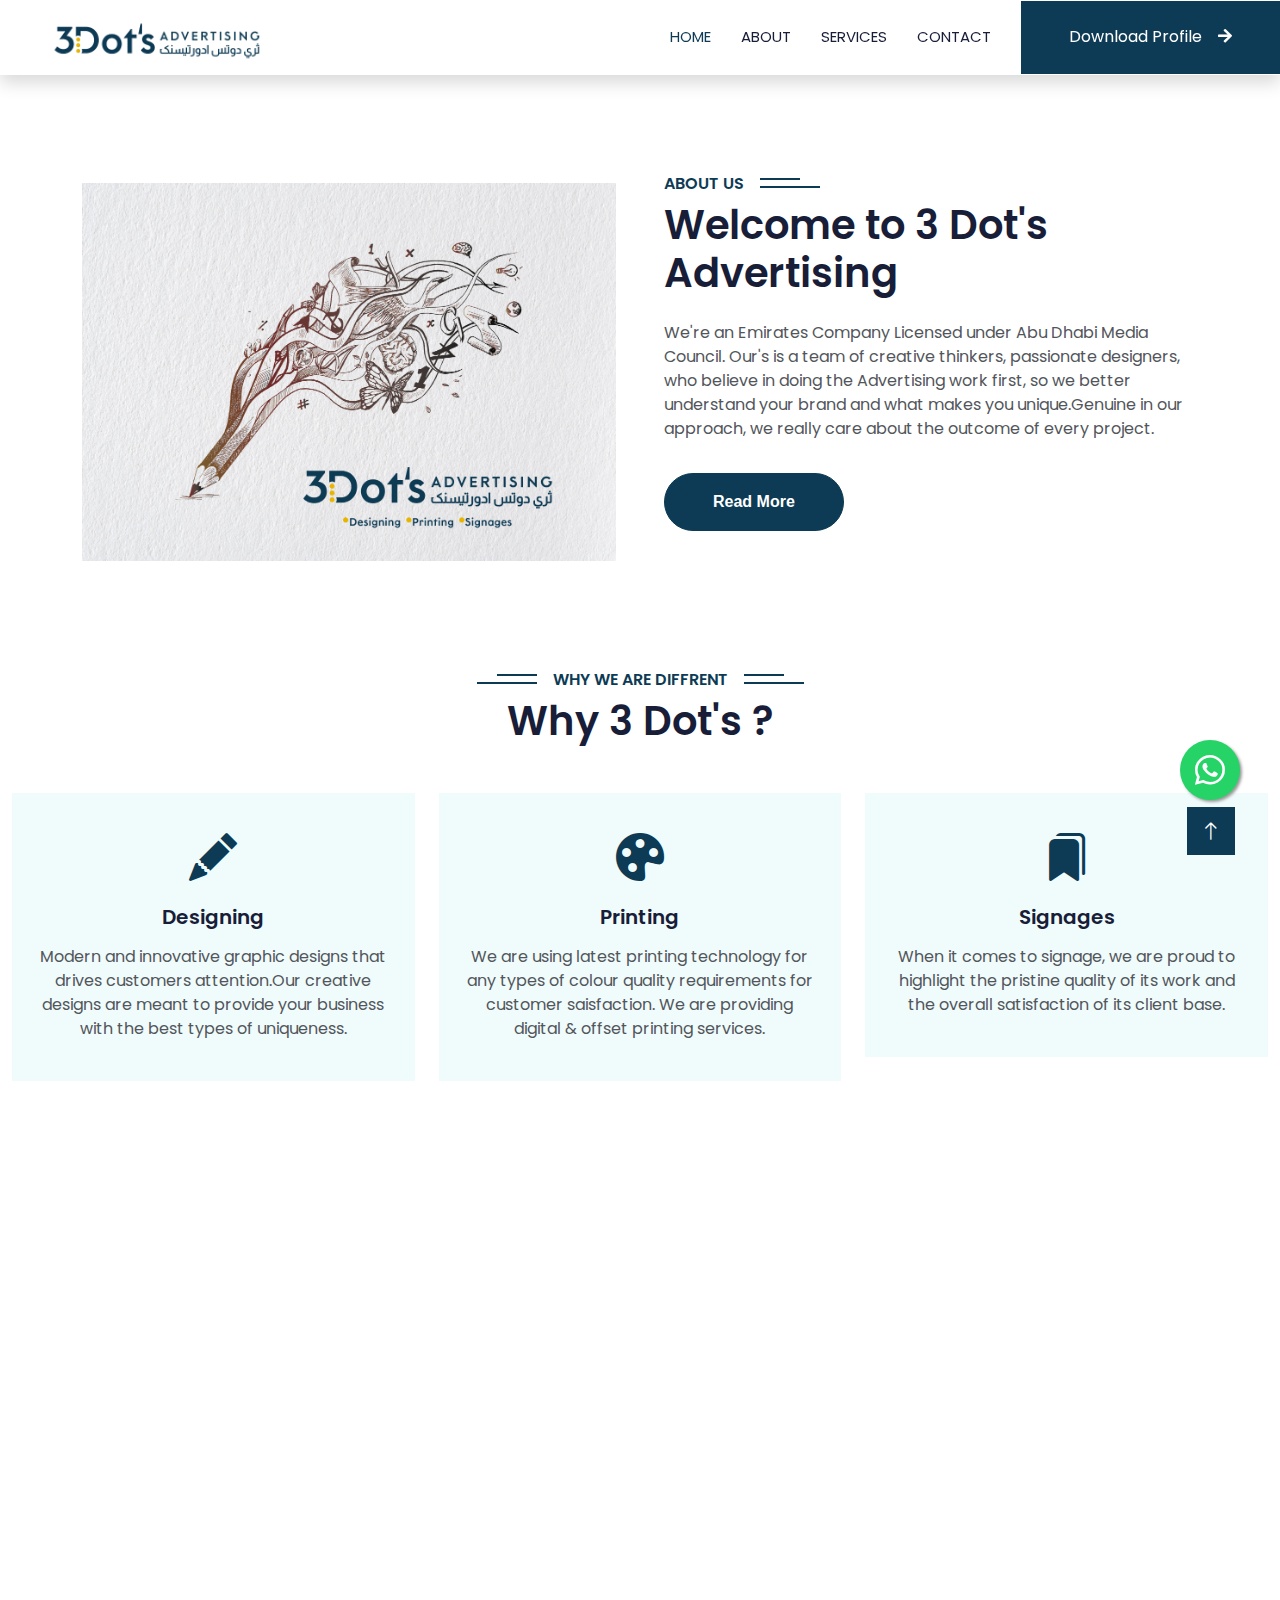
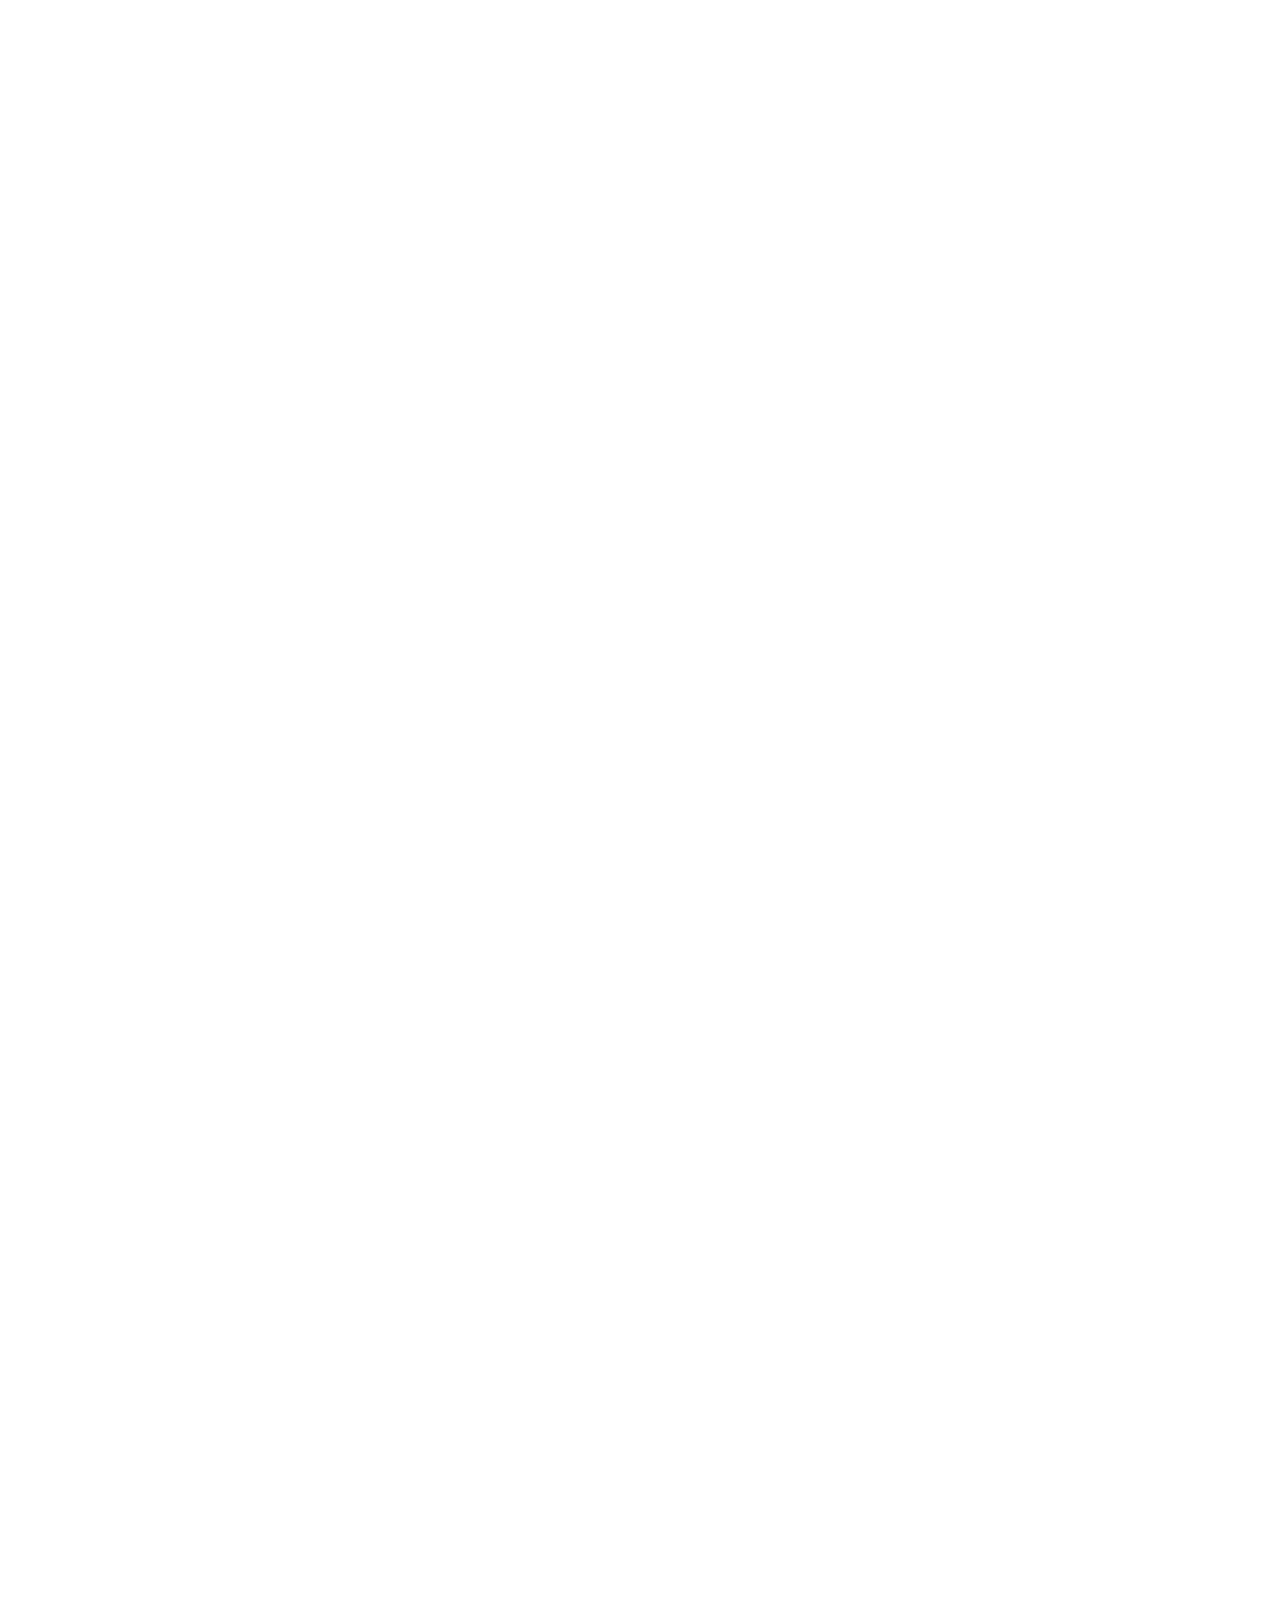
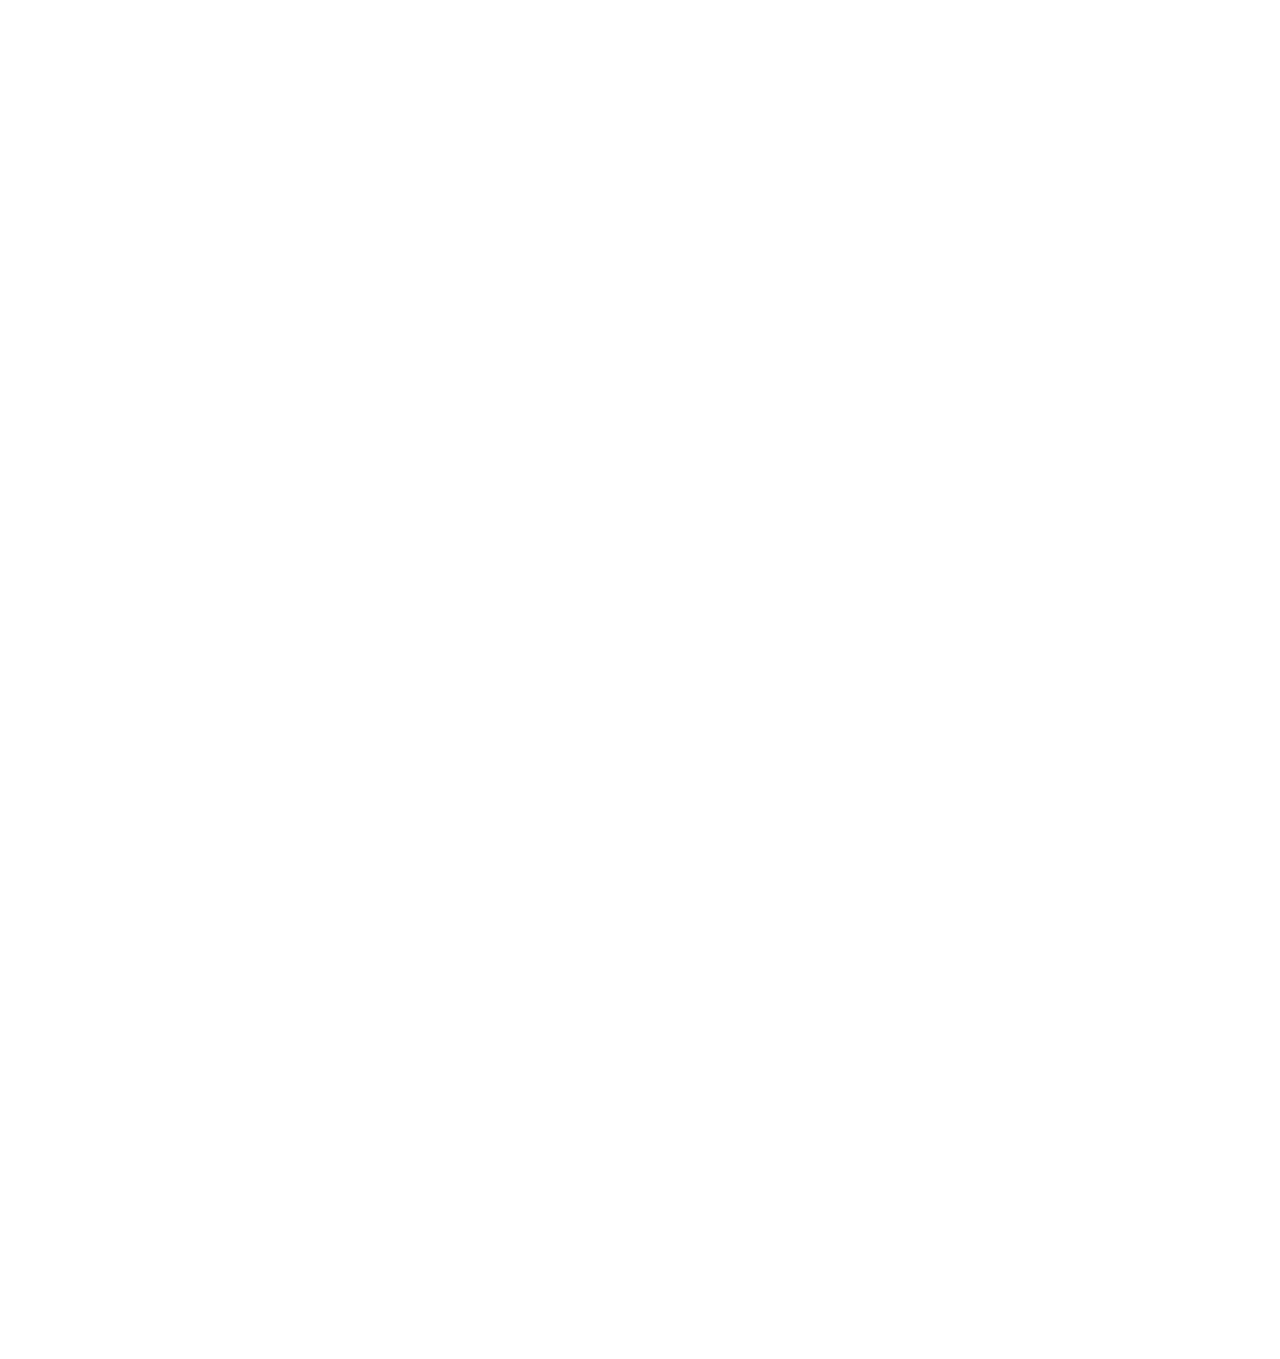
==== commit 2a06b9dd: "again final" ====
--- a/index.html
+++ b/index.html
@@ -48,7 +48,7 @@
     <!-- Navbar Start -->
     <nav class="navbar navbar-expand-lg bg-white navbar-light shadow sticky-top p-0">
         <a href="index.html" class="navbar-brand d-flex align-items-center px-4 px-lg-5">
-            <img src="./img/logo.png" alt="" width="120vh">
+            <img src="./img/image-removebg-preview (1).png" alt="" width="230vh">
         </a>
         <button type="button" class="navbar-toggler me-4" data-bs-toggle="collapse" data-bs-target="#navbarCollapse">
             <span class="navbar-toggler-icon"></span>
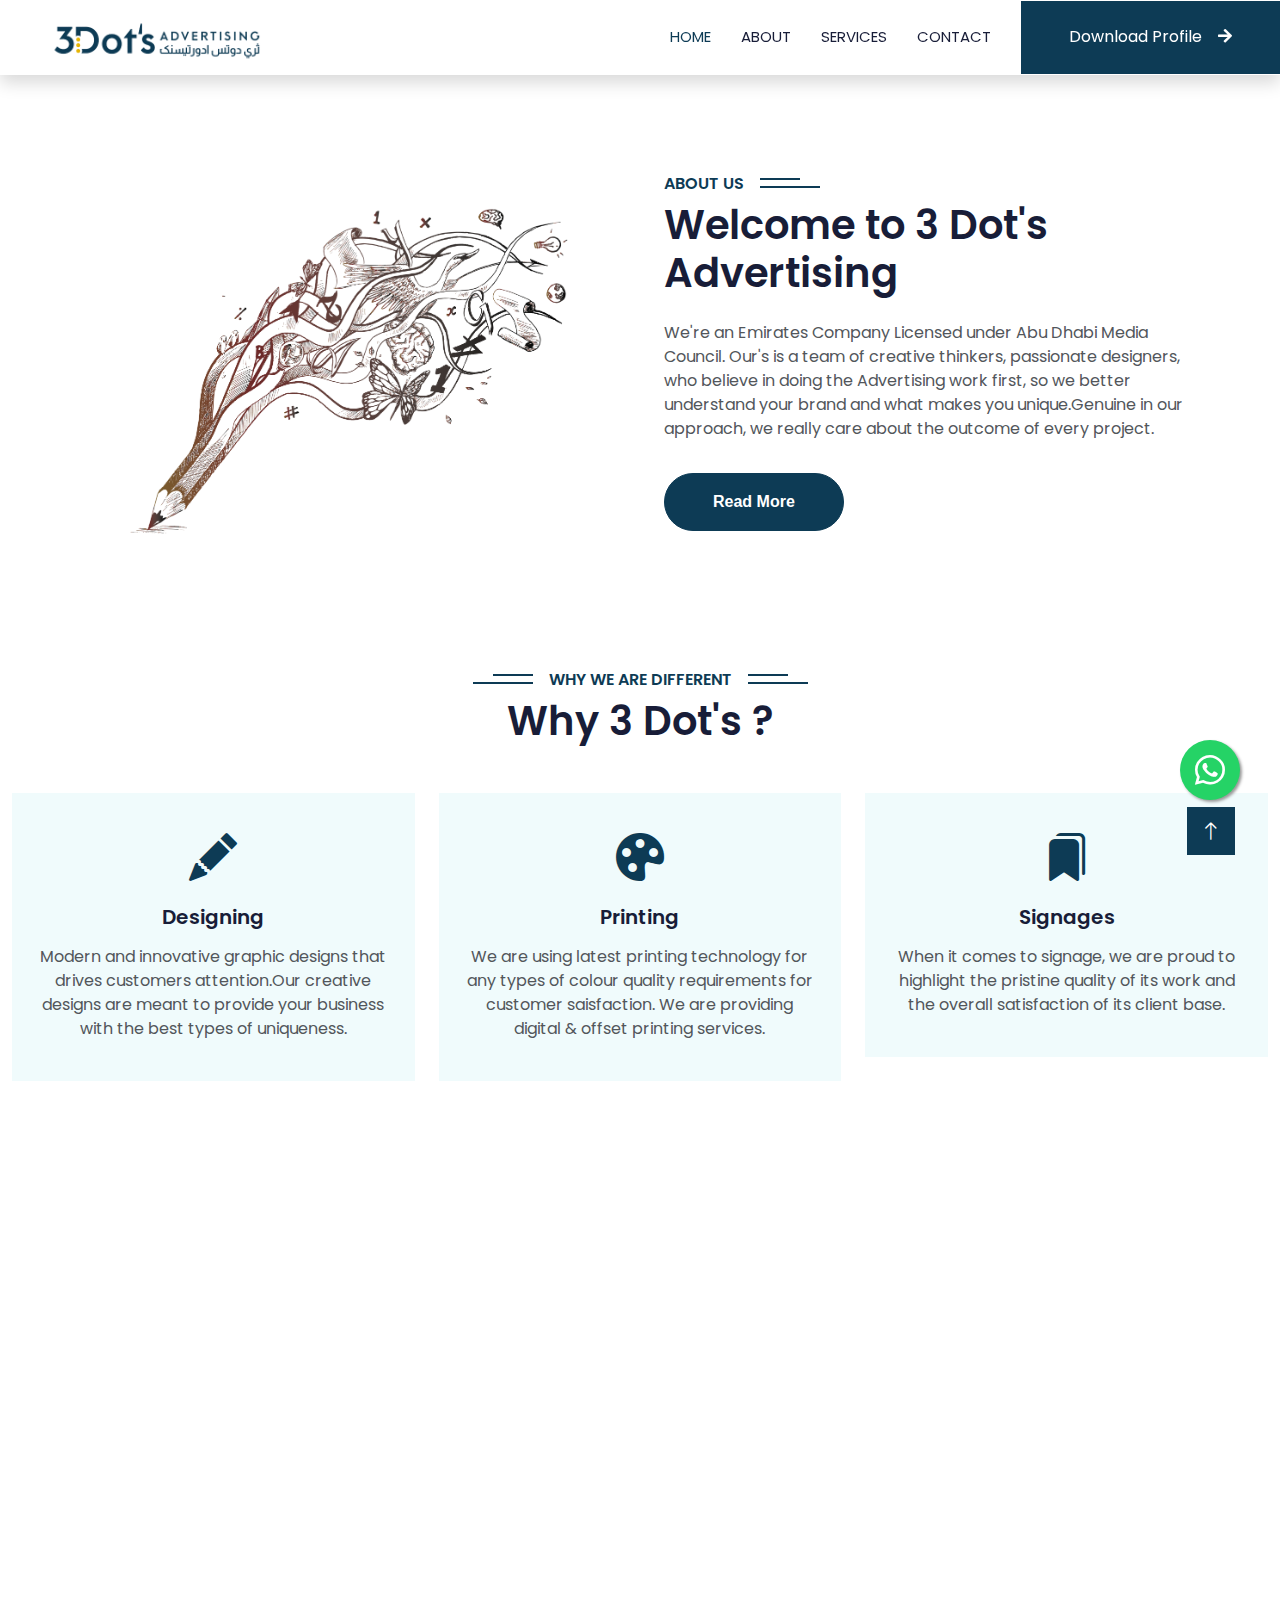
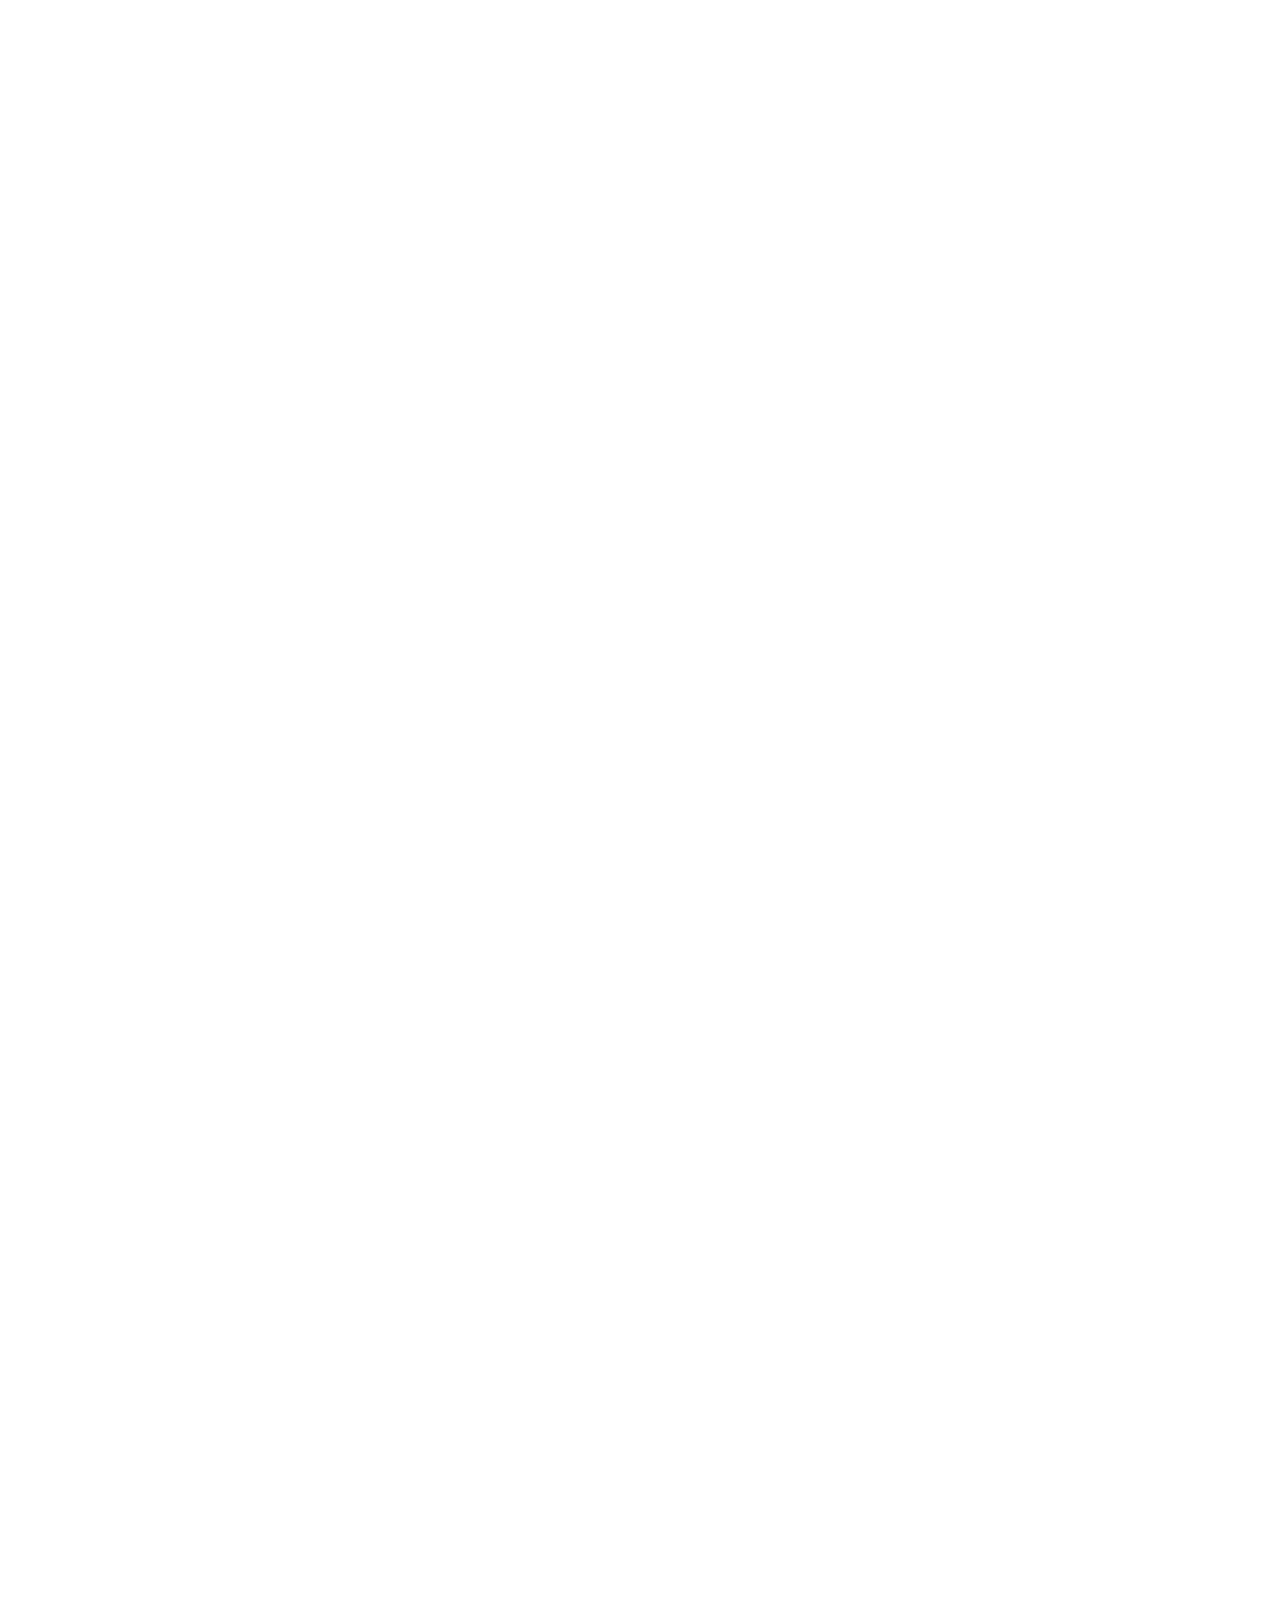
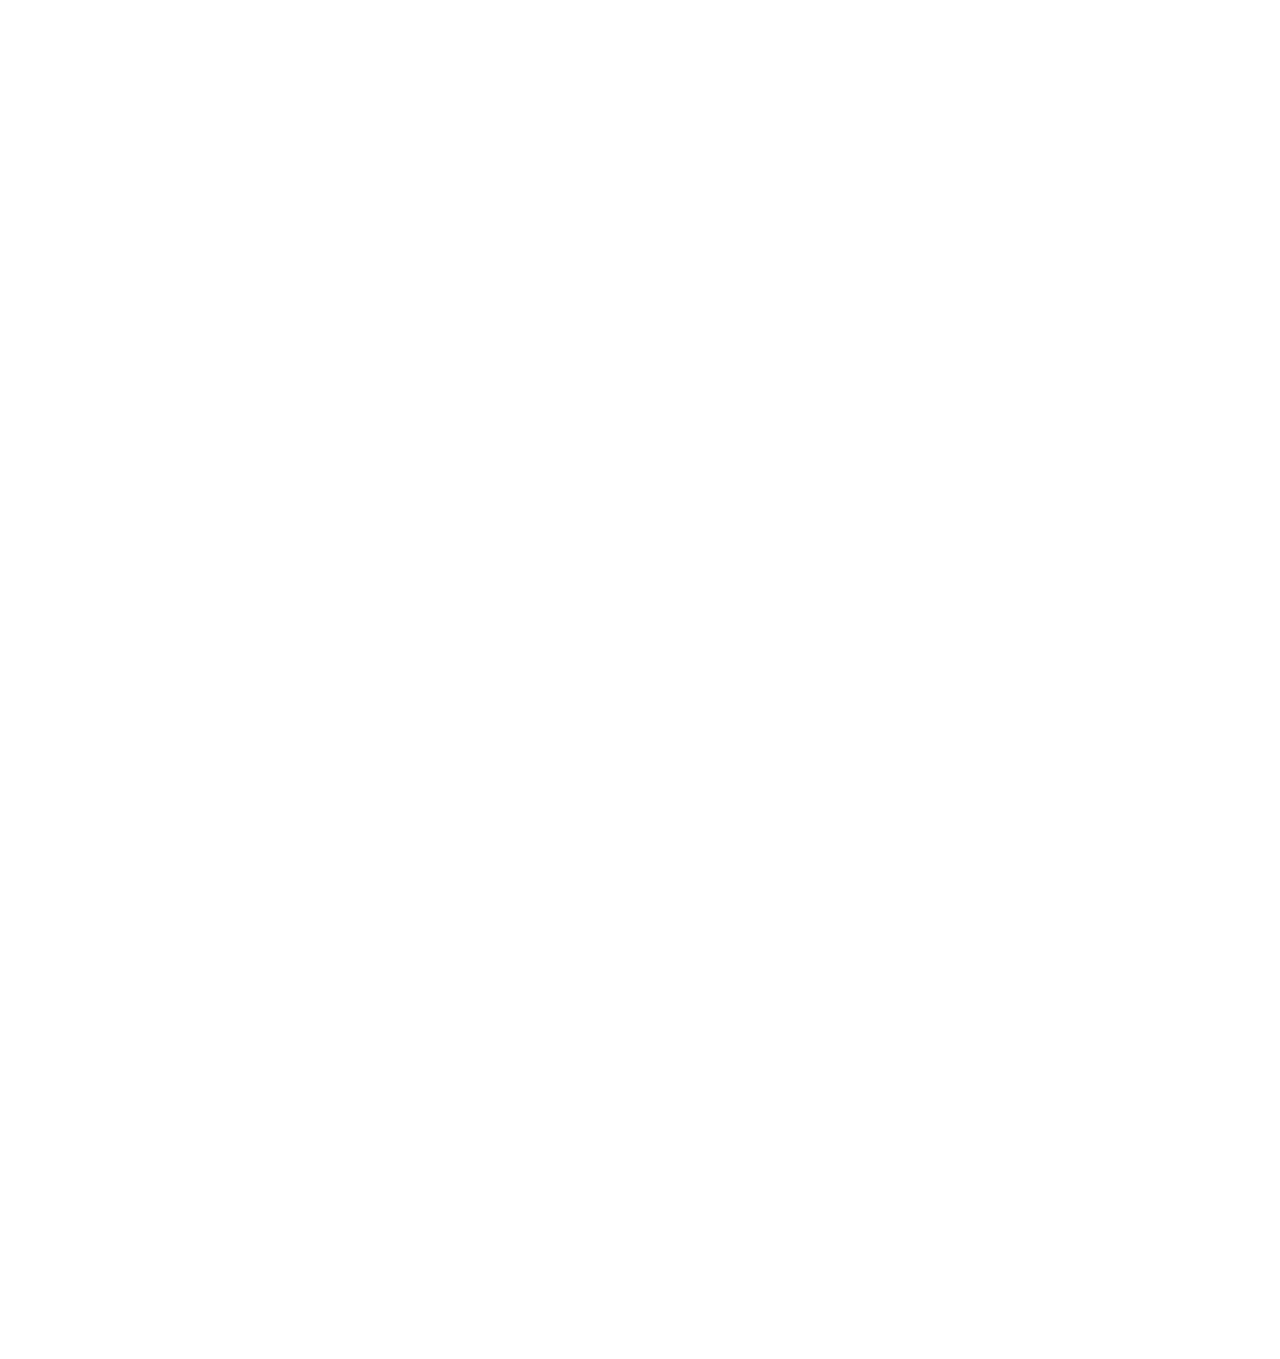
==== commit 57e5aead: "again final" ====
--- a/index.html
+++ b/index.html
@@ -144,7 +144,7 @@
             <div class="row g-5">
                 <div class="col-lg-6 wow fadeInUp" data-wow-delay="0.1s" style="min-height: 400px;">
                     <div class="position-relative h-100 team-item">
-                        <img class="img-fluid position-absolute w-100 h-100" src="img/3 Dots Profile 2023_1.jpg" alt=""
+                        <img class="img-fluid position-absolute w-100 h-100" src="img/3 Dots Profile 2023_1.png" alt=""
                             style="object-fit: scale-down;">
                     </div>
                 </div>
@@ -168,7 +168,7 @@
     <div class="container-fluid py-5">
         <div class="">
             <div class="text-center wow fadeInUp" data-wow-delay="0.1s">
-                <h6 class="section-title bg-white text-center text-primary px-3">Why We are Diffrent </h6>
+                <h6 class="section-title bg-white text-center text-primary px-3">Why We are Different </h6>
                 <h1 class="mb-5">Why 3 Dot's ?</h1>
             </div>
             <div class="row g-4 mainP"
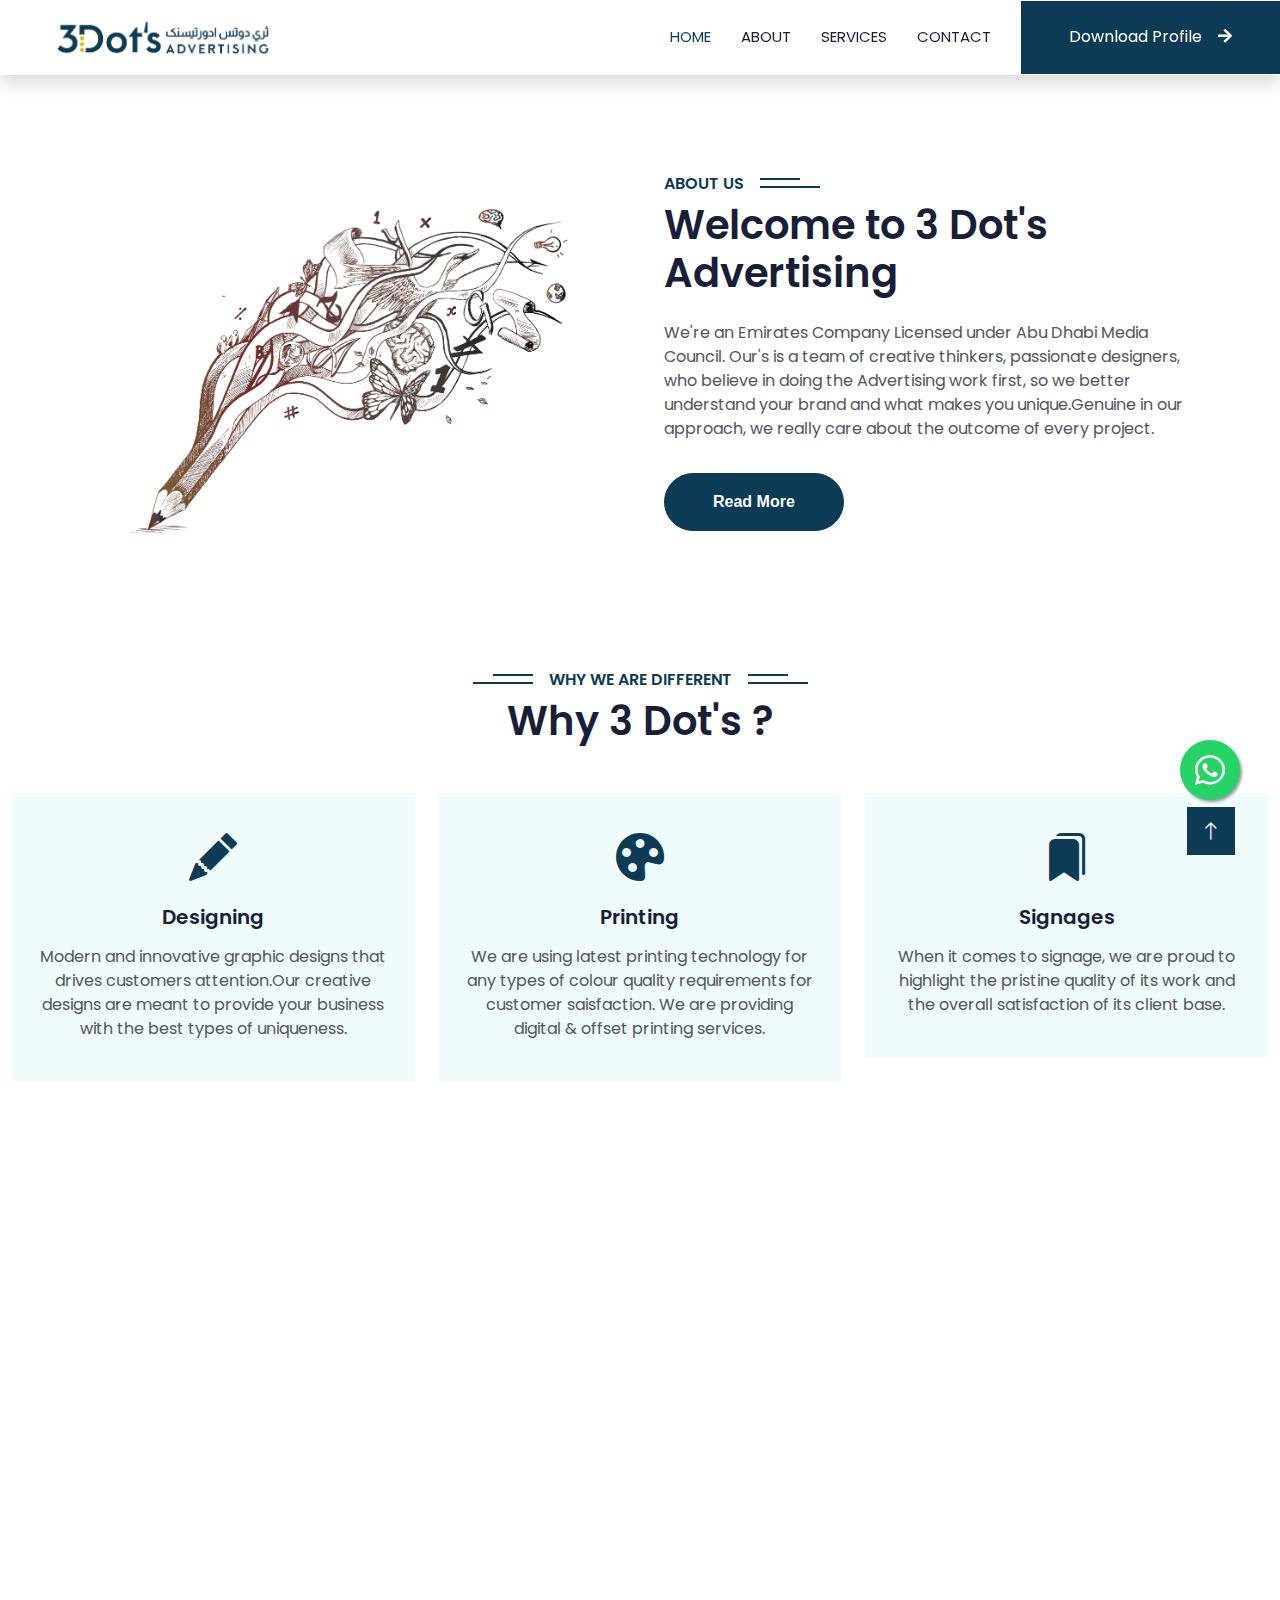
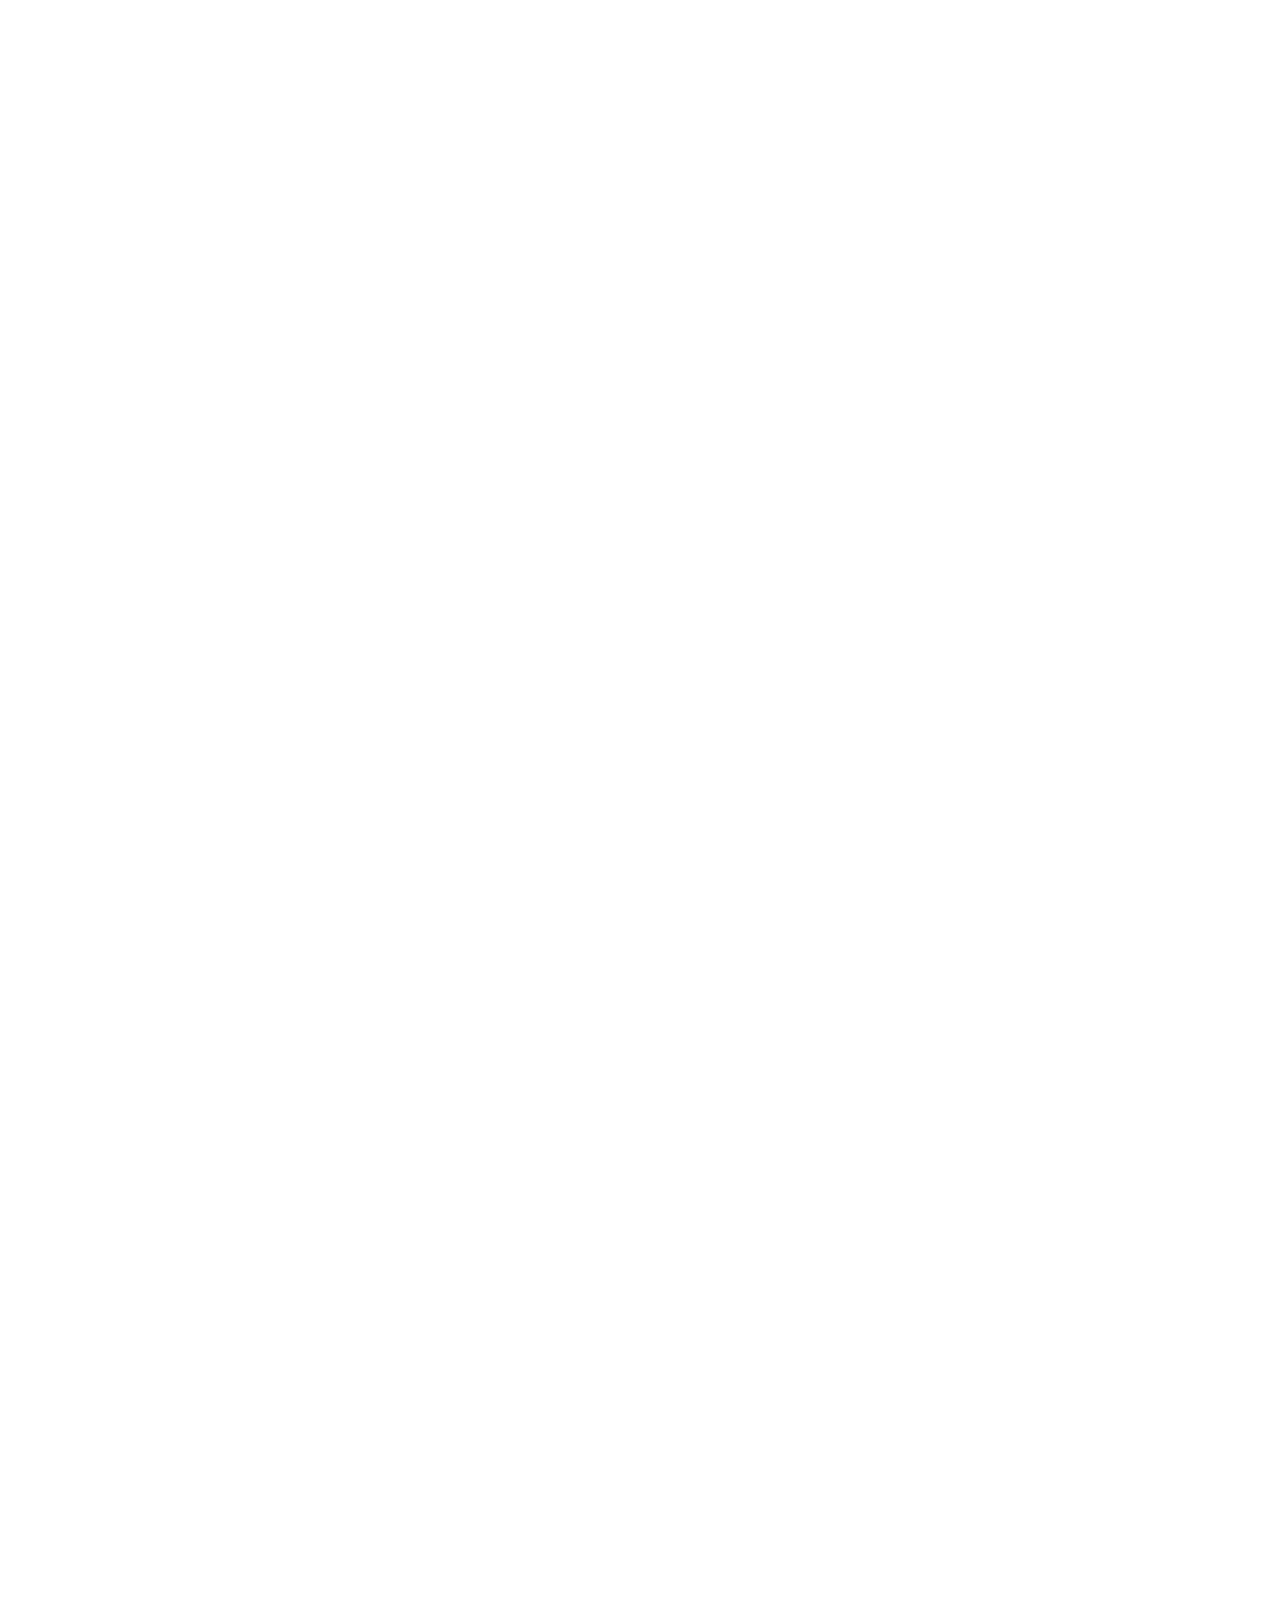
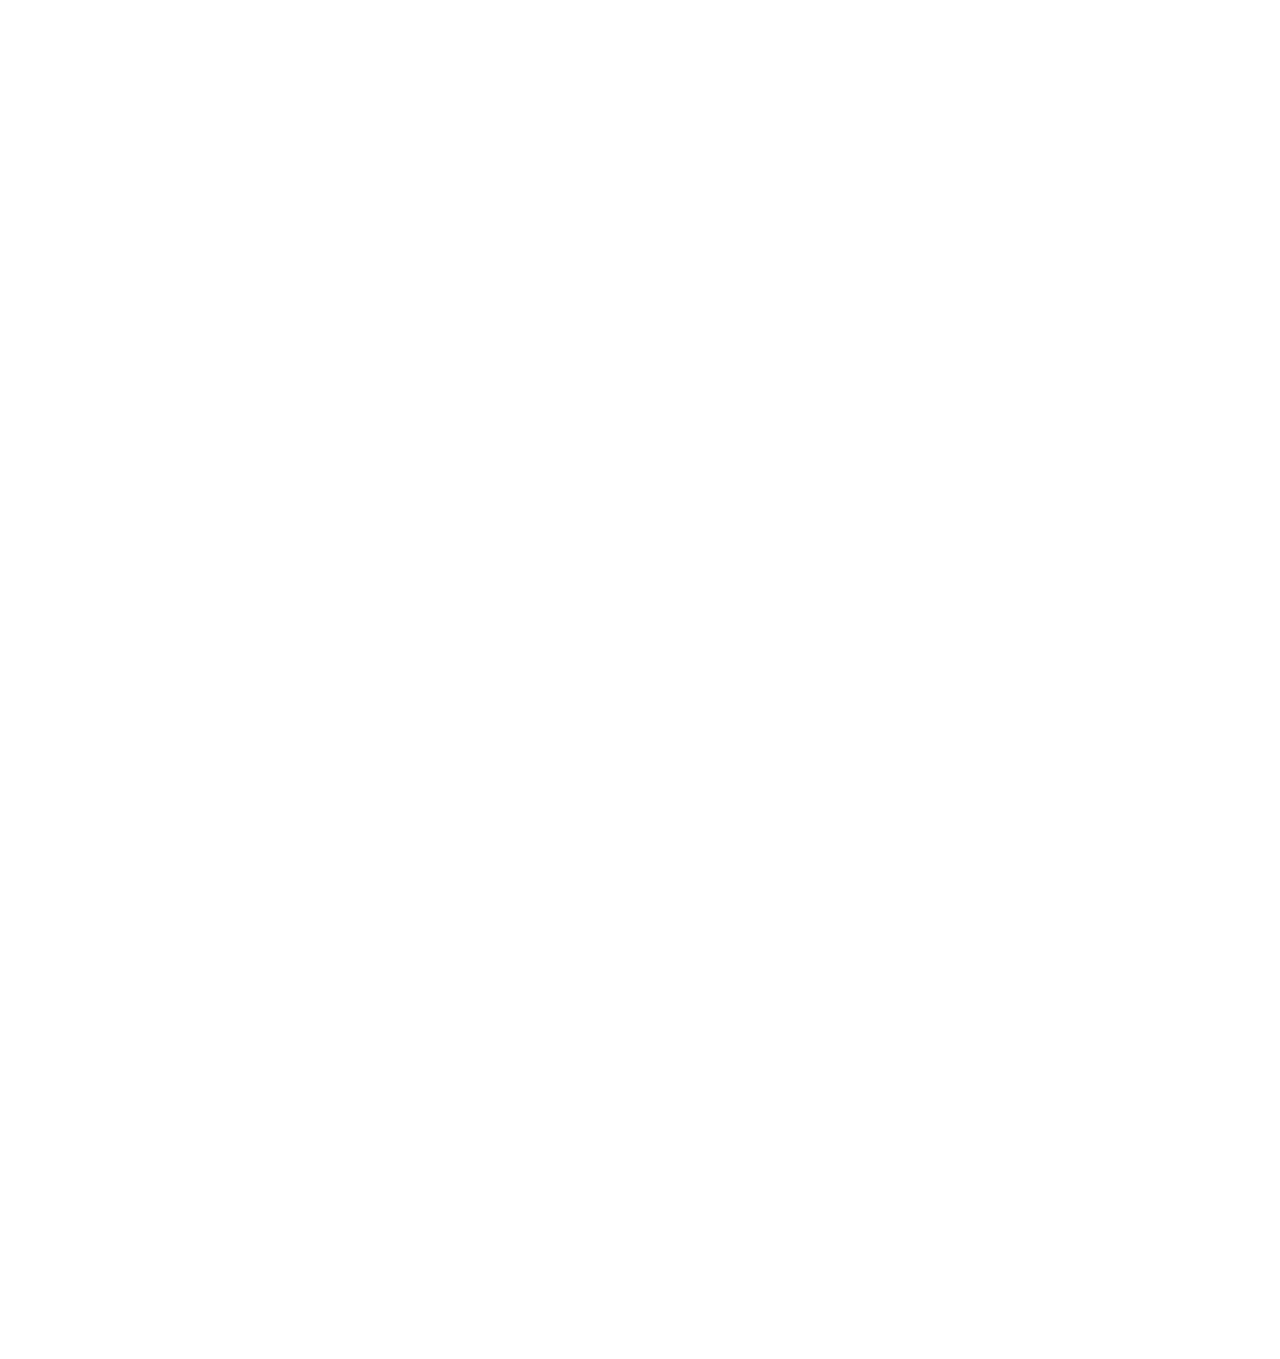
==== commit 12c5c716: "again final" ====
--- a/index.html
+++ b/index.html
@@ -48,7 +48,7 @@
     <!-- Navbar Start -->
     <nav class="navbar navbar-expand-lg bg-white navbar-light shadow sticky-top p-0">
         <a href="index.html" class="navbar-brand d-flex align-items-center px-4 px-lg-5">
-            <img src="./img/image-removebg-preview (1).png" alt="" width="230vh">
+            <img src="./img/A5_Size__dots_Details-02-removebg-preview.png" alt="" width="230vh" >
         </a>
         <button type="button" class="navbar-toggler me-4" data-bs-toggle="collapse" data-bs-target="#navbarCollapse">
             <span class="navbar-toggler-icon"></span>
